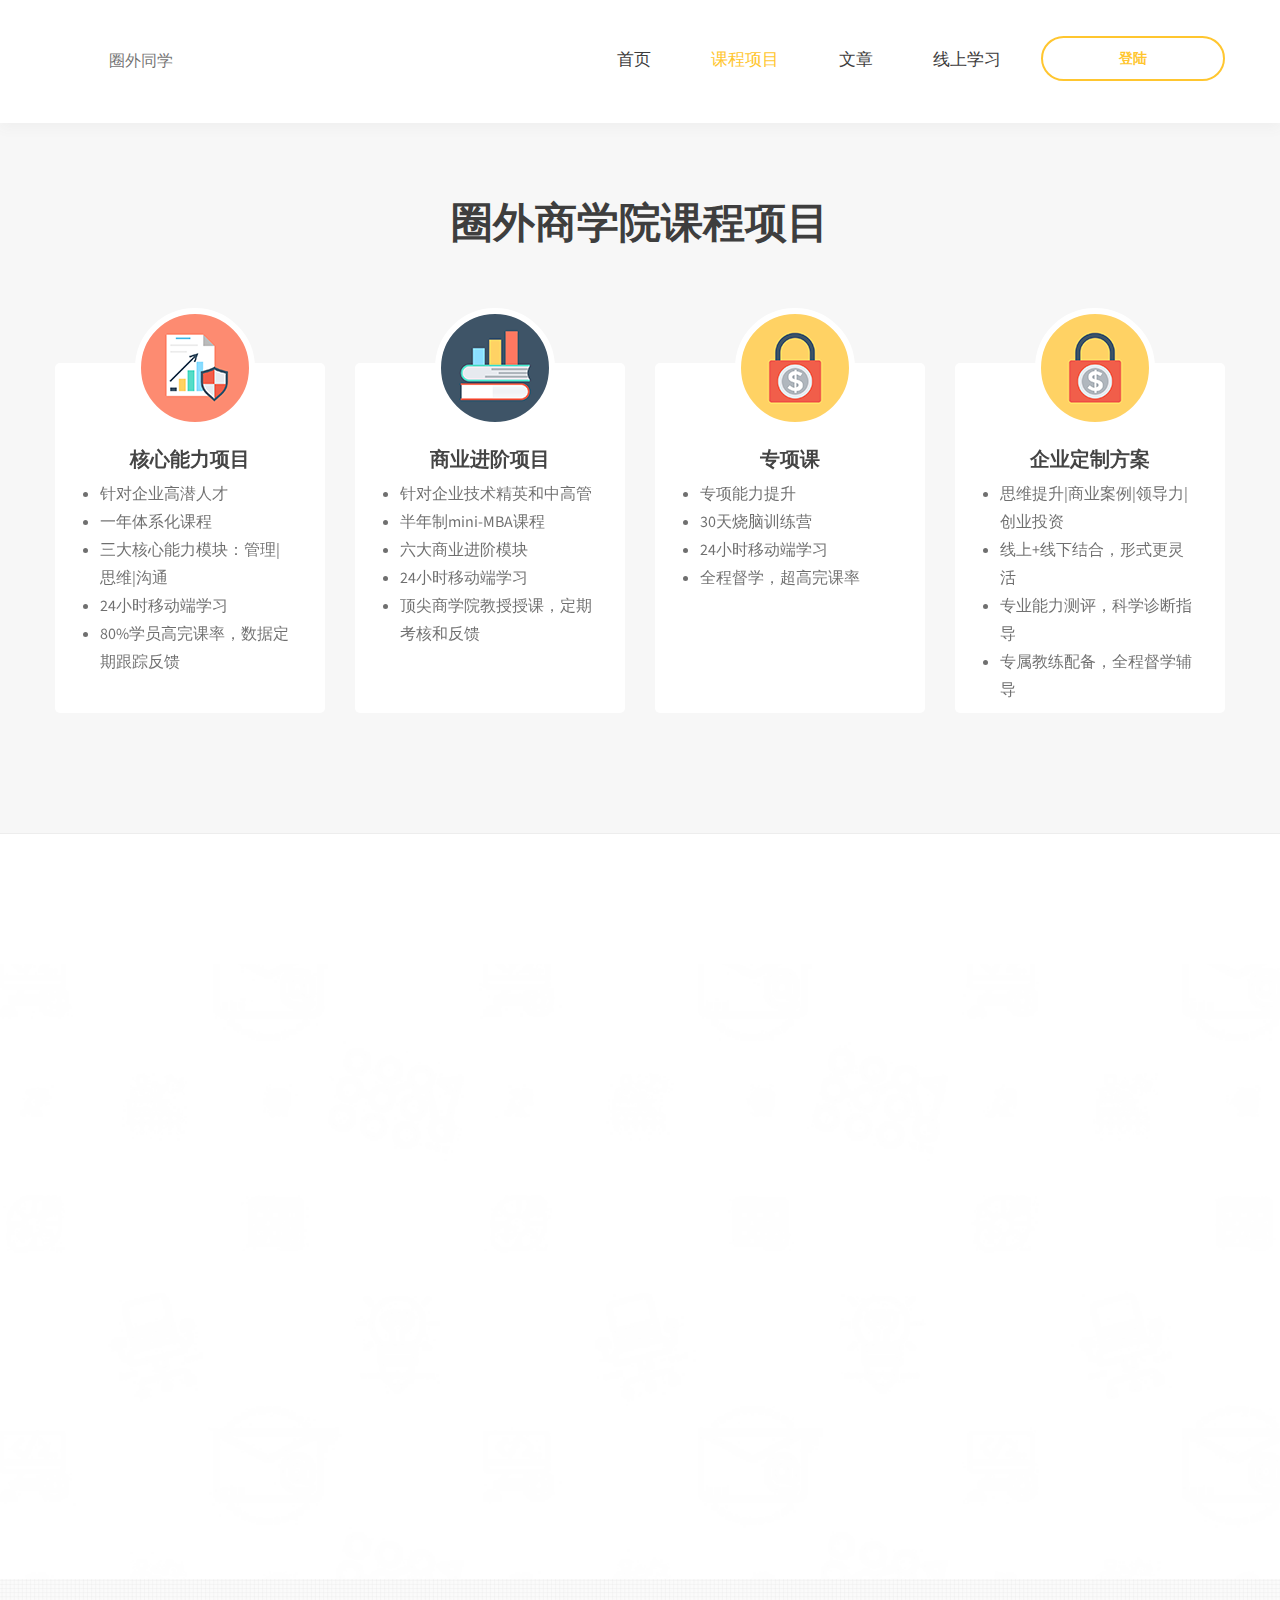
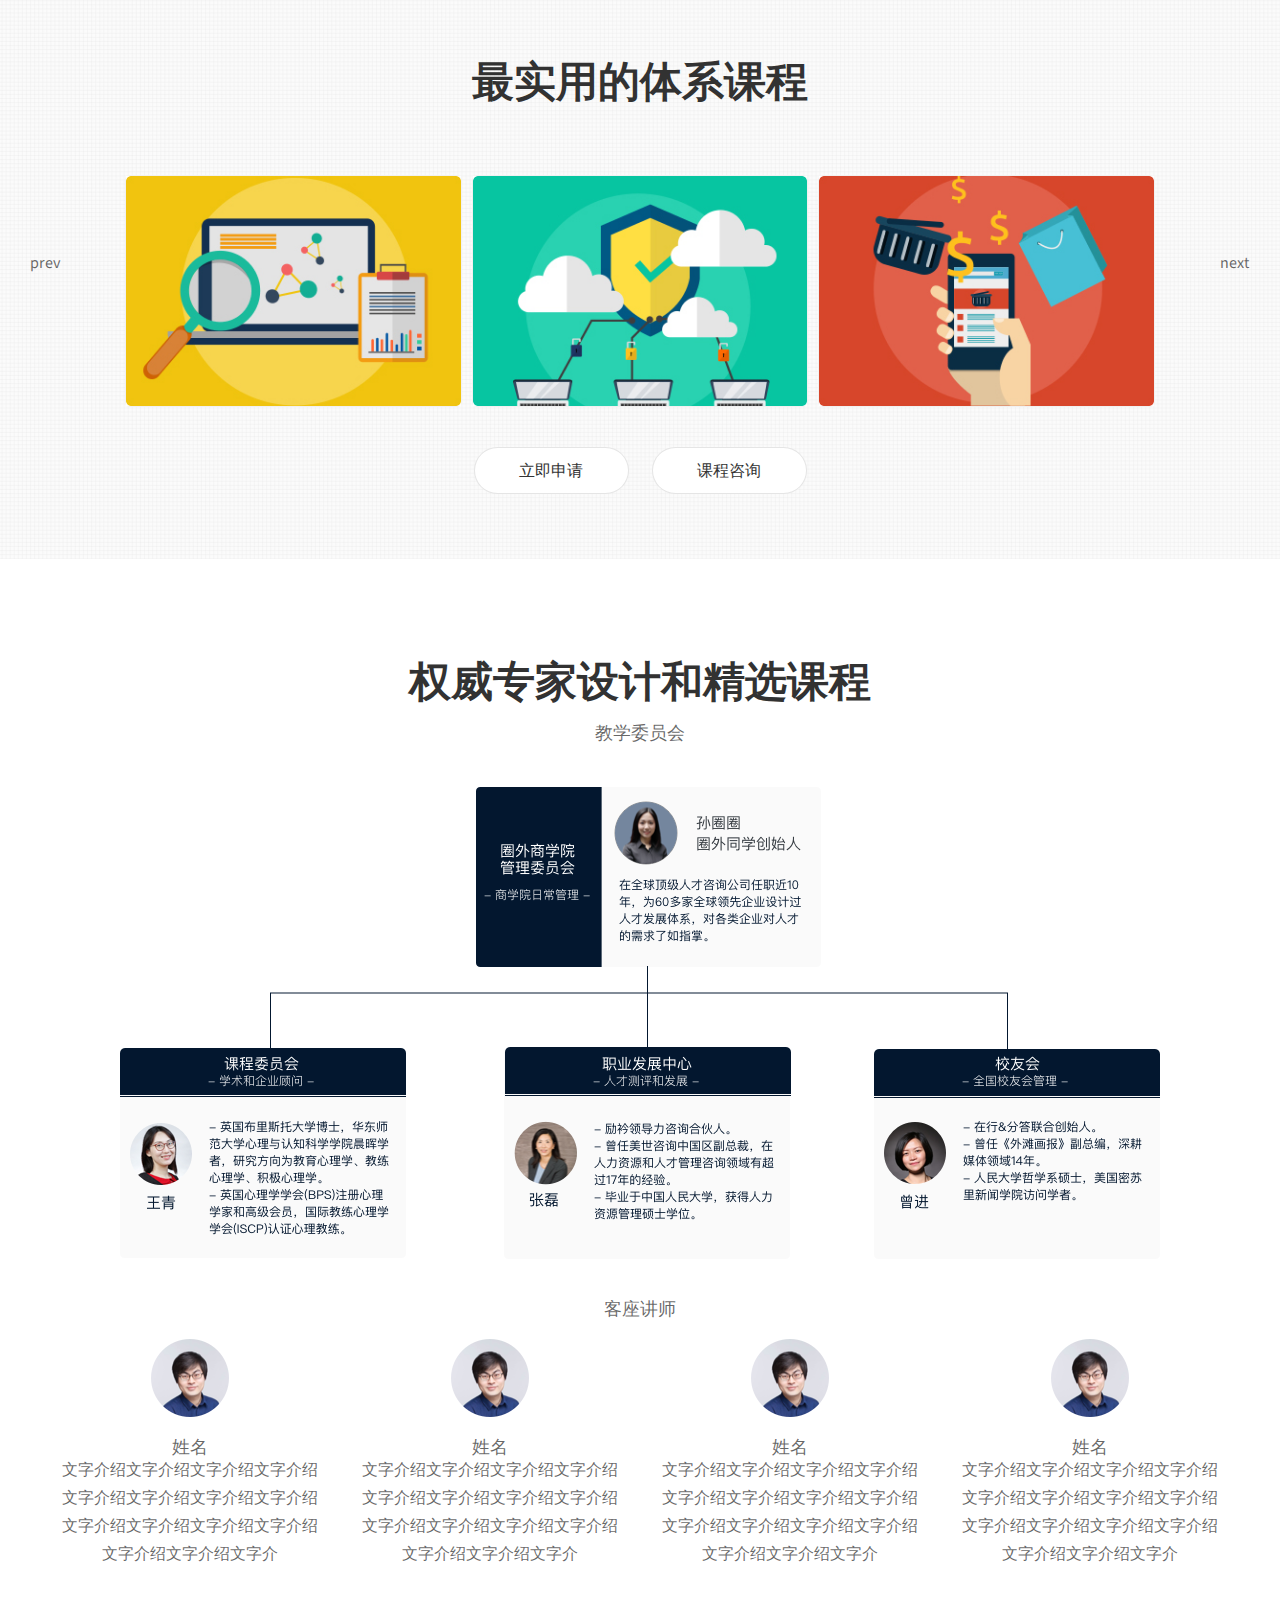
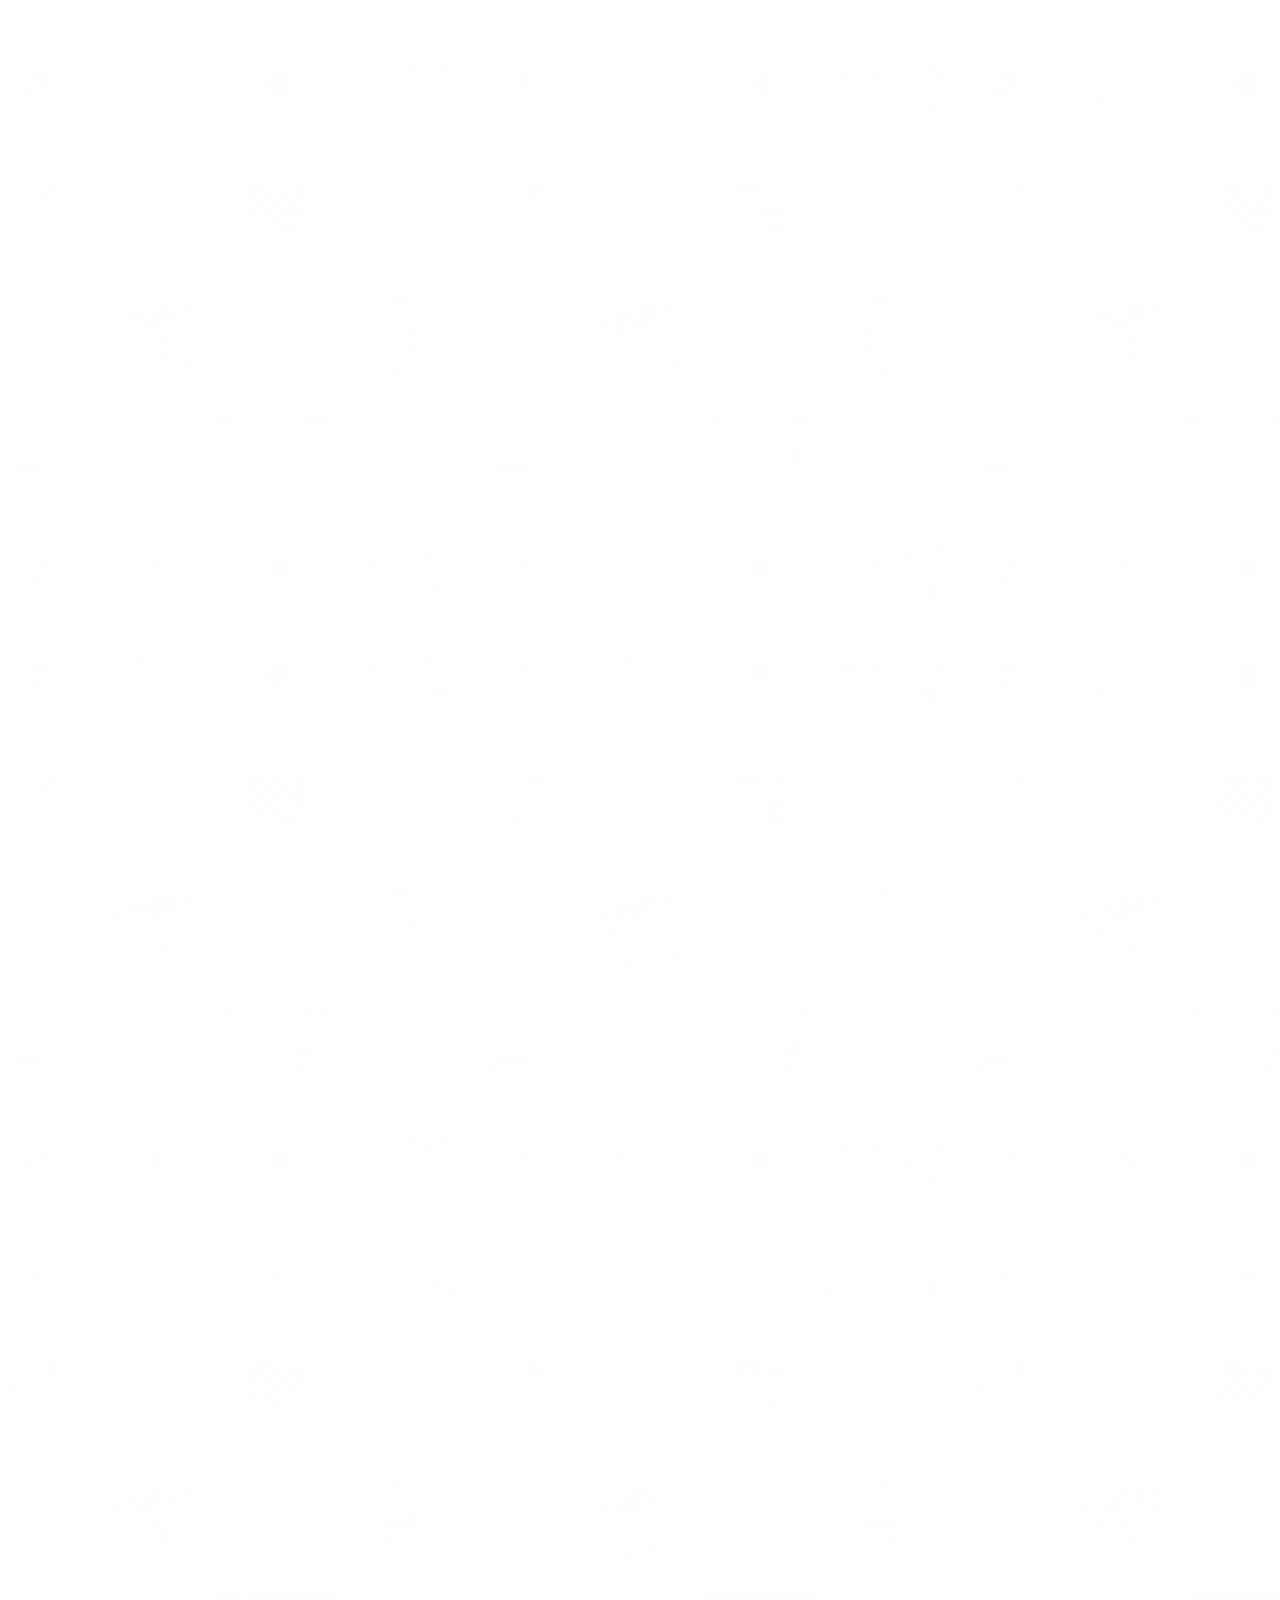
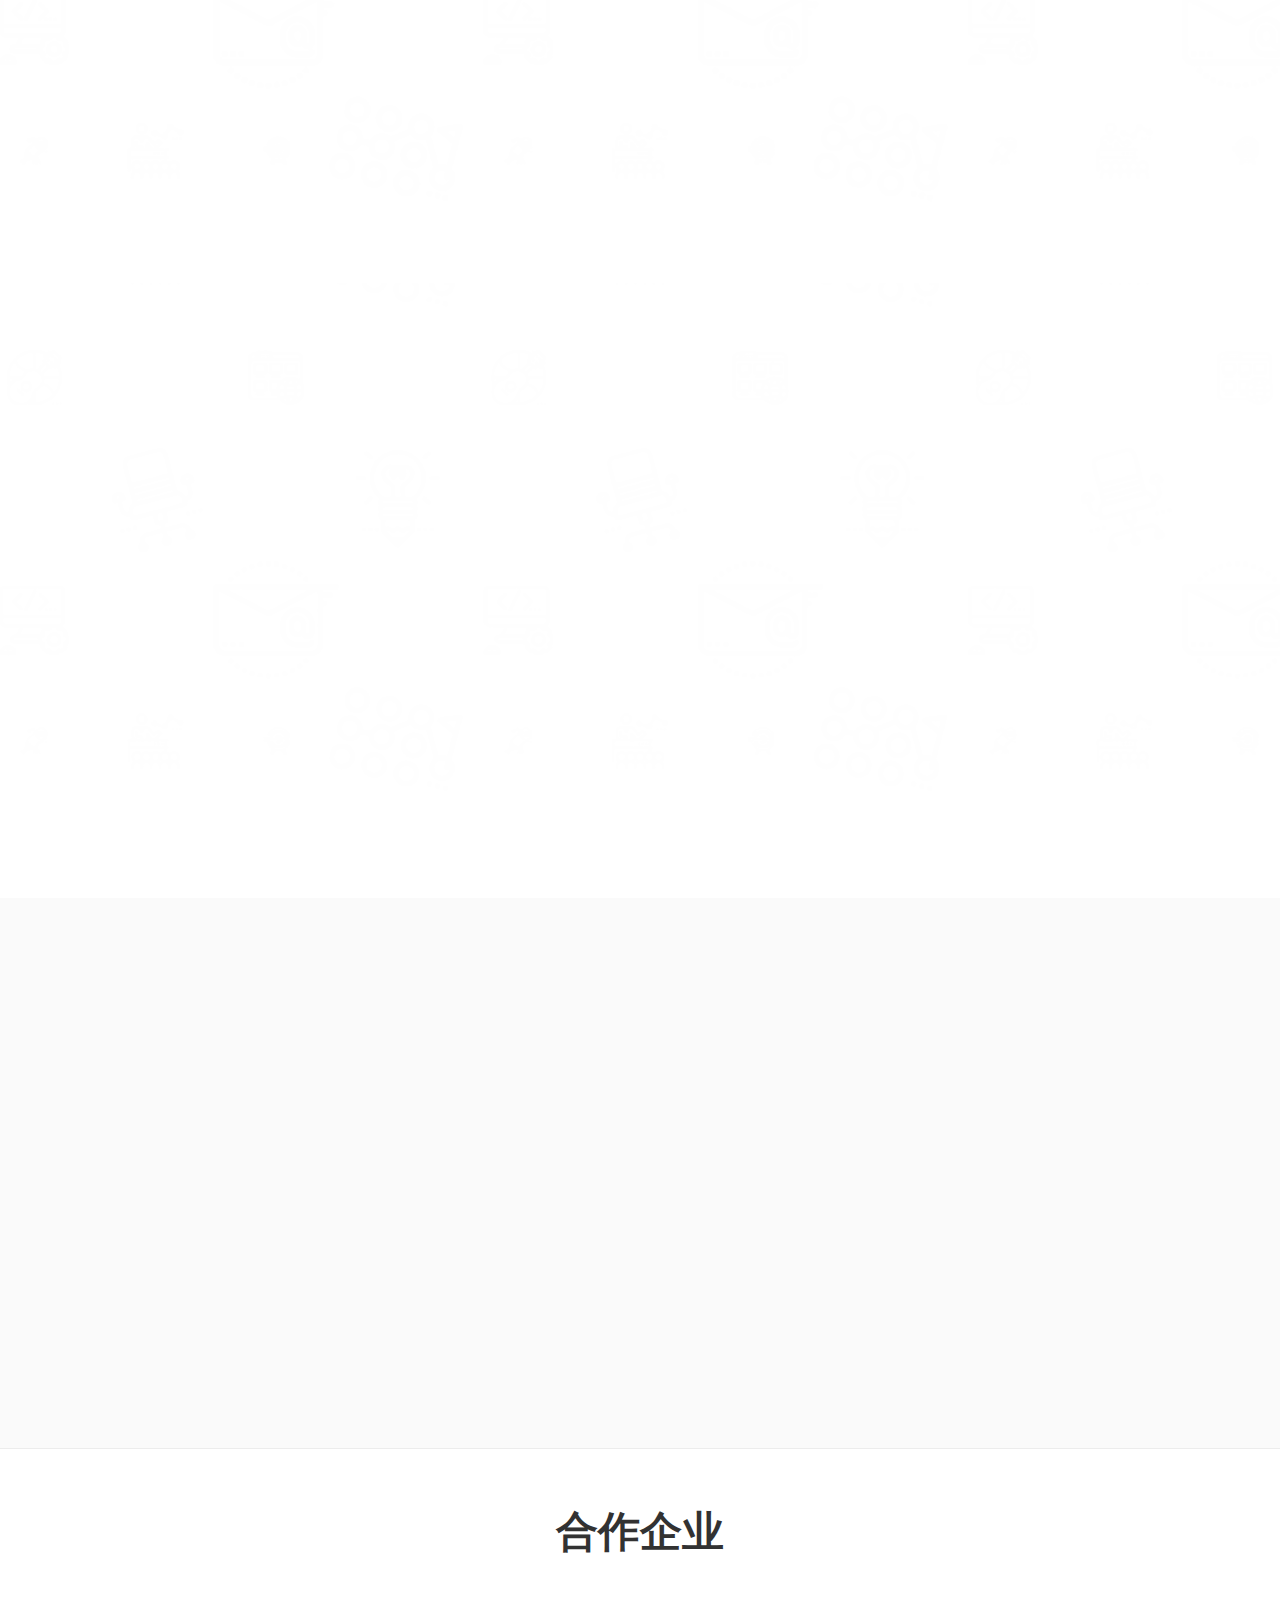
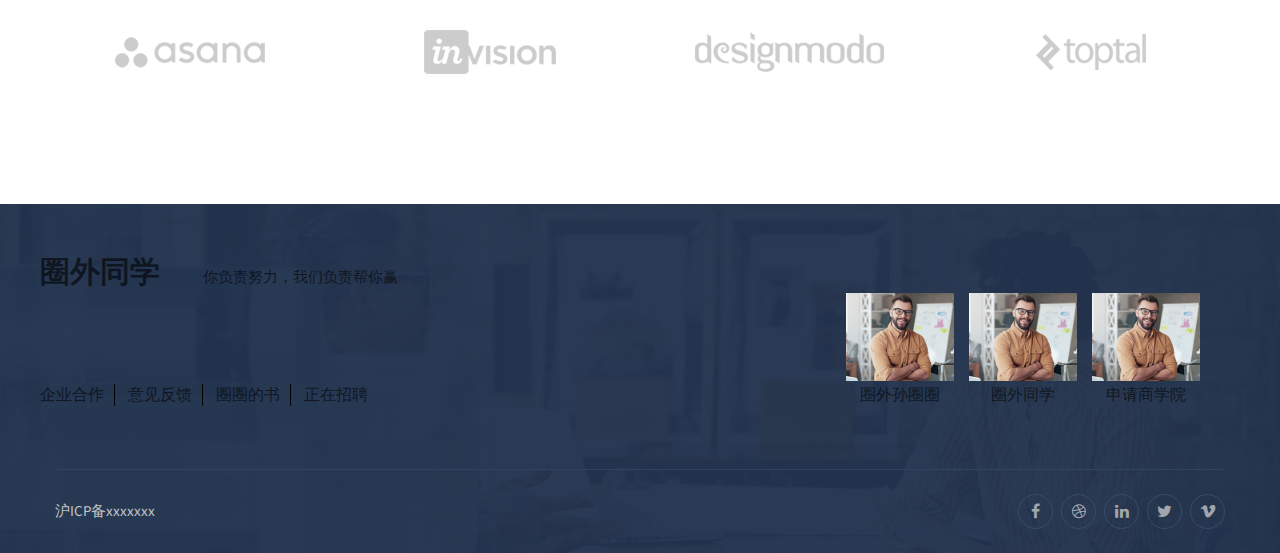
==== course-project.html @ 3245bb27 "update" ====
﻿<!DOCTYPE html>
<html lang="en">
<head>
  <meta charset="UTF-8">
  <!-- For IE -->
  <meta http-equiv="X-UA-Compatible" content="IE=edge">

  <!-- For Resposive Device -->
  <meta name="viewport" content="width=device-width, initial-scale=1.0">

  <title>圈外</title>

  <!-- Main style sheet -->
  <link rel="stylesheet" type="text/css" href="css/style.css">
  <!-- responsive style sheet -->
  <link rel="stylesheet" type="text/css" href="css/responsive.css">


  <!-- Fix Internet Explorer ______________________________________-->

  <!--[if lt IE 9]>
  <script src="http://html5shiv.googlecode.com/svn/trunk/html5.js"></script>
  <script src="vendor/html5shiv.js"></script>
  <script src="vendor/respond.js"></script>
  <![endif]-->

</head>

<body class="seo-theme">
<div class="main-page-wrapper">

  <!-- ===================================================
    Loading Transition
  ==================================================== -->
  <div id="loader-wrapper">
    <div id="loader"></div>
  </div>


  <!--
  =============================================
    Theme Header
  ==============================================
  -->
  <header class="seo-header">
    <div class="theme-main-menu">
      <div class="container">
        <div class="main-container clearfix">
          <div class="logo float-left">
            <a href="index.html">
              <div style="display:inline-block;width:50px;height:50px;vertical-align: middle;"></div>
              <span style="vertical-align: middle;">圈外同学</span>
              <!--<img src="images/logo/logo4.png" alt="Logo">-->
            </a>
          </div>

          <div class="right-content float-right">
            <!--<button class="search round-border tran3s" id="search-button"><i class="flaticon-search"></i></button>-->
            <a href="#" class="button-four">登陆</a>
            <div class="search-box tran5s" id="searchWrapper">
              <button id="close-button" class="se-p-color"><i class="flaticon-cancel"></i></button>
              <div class="container">
                <img src="images/logo/logo4.png" alt="Logo">
                <form action="#">
                  <input type="text" placeholder="Search....">
                  <button class="se-p-bg-color"><i class="flaticon-search"></i></button>
                </form>
              </div>
            </div> <!-- /.search-box -->
          </div> <!-- /.right-content -->

          <!-- ============== Menu Warpper ================ -->
          <div class="menu-wrapper float-right">
            <nav id="mega-menu-holder" class="clearfix">
              <ul class="clearfix">
                <li><a href="index.new.html">首页</a></li>
                <li class="active"><a href="service.html">课程项目</a></li>
                <li><a href="service-details.html">文章</a></li>
                <li><a href="about-us.html">线上学习</a></li>
                <!--<li><a href="contact-us.html">Contact us</a></li>-->
              </ul>
            </nav> <!-- /#mega-menu-holder -->
          </div> <!-- /.menu-wrapper -->
        </div> <!-- /.main-container -->
      </div> <!-- /.container -->
    </div> <!-- /.theme-main-menu -->
  </header> <!-- /.seo-header -->

  <!--
=============================================
  SEO company Goal
==============================================
-->
  <section class="company-goal">
    <div class="container">
      <h2 class="text-center">圈外商学院课程项目</h2>
      <div class="row">
        <div class="col-md-3 col-xs-12 text-center">
          <div class="single-goal text-center hvr-float-shadow wow fadeInUp">
            <div class="img-icon round-border"><img src="images/icon/2.png" alt="Icon" class="round-border"></div>
            <h5>核心能力项目</h5>
            <ul class="ul-style text-left">
              <li>针对企业高潜人才</li>
              <li>一年体系化课程</li>
              <li>三大核心能力模块：管理|思维|沟通</li>
              <li>24小时移动端学习</li>
              <li>80%学员高完课率，数据定期跟踪反馈</li>
            </ul>
          </div> <!-- /.single-goal -->
        </div> <!-- /.col- -->
        <div class="col-md-3 col-xs-12 text-center">
          <div class="single-goal text-center hvr-float-shadow wow fadeInUp" data-wow-delay="0.1s">
            <div class="img-icon round-border"><img src="images/icon/3.png" alt="Icon" class="round-border"></div>
            <h5>商业进阶项目</h5>
            <ul class="ul-style text-left">
              <li>针对企业技术精英和中高管</li>
              <li>半年制mini-MBA课程</li>
              <li>六大商业进阶模块</li>
              <li>24小时移动端学习</li>
              <li>顶尖商学院教授授课，定期考核和反馈</li>
            </ul>
          </div> <!-- /.single-goal -->
        </div> <!-- /.col- -->
        <div class="col-md-3 col-xs-12 text-center">
          <div class="single-goal text-center hvr-float-shadow wow fadeInUp" data-wow-delay="0.2s">
            <div class="img-icon round-border"><img src="images/icon/4.png" alt="Icon" class="round-border"></div>
            <h5>专项课</h5>
            <ul class="ul-style text-left">
              <li>专项能力提升</li>
              <li>30天烧脑训练营</li>
              <li>24小时移动端学习</li>
              <li>全程督学，超高完课率</li>
            </ul>
          </div> <!-- /.single-goal -->
        </div> <!-- /.col- -->
        <div class="col-md-3 col-xs-12  text-center">
          <div class="single-goal text-center hvr-float-shadow wow fadeInUp" data-wow-delay="0.2s">
            <div class="img-icon round-border"><img src="images/icon/4.png" alt="Icon" class="round-border"></div>
            <h5>企业定制方案</h5>
            <ul class="ul-style text-left">
              <li>思维提升|商业案例|领导力|创业投资</li>
              <li>线上+线下结合，形式更灵活</li>
              <li>专业能力测评，科学诊断指导</li>
              <li>专属教练配备，全程督学辅导</li>
            </ul>
          </div> <!-- /.single-goal -->
        </div> <!-- /.col- -->
      </div> <!-- /.row -->
    </div> <!-- /.container -->
  </section> <!-- /.company-goal -->


  <!--
=============================================
Theme Main Banner
==============================================
-->

  <div id="banner">
    <div class="rev_slider_wrapper">
      <!-- START REVOLUTION SLIDER 5.0.7 auto mode -->
      <div id="seo-main-banner" class="rev_slider" data-version="5.0.7">
        <ul>
          <!-- SLIDE1  -->
          <li data-index="rs-280" data-transition="zoomout" data-slotamount="default" data-easein="Power4.easeInOut"
              data-easeout="Power4.easeInOut" data-masterspeed="2000" data-rotate="0" data-saveperformance="off"
              data-title="01" data-description="">
            <!-- MAIN IMAGE -->
            <img src="images/home/slide-7.jpg" alt="image" class="rev-slidebg" data-bgparallax="3"
                 data-bgposition="center center" data-duration="20000" data-ease="Linear.easeNone" data-kenburns="on"
                 data-no-retina="" data-offsetend="0 0" data-offsetstart="0 0" data-rotateend="0" data-rotatestart="0"
                 data-scaleend="100" data-scalestart="140">
            <!-- LAYERS -->
            <!-- LAYER NR. 1 -->
            <div class="tp-caption"
                 data-x="['left','left','left','left']" data-hoffset="['0','0','15','5']"
                 data-y="['middle','middle','middle','middle']" data-voffset="['-120','-120','-120','-120']"
                 data-width="full"
                 data-height="none"
                 data-whitespace="normal"
                 data-transform_idle="o:1;"
                 data-transform_in="y:[100%];z:0;rX:0deg;rY:0;rZ:0;sX:1;sY:1;skX:0;skY:0;opacity:0;s:2000;e:Power4.easeInOut;"
                 data-transform_out="y:[100%];s:1000;e:Power2.easeInOut;s:1000;e:Power2.easeInOut;"
                 data-mask_in="x:0px;y:[100%];"
                 data-mask_out="x:inherit;y:inherit;"
                 data-start="500"
                 data-splitin="none"
                 data-splitout="none"
                 data-responsive_offset="on"
                 style="z-index: 6;">
              <h1>核心能力项目</h1>
            </div>
            <!-- LAYER NR. 2 -->
            <div class="tp-caption"
                 data-x="['left','left','left','left']" data-hoffset="['0','0','15','5']"
                 data-y="['middle','middle','middle','middle']" data-voffset="['10','10','10','0']"
                 data-width="full"
                 data-height="none"
                 data-whitespace="normal"
                 data-transform_idle="o:1;"
                 data-transform_in="y:[100%];z:0;rX:0deg;rY:0;rZ:0;sX:1;sY:1;skX:0;skY:0;opacity:0;s:2000;e:Power4.easeInOut;"
                 data-transform_out="y:[100%];s:1000;e:Power2.easeInOut;s:1000;e:Power2.easeInOut;"
                 data-mask_in="x:0px;y:[100%];"
                 data-mask_out="x:inherit;y:inherit;"
                 data-start="1500"
                 data-splitin="none"
                 data-splitout="none"
                 style="z-index: 6;">
              <p>
                •   针对企业高潜人才<br/>
                •   一年体系化课程<br/>
                •   三大核心能力模块：管理|思维|沟通<br/>
                •   24小时移动端学习<br/>
                •   80%学员高完课率，数据定期跟踪反馈</p>
            </div>
            <!-- LAYER NR. 3 -->
            <div class="tp-caption"
                 data-x="['left','left','left','left']" data-hoffset="['0','0','15','5']"
                 data-y="['middle','middle','middle','middle']" data-voffset="['115','115','115','130']"
                 data-transform_idle="o:1;"
                 data-transform_hover="o:1;rX:0;rY:0;rZ:0;z:0;s:300;e:Power1.easeInOut;"
                 data-transform_in="x:[-100%];z:0;rX:0deg;rY:0deg;rZ:0deg;sX:1;sY:1;skX:0;skY:0;opacity:0;s:2500;e:Power3.easeInOut;"
                 data-transform_out="auto:auto;s:1000;e:Power2.easeInOut;"
                 data-start="2000"
                 data-splitin="none"
                 data-splitout="none"
                 data-responsive_offset="on">
              <a href="service.html" class="service-button button-two">立即申请</a>
            </div>
            <!-- LAYER NR. 4 -->
            <div class="tp-caption"
                 data-x="['left','left','left','left']" data-hoffset="['170','170','185','5']"
                 data-y="['middle','middle','middle','middle']" data-voffset="['115','115','115','220']"
                 data-transform_idle="o:1;"
                 data-transform_hover="o:1;rX:0;rY:0;rZ:0;z:0;s:300;e:Power1.easeInOut;"
                 data-transform_in="x:[100%];z:0;rX:0deg;rY:0deg;rZ:0deg;sX:1;sY:1;skX:0;skY:0;opacity:0;s:2500;e:Power3.easeInOut;"
                 data-transform_out="auto:auto;s:1000;e:Power2.easeInOut;"
                 data-start="2000"
                 data-splitin="none"
                 data-splitout="none"
                 data-responsive_offset="on">
              <a href="about-us.html" class="about-button button-two">了解更多</a>
            </div>
            <!-- LAYER NR. 5 -->
            <div class="tp-caption rs-parallaxlevel-3"
                 data-x="['right','right','right','right']" data-hoffset="['0','0','-60','0']"
                 data-y="['middle','middle','bottom','middle']" data-voffset="['0','0','0','0']"
                 data-transform_idle="o:1;"
                 data-transform_hover="o:1;rX:0;rY:0;rZ:0;z:0;s:300;e:Power1.easeInOut;"
                 data-transform_in="x:[100%];z:0;rX:0deg;rY:0deg;rZ:0deg;sX:1;sY:1;skX:0;skY:0;opacity:0;s:2500;e:Power3.easeInOut;"
                 data-transform_out="auto:auto;s:1000;e:Power2.easeInOut;"
                 data-start="2200"
                 data-splitin="none"
                 data-splitout="none"
                 data-responsive_offset="on">
              <img src="images/home/object.png" alt="image">
            </div>
          </li>
        </ul>
      </div>
    </div><!-- END REVOLUTION SLIDER -->
  </div> <!--  /#banner -->


  <!--
  =============================================
    Client slider
  ==============================================
  -->
  <div class="client-slider">
    <div class="container">
      <h2 class="text-center">最实用的体系课程</h2>
      <div class="sldier-wrapper">
        <div class="slider-controller"></div>
        <div class="seo-course-slider slider-container ">
          <div class="item">
            <div class="clearfix course-img">
              <img src="images/blog/44.jpg"/>
            </div> <!-- /.clearfix -->
          </div> <!-- /.item -->
          <div class="item">
            <div class="clearfix course-img">
              <img src="images/blog/45.jpg"/>
            </div> <!-- /.clearfix -->
          </div> <!-- /.item -->
          <div class="item">
            <div class="clearfix course-img">
              <img src="images/blog/43.jpg"/>
            </div> <!-- /.clearfix -->
          </div> <!-- /.item -->
          <div class="item">
            <div class="clearfix course-img">
              <img src="images/blog/44.jpg"/>
            </div> <!-- /.clearfix -->
          </div> <!-- /.item -->
          <div class="item">
            <div class="clearfix course-img">
              <img src="images/blog/45.jpg"/>
            </div> <!-- /.clearfix -->
          </div> <!-- /.item -->
          <div class="item">
            <div class="clearfix course-img">
              <img src="images/blog/43.jpg"/>
            </div> <!-- /.clearfix -->
          </div> <!-- /.item -->
          <div class="item">
            <div class="clearfix course-img">
              <img src="images/blog/44.jpg"/>
            </div> <!-- /.clearfix -->
          </div> <!-- /.item -->
        </div> <!-- /.seo-client-slider -->
      </div> <!-- /.sldier-wrapper -->
      <div class="button-container text-center tp-caption">
        <a  class="service-button button-two" onclick="alert('hello');">
          立即申请
        </a>
        <a  class="service-button button-two">
          课程咨询
        </a>
      </div>
    </div> <!-- /.container -->
  </div> <!-- /client-slider -->

  <!--
			=============================================
				Our Project
			==============================================
			-->
  <div class="professional-course">
    <div class="container">
      <div class="seo-title-one text-center">
        <h2>权威专家设计和精选课程</h2>
        <h6>教学委员会</h6>
      </div> <!-- /.business-title-one -->
    </div> <!-- /.container -->
    <div class="container">
      <div class="row">
        <div class="col-md-12 text-center">
          <img class="d-ib" src="images/project/weiyuanhui.png" alt=""/>
        </div>
      </div>
      <div class="row">
        <div class="title text-center">
          <h6>客座讲师</h6>
        </div>
        <div class="col-xs-3 text-center">
          <div class="img text-center">
            <img src="images/team/qukai.png" alt="" class="d-ib"/>
          </div>
          <h6 class="name">姓名</h6>
          <div class="tips">
            文字介绍文字介绍文字介绍文字介绍文字介绍文字介绍文字介绍文字介绍文字介绍文字介绍文字介绍文字介绍文字介绍文字介绍文字介
          </div>
        </div>
        <div class="col-xs-3 text-center">
          <div class="img text-center">
            <img src="images/team/qukai.png" alt="" class="d-ib"/>
          </div>
          <h6 class="name">姓名</h6>
          <div class="tips">
            文字介绍文字介绍文字介绍文字介绍文字介绍文字介绍文字介绍文字介绍文字介绍文字介绍文字介绍文字介绍文字介绍文字介绍文字介
          </div>
        </div>
        <div class="col-xs-3 text-center">
          <div class="img text-center">
            <img src="images/team/qukai.png" alt="" class="d-ib"/>
          </div>
          <h6 class="name">姓名</h6>
          <div class="tips">
            文字介绍文字介绍文字介绍文字介绍文字介绍文字介绍文字介绍文字介绍文字介绍文字介绍文字介绍文字介绍文字介绍文字介绍文字介
          </div>
        </div>
        <div class="col-xs-3 text-center">
          <div class="img text-center">
            <img src="images/team/qukai.png" alt="" class="d-ib"/>
          </div>
          <h6 class="name">姓名</h6>
          <div class="tips">
            文字介绍文字介绍文字介绍文字介绍文字介绍文字介绍文字介绍文字介绍文字介绍文字介绍文字介绍文字介绍文字介绍文字介绍文字介
          </div>
        </div>
      </div>
    </div>
  </div> <!-- /.our-project -->


  <!--&lt;!&ndash;-->
    <!--=============================================-->
      <!--Welocome To SEO-->
    <!--==============================================-->
    <!--&ndash;&gt;-->
  <!--<div class="welcome-seo">-->
    <!--<div class="wrapper">-->
      <!--<div class="container">-->
        <!--<div>-->
          <!--<div class="row">-->
            <!--<div class="col-lg-6 col-md-7 col-xs-12 text wow fadeInRight float-right">-->
              <!--<h2>商业进阶项目<br/>-->
                <!--<span class="grey">（即将推出）</span></h2>-->
              <!--<p>-->
                <!--•   针对企业技术精英和中高管<br/>-->
                <!--•   半年制mini-MBA课程<br/>-->
                <!--•   六大商业进阶模块<br/>-->
                <!--•   24小时移动端学习<br/>-->
                <!--•   顶尖商学院教授授课，定期考核和反馈-->
              <!--</p>-->
              <!--<div class="button-container tp-caption">-->
                <!--<a class="button-three button ">-->
                  <!--预约报名-->
                <!--</a>-->
              <!--</div>-->
            <!--</div> &lt;!&ndash; /.col- &ndash;&gt;-->
            <!--<div class="col-lg-6 col-md-5 col-xs-12"><img src="images/home/object2.png" alt="Image"></div>-->
          <!--</div> &lt;!&ndash; /.row &ndash;&gt;-->
        <!--</div> &lt;!&ndash; /.wrapper &ndash;&gt;-->
      <!--</div> &lt;!&ndash; /.container &ndash;&gt;-->
    <!--</div>-->
  <!--</div> &lt;!&ndash; /.welcome-seo &ndash;&gt;-->

  <div id="bs-banner">
    <div class="rev_slider_wrapper">
      <!-- START REVOLUTION SLIDER 5.0.7 auto mode -->
      <div id="seo-bs-banner" class="rev_slider" data-version="5.0.7">
        <ul>
          <!-- SLIDE1  -->
          <li data-index="rs-280" data-transition="zoomout" data-slotamount="default" data-easein="Power4.easeInOut"
              data-easeout="Power4.easeInOut" data-masterspeed="2000" data-rotate="0" data-saveperformance="off"
              data-title="01" data-description="">
            <!-- MAIN IMAGE -->
            <img src="images/home/slide-7.jpg" alt="image" class="rev-slidebg" data-bgparallax="3"
                 data-bgposition="center center" data-duration="20000" data-ease="Linear.easeNone" data-kenburns="on"
                 data-no-retina="" data-offsetend="0 0" data-offsetstart="0 0" data-rotateend="0" data-rotatestart="0"
                 data-scaleend="100" data-scalestart="140">
            <!-- LAYERS -->
            <!-- LAYER NR. 1 -->
            <div class="tp-caption text-right"
                 data-x="['right','right','right','right']" data-hoffset="['40','40','40','40']"
                 data-y="['middle','middle','middle','middle']" data-voffset="['-150','-150','-150','-150']"
                 data-width="full"
                 data-height="none"
                 data-whitespace="normal"
                 data-transform_idle="o:1;"
                 data-transform_in="y:[100%];z:0;rX:0deg;rY:0;rZ:0;sX:1;sY:1;skX:0;skY:0;opacity:0;s:2000;e:Power4.easeInOut;"
                 data-transform_out="y:[100%];s:1000;e:Power2.easeInOut;s:1000;e:Power2.easeInOut;"
                 data-mask_in="x:0px;y:[100%];"
                 data-mask_out="x:inherit;y:inherit;"
                 data-start="500"
                 data-splitin="none"
                 data-splitout="none"
                 data-responsive_offset="on"
                 style="z-index: 6;">
              <h1>商业进阶项目<br/>
                 <span class="gray">（即将推出）</span>
              </h1>
            </div>
            <!-- LAYER NR. 2 -->
            <div class="tp-caption text-right"
                 data-x="['right','right','right','right']" data-hoffset="['0','0','15','5']"
                 data-y="['middle','middle','middle','middle']" data-voffset="['10','10','10','0']"
                 data-width="full"
                 data-height="none"
                 data-whitespace="normal"
                 data-transform_idle="o:1;"
                 data-transform_in="y:[100%];z:0;rX:0deg;rY:0;rZ:0;sX:1;sY:1;skX:0;skY:0;opacity:0;s:2000;e:Power4.easeInOut;"
                 data-transform_out="y:[100%];s:1000;e:Power2.easeInOut;s:1000;e:Power2.easeInOut;"
                 data-mask_in="x:0px;y:[100%];"
                 data-mask_out="x:inherit;y:inherit;"
                 data-start="1500"
                 data-splitin="none"
                 data-splitout="none"
                 style="z-index: 6;">
              <div class="d-ib tips text-left">
                <p>
                  •   针对企业技术精英和中高管<br/>
                  •   半年制mini-MBA课程<br/>
                  •   六大商业进阶模块<br/>
                  •   24小时移动端学习<br/>
                  •   顶尖商学院教授授课，定期考核和反馈
                </p>
              </div>
            </div>
            <!-- LAYER NR. 3 -->
            <div class="tp-caption"
                 data-x="['right','right','right','right']" data-hoffset="['160','160','160','160']"
                 data-y="['middle','middle','middle','middle']" data-voffset="['170','170','170','170']"
                 data-transform_idle="o:1;"
                 data-transform_hover="o:1;rX:0;rY:0;rZ:0;z:0;s:300;e:Power1.easeInOut;"
                 data-transform_in="x:[-100%];z:0;rX:0deg;rY:0deg;rZ:0deg;sX:1;sY:1;skX:0;skY:0;opacity:0;s:2500;e:Power3.easeInOut;"
                 data-transform_out="auto:auto;s:1000;e:Power2.easeInOut;"
                 data-start="2000"
                 data-splitin="none"
                 data-splitout="none"
                 data-responsive_offset="on">
              <a href="service.html" class="button button-two">预约报名</a>
            </div>
            <!-- LAYER NR. 5 -->
            <div class="tp-caption rs-parallaxlevel-3"
                 data-x="['left','left','left','left']" data-hoffset="['0','0','-60','0']"
                 data-y="['middle','middle','bottom','middle']" data-voffset="['0','0','0','0']"
                 data-transform_idle="o:1;"
                 data-transform_hover="o:1;rX:0;rY:0;rZ:0;z:0;s:300;e:Power1.easeInOut;"
                 data-transform_in="x:[100%];z:0;rX:0deg;rY:0deg;rZ:0deg;sX:1;sY:1;skX:0;skY:0;opacity:0;s:2500;e:Power3.easeInOut;"
                 data-transform_out="auto:auto;s:1000;e:Power2.easeInOut;"
                 data-start="2200"
                 data-splitin="none"
                 data-splitout="none"
                 data-responsive_offset="on">
              <img src="images/home/object.png" alt="image">
            </div>
          </li>
        </ul>
      </div>
    </div><!-- END REVOLUTION SLIDER -->
  </div> <!--  /#banner -->


  <div id="camp-banner">
    <div class="rev_slider_wrapper">
      <!-- START REVOLUTION SLIDER 5.0.7 auto mode -->
      <div id="seo-camp-banner" class="rev_slider" data-version="5.0.7">
        <ul>
          <!-- SLIDE1  -->
          <li data-index="rs-280" data-transition="zoomout" data-slotamount="default" data-easein="Power4.easeInOut"
              data-easeout="Power4.easeInOut" data-masterspeed="2000" data-rotate="0" data-saveperformance="off"
              data-title="01" data-description="">
            <!-- MAIN IMAGE -->
            <img src="images/home/slide-7.jpg" alt="image" class="rev-slidebg" data-bgparallax="3"
                 data-bgposition="center center" data-duration="20000" data-ease="Linear.easeNone" data-kenburns="on"
                 data-no-retina="" data-offsetend="0 0" data-offsetstart="0 0" data-rotateend="0" data-rotatestart="0"
                 data-scaleend="100" data-scalestart="140">
            <!-- LAYERS -->
            <!-- LAYER NR. 1 -->
            <div class="tp-caption"
                 data-x="['left','left','left','left']" data-hoffset="['-40','-40','-40','-40']"
                 data-y="['middle','middle','middle','middle']" data-voffset="['-150','-150','-150','-150']"
                 data-width="full"
                 data-height="none"
                 data-whitespace="normal"
                 data-transform_idle="o:1;"
                 data-transform_in="y:[100%];z:0;rX:0deg;rY:0;rZ:0;sX:1;sY:1;skX:0;skY:0;opacity:0;s:2000;e:Power4.easeInOut;"
                 data-transform_out="y:[100%];s:1000;e:Power2.easeInOut;s:1000;e:Power2.easeInOut;"
                 data-mask_in="x:0px;y:[100%];"
                 data-mask_out="x:inherit;y:inherit;"
                 data-start="500"
                 data-splitin="none"
                 data-splitout="none"
                 data-responsive_offset="on"
                 style="z-index: 6;">
              <h1>【专项课】结构化表达</h1>
            </div>
            <!-- LAYER NR. 2 -->
            <div class="tp-caption"
                 data-x="['left','left','left','left']" data-hoffset="['0','0','15','5']"
                 data-y="['middle','middle','middle','middle']" data-voffset="['10','10','10','0']"
                 data-width="full"
                 data-height="none"
                 data-whitespace="normal"
                 data-transform_idle="o:1;"
                 data-transform_in="y:[100%];z:0;rX:0deg;rY:0;rZ:0;sX:1;sY:1;skX:0;skY:0;opacity:0;s:2000;e:Power4.easeInOut;"
                 data-transform_out="y:[100%];s:1000;e:Power2.easeInOut;s:1000;e:Power2.easeInOut;"
                 data-mask_in="x:0px;y:[100%];"
                 data-mask_out="x:inherit;y:inherit;"
                 data-start="1500"
                 data-splitin="none"
                 data-splitout="none"
                 style="z-index: 6;">
              <p>
                职场中，为什么有些人即兴发言也能侃侃而谈，深得老板赞赏，<br/>
                而有些人一开口却大脑一片空白？<br/>
                为什么有些人写的报告思路特别清晰，令人读后印象深刻；<br/>
                而有的人的报告却让人不知所云？<br/>

                这背后看似是语言组织和表达能力的问题，但其实更深层是因为“结构化思维”能力的差距。<br/>

                通过30天2门课程《临场发言》和《结构化写作》的学习，了解大脑的理解和记忆习惯，按套路出牌，<br/>
                你也可以做到沟通更清晰有力，无论口头表达还是书面写作，<br/>
                都更容易被他人理解，让你在职场工作中更加游刃有余。
              </p>
            </div>
            <!-- LAYER NR. 3 -->
            <div class="tp-caption"
                 data-x="['left','left','left','left']" data-hoffset="['0','0','15','5']"
                 data-y="['middle','middle','middle','middle']" data-voffset="['170','170','170','170']"
                 data-transform_idle="o:1;"
                 data-transform_hover="o:1;rX:0;rY:0;rZ:0;z:0;s:300;e:Power1.easeInOut;"
                 data-transform_in="x:[-100%];z:0;rX:0deg;rY:0deg;rZ:0deg;sX:1;sY:1;skX:0;skY:0;opacity:0;s:2500;e:Power3.easeInOut;"
                 data-transform_out="auto:auto;s:1000;e:Power2.easeInOut;"
                 data-start="2000"
                 data-splitin="none"
                 data-splitout="none"
                 data-responsive_offset="on">
              <a href="service.html" class="button button-two">立即申请</a>
            </div>
            <!-- LAYER NR. 4 -->
            <div class="tp-caption"
                 data-x="['left','left','left','left']" data-hoffset="['170','170','185','5']"
                 data-y="['middle','middle','middle','middle']" data-voffset="['170','170','170','170']"
                 data-transform_idle="o:1;"
                 data-transform_hover="o:1;rX:0;rY:0;rZ:0;z:0;s:300;e:Power1.easeInOut;"
                 data-transform_in="x:[100%];z:0;rX:0deg;rY:0deg;rZ:0deg;sX:1;sY:1;skX:0;skY:0;opacity:0;s:2500;e:Power3.easeInOut;"
                 data-transform_out="auto:auto;s:1000;e:Power2.easeInOut;"
                 data-start="2000"
                 data-splitin="none"
                 data-splitout="none"
                 data-responsive_offset="on">
              <a href="about-us.html" class="button button-two">了解更多</a>
            </div>
            <!-- LAYER NR. 5 -->
            <div class="tp-caption rs-parallaxlevel-3"
                 data-x="['right','right','right','right']" data-hoffset="['0','0','-60','0']"
                 data-y="['middle','middle','bottom','middle']" data-voffset="['0','0','0','0']"
                 data-transform_idle="o:1;"
                 data-transform_hover="o:1;rX:0;rY:0;rZ:0;z:0;s:300;e:Power1.easeInOut;"
                 data-transform_in="x:[100%];z:0;rX:0deg;rY:0deg;rZ:0deg;sX:1;sY:1;skX:0;skY:0;opacity:0;s:2500;e:Power3.easeInOut;"
                 data-transform_out="auto:auto;s:1000;e:Power2.easeInOut;"
                 data-start="2200"
                 data-splitin="none"
                 data-splitout="none"
                 data-responsive_offset="on">
              <img src="images/home/object.png" alt="image">
            </div>
          </li>
        </ul>
      </div>
    </div><!-- END REVOLUTION SLIDER -->
  </div> <!--  /#banner -->

  <div id="camp-two-banner">
    <div class="wrapper">
      <div class="rev_slider_wrapper">
        <!-- START REVOLUTION SLIDER 5.0.7 auto mode -->
        <div id="seo-camp-two-banner" class="rev_slider" data-version="5.0.7">
          <ul>
            <!-- SLIDE1  -->
            <li data-index="rs-280" data-transition="zoomout" data-slotamount="default" data-easein="Power4.easeInOut"
                data-easeout="Power4.easeInOut" data-masterspeed="2000" data-rotate="0" data-saveperformance="off"
                data-title="01" data-description="">
              <!-- MAIN IMAGE -->
              <img src="images/home/slide-7.jpg" alt="image" class="rev-slidebg" data-bgparallax="3"
                   data-bgposition="center center" data-duration="20000" data-ease="Linear.easeNone" data-kenburns="on"
                   data-no-retina="" data-offsetend="0 0" data-offsetstart="0 0" data-rotateend="0" data-rotatestart="0"
                   data-scaleend="100" data-scalestart="140">
              <!-- LAYERS -->
              <!-- LAYER NR. 1 -->
              <div class="tp-caption text-right"
                   data-x="['right','right','right','right']" data-hoffset="['40','40','40','40']"
                   data-y="['middle','middle','middle','middle']" data-voffset="['-150','-150','-150','-150']"
                   data-width="full"
                   data-height="none"
                   data-whitespace="normal"
                   data-transform_idle="o:1;"
                   data-transform_in="y:[100%];z:0;rX:0deg;rY:0;rZ:0;sX:1;sY:1;skX:0;skY:0;opacity:0;s:2000;e:Power4.easeInOut;"
                   data-transform_out="y:[100%];s:1000;e:Power2.easeInOut;s:1000;e:Power2.easeInOut;"
                   data-mask_in="x:0px;y:[100%];"
                   data-mask_out="x:inherit;y:inherit;"
                   data-start="500"
                   data-splitin="none"
                   data-splitout="none"
                   data-responsive_offset="on"
                   style="z-index: 6;">
                <h1>【专项课】高效学习</h1>
              </div>
              <!-- LAYER NR. 2 -->
              <div class="tp-caption text-right"
                   data-x="['right','right','right','right']" data-hoffset="['0','0','15','5']"
                   data-y="['middle','middle','middle','middle']" data-voffset="['10','10','10','0']"
                   data-width="full"
                   data-height="none"
                   data-whitespace="normal"
                   data-transform_idle="o:1;"
                   data-transform_in="y:[100%];z:0;rX:0deg;rY:0;rZ:0;sX:1;sY:1;skX:0;skY:0;opacity:0;s:2000;e:Power4.easeInOut;"
                   data-transform_out="y:[100%];s:1000;e:Power2.easeInOut;s:1000;e:Power2.easeInOut;"
                   data-mask_in="x:0px;y:[100%];"
                   data-mask_out="x:inherit;y:inherit;"
                   data-start="1500"
                   data-splitin="none"
                   data-splitout="none"
                   style="z-index: 6;">
                <div class="d-ib tips text-left">
                  <p>
                    在学生时代，考60分和100分的人，上的课是一样的，用的参考书也是一样的。<br/><br/>

                    而在职场，这个现象得到了延续：有些人看很多书、学很多课程，却仍然无法解决问题；<br/>
                    另一些人，接收同样的信息，却能解决更多问题，职业发展得也更顺利。

                    每个人学习能力上的差异，拉开了人和人之间的差距。<br/><br/>

                    但是，学习是有方法的，学习能力也是可以培养的。而且，走出校园后的学习能力和学校里考察的能力有很大的差别，学生时期成绩不好，并不影响我们在职场上获得成功。<br/><br/>

                    通过30天2门门课程 – 《高效学习》和《如何读一本书》的学习，你也可以迅速武装大脑，成为一个高效学习者。<br/>
                  </p>
                </div>
              </div>
              <!-- LAYER NR. 3 -->
              <div class="tp-caption"
                   data-x="['right','right','right','right']" data-hoffset="['0','0','15','5']"
                   data-y="['middle','middle','middle','middle']" data-voffset="['170','170','170','170']"
                   data-transform_idle="o:1;"
                   data-transform_hover="o:1;rX:0;rY:0;rZ:0;z:0;s:300;e:Power1.easeInOut;"
                   data-transform_in="x:[-100%];z:0;rX:0deg;rY:0deg;rZ:0deg;sX:1;sY:1;skX:0;skY:0;opacity:0;s:2500;e:Power3.easeInOut;"
                   data-transform_out="auto:auto;s:1000;e:Power2.easeInOut;"
                   data-start="2000"
                   data-splitin="none"
                   data-splitout="none"
                   data-responsive_offset="on">
                <a href="service.html" class="button button-two">立即申请</a>
              </div>
              <!-- LAYER NR. 4 -->
              <div class="tp-caption"
                   data-x="['right','right','right','right']" data-hoffset="['170','170','185','5']"
                   data-y="['middle','middle','middle','middle']" data-voffset="['170','170','170','170']"
                   data-transform_idle="o:1;"
                   data-transform_hover="o:1;rX:0;rY:0;rZ:0;z:0;s:300;e:Power1.easeInOut;"
                   data-transform_in="x:[100%];z:0;rX:0deg;rY:0deg;rZ:0deg;sX:1;sY:1;skX:0;skY:0;opacity:0;s:2500;e:Power3.easeInOut;"
                   data-transform_out="auto:auto;s:1000;e:Power2.easeInOut;"
                   data-start="2000"
                   data-splitin="none"
                   data-splitout="none"
                   data-responsive_offset="on">
                <a href="about-us.html" class="button button-two">了解更多</a>
              </div>
              <!-- LAYER NR. 5 -->
              <div class="tp-caption rs-parallaxlevel-3"
                   data-x="['left','left','left','left']" data-hoffset="['0','0','-60','0']"
                   data-y="['middle','middle','bottom','middle']" data-voffset="['0','0','0','0']"
                   data-transform_idle="o:1;"
                   data-transform_hover="o:1;rX:0;rY:0;rZ:0;z:0;s:300;e:Power1.easeInOut;"
                   data-transform_in="x:[100%];z:0;rX:0deg;rY:0deg;rZ:0deg;sX:1;sY:1;skX:0;skY:0;opacity:0;s:2500;e:Power3.easeInOut;"
                   data-transform_out="auto:auto;s:1000;e:Power2.easeInOut;"
                   data-start="2200"
                   data-splitin="none"
                   data-splitout="none"
                   data-responsive_offset="on">
                <img src="images/home/object.png" alt="image">
              </div>
            </li>
          </ul>
        </div>
      </div><!-- END REVOLUTION SLIDER -->
    </div>
  </div> <!--  /#banner -->

  <!--
  =============================================
    Our Service
  ==============================================
  -->
  <div id="company-banner">
    <div class="rev_slider_wrapper">
      <!-- START REVOLUTION SLIDER 5.0.7 auto mode -->
      <div id="seo-company-banner" class="rev_slider" data-version="5.0.7">
        <ul>
          <!-- SLIDE1  -->
          <li data-index="rs-280" data-transition="zoomout" data-slotamount="default" data-easein="Power4.easeInOut"
              data-easeout="Power4.easeInOut" data-masterspeed="2000" data-rotate="0" data-saveperformance="off"
              data-title="01" data-description="">
            <!-- MAIN IMAGE -->
            <img src="images/home/slide-7.jpg" alt="image" class="rev-slidebg" data-bgparallax="3"
                 data-bgposition="center center" data-duration="20000" data-ease="Linear.easeNone" data-kenburns="on"
                 data-no-retina="" data-offsetend="0 0" data-offsetstart="0 0" data-rotateend="0" data-rotatestart="0"
                 data-scaleend="100" data-scalestart="140">
            <!-- LAYERS -->
            <!-- LAYER NR. 1 -->
            <div class="tp-caption"
                 data-x="['left','left','left','left']" data-hoffset="['0','0','15','5']"
                 data-y="['middle','middle','middle','middle']" data-voffset="['-150','-150','-150','-150']"
                 data-width="full"
                 data-height="none"
                 data-whitespace="normal"
                 data-transform_idle="o:1;"
                 data-transform_in="y:[100%];z:0;rX:0deg;rY:0;rZ:0;sX:1;sY:1;skX:0;skY:0;opacity:0;s:2000;e:Power4.easeInOut;"
                 data-transform_out="y:[100%];s:1000;e:Power2.easeInOut;s:1000;e:Power2.easeInOut;"
                 data-mask_in="x:0px;y:[100%];"
                 data-mask_out="x:inherit;y:inherit;"
                 data-start="500"
                 data-splitin="none"
                 data-splitout="none"
                 data-responsive_offset="on"
                 style="z-index: 6;">
              <h1>企业解决方案</h1>
            </div>
            <!-- LAYER NR. 2 -->
            <div class="tp-caption"
                 data-x="['left','left','left','left']" data-hoffset="['0','0','15','5']"
                 data-y="['middle','middle','middle','middle']" data-voffset="['10','10','10','0']"
                 data-width="full"
                 data-height="none"
                 data-whitespace="normal"
                 data-transform_idle="o:1;"
                 data-transform_in="y:[100%];z:0;rX:0deg;rY:0;rZ:0;sX:1;sY:1;skX:0;skY:0;opacity:0;s:2000;e:Power4.easeInOut;"
                 data-transform_out="y:[100%];s:1000;e:Power2.easeInOut;s:1000;e:Power2.easeInOut;"
                 data-mask_in="x:0px;y:[100%];"
                 data-mask_out="x:inherit;y:inherit;"
                 data-start="1500"
                 data-splitin="none"
                 data-splitout="none"
                 style="z-index: 6;">
              <p>
                大规模提升员工能力和效率<br/>
                99%成本节省<br/>
                80%的高完课率<br/>
                学习数据可监测<br/>
                线上线下结合<br/>
                灵活学习 时间<br/>
                贴近工作场景的前沿实用课程
              </p>
            </div>
            <!-- LAYER NR. 3 -->
            <div class="tp-caption"
                 data-x="['left','left','left','left']" data-hoffset="['0','0','0','0']"
                 data-y="['middle','middle','middle','middle']" data-voffset="['170','170','170','170']"
                 data-transform_idle="o:1;"
                 data-transform_hover="o:1;rX:0;rY:0;rZ:0;z:0;s:300;e:Power1.easeInOut;"
                 data-transform_in="x:[-100%];z:0;rX:0deg;rY:0deg;rZ:0deg;sX:1;sY:1;skX:0;skY:0;opacity:0;s:2500;e:Power3.easeInOut;"
                 data-transform_out="auto:auto;s:1000;e:Power2.easeInOut;"
                 data-start="2000"
                 data-splitin="none"
                 data-splitout="none"
                 data-responsive_offset="on">
              <a href="service.html" class="button button-two">企业方案咨询</a>
            </div>
            <!-- LAYER NR. 5 -->
            <div class="tp-caption rs-parallaxlevel-3"
                 data-x="['right','right','right','right']" data-hoffset="['0','0','-60','0']"
                 data-y="['middle','middle','bottom','middle']" data-voffset="['0','0','0','0']"
                 data-transform_idle="o:1;"
                 data-transform_hover="o:1;rX:0;rY:0;rZ:0;z:0;s:300;e:Power1.easeInOut;"
                 data-transform_in="x:[100%];z:0;rX:0deg;rY:0deg;rZ:0deg;sX:1;sY:1;skX:0;skY:0;opacity:0;s:2500;e:Power3.easeInOut;"
                 data-transform_out="auto:auto;s:1000;e:Power2.easeInOut;"
                 data-start="2200"
                 data-splitin="none"
                 data-splitout="none"
                 data-responsive_offset="on">
              <img src="images/home/object.png" alt="image">
            </div>
          </li>
        </ul>
      </div>
    </div><!-- END REVOLUTION SLIDER -->
  </div> <!--  /#banner -->
  <div class="our-service bg-color">
    <div class="container">
      <!--<div class="seo-title-one text-center">-->
        <!--<h2>Service We Provide</h2>-->
        <!--<h6>We have all type SEO &amp; Marketing of service for our customer</h6>-->
      <!--</div> &lt;!&ndash; /.seo-title-one &ndash;&gt;-->
      <div class="row">
        <div class="col-md-6 col-sm-6 col-xs-12 wow fadeInUp">
          <div class="single-service tran4s">
            <img src="images/icon/5.png" alt="icon">
            <h2>01</h2>
            <h5><a href="service-details.html" class="tran4s">1.商学院项目（1-2年，线上）</a></h5>
            <p>1.1 核心能力项目 - 针对有2-8年职场经验的核心员工和管理人员</p>
            <p>1.2 商业管理项目 - 针对有5-10年职场经验的中高级管理层</p>
          </div> <!-- /.single-service -->
        </div> <!-- /.col- -->
        <div class="col-md-6 col-sm-6 col-xs-12 wow fadeInUp" data-wow-delay="0.1s">
          <div class="single-service tran4s">
            <img src="images/icon/6.png" alt="icon">
            <h2>02</h2>
            <h5><a href="service-details.html" class="tran4s">2. Mini-MBA项目（6个月，线上+线下）</a></h5>
            <p>与国内外顶尖商科院校联合开发的商业管理课程， 针对企业技术精英、中高管理层</p>
          </div> <!-- /.single-service -->
        </div> <!-- /.col- -->
        <div class="col-md-6 col-sm-6 col-xs-12 wow fadeInUp" data-wow-delay="0.2s">
          <div class="single-service tran4s">
            <img src="images/icon/7.png" alt="icon">
            <h2>03</h2>
            <h5><a href="service-details.html" class="tran4s">3. 定制化企业培训</a></h5>
            <p>思维提升、商业案例、领导力等模块化精品课程，精准触达企业痛点</p>
          </div> <!-- /.single-service -->
        </div> <!-- /.col- -->
        <div class="col-md-6 col-sm-6 col-xs-12 wow fadeInUp" data-wow-delay="0.1s">
          <div class="single-service tran4s">
            <img src="images/icon/8.png" alt="icon">
            <h2>04</h2>
            <h5><a href="service-details.html" class="tran4s">4. 私董会</a></h5>
            <p>
              针对企业高管和行业专家<br/>
              会员制度，定期认知升级<br/>
              商业案例实战，解决真实问题<br/>
              高管教练和行业大咖加持
            </p>
          </div> <!-- /.single-service -->
        </div> <!-- /.col- -->
      </div>
    </div> <!-- /.container -->
  </div> <!-- /.our-service -->


  <!--
   =============================================
     Partner Logo
   ==============================================
   -->
  <div class="partners-section">
    <div class="container">
      <div class="seo-title-one text-center">
        <h2>合作企业</h2>
        <!--<a href="#" class="tran3s button-four se-s-bg-color">Go to Blog</a>-->
      </div> <!-- /.seo-title-one -->

      <div class="row">
        <div id="partner-logo">
          <div class="item"><img src="images/logo/p9.png" alt="logo"></div>
          <div class="item"><img src="images/logo/p10.png" alt="logo"></div>
          <div class="item"><img src="images/logo/p11.png" alt="logo"></div>
          <div class="item"><img src="images/logo/p12.png" alt="logo"></div>
          <div class="item"><img src="images/logo/p10.png" alt="logo"></div>
        </div> <!-- End .partner_logo -->
      </div>
    </div>
  </div>



  <!--
  =============================================
    Footer
  ==============================================
  -->
  <footer class="default-footer seo-footer">
    <div class="container">
      <div class="top-footer row">
        <div class="col-md-6 col-sm-12 footer-left">
          <!--<a href="index.html"><img src="images/logo/logo3.png" alt="Logo"></a>-->
          <p class="footer-title"><span class="company">圈外同学</span> 你负责努力，我们负责帮你赢</p>
          <div class="link-container">
            <span class="item">企业合作</span>
            <span class="item">意见反馈</span>
            <span class="item">圈圈的书</span>
            <span class="item">正在招聘</span>
          </div>
        </div> <!-- /.footer-logo -->
        <div class="col-md-6 col-sm-12 footer-right">
          <!--<a href="index.html"><img src="images/logo/logo3.png" alt="Logo"></a>-->
          <div class="qr-code-container text-left">
            <div class="item text-center">
              <img src="images/team/4.jpg" alt="圈外孙圈圈">
              <div class="name">圈外孙圈圈</div>
            </div>
            <div class="item text-center">
              <img src="images/team/4.jpg" alt="圈外同学">
              <div class="name">圈外同学</div>
            </div>
            <div class="item text-center">
              <img src="images/team/4.jpg" alt="申请商学院">
              <div class="name">申请商学院</div>
            </div>
          </div>
        </div> <!-- /.footer-logo -->
      </div> <!-- /.container -->

      <div class="bottom-footer">
        <div class="container">
          <div class="wrapper clearfix">
            <p class="float-left">沪ICP备xxxxxxx</p>
            <ul class="float-right">
              <li><a href="" class="tran3s round-border"><i class="fa fa-facebook" aria-hidden="true"></i></a></li>
              <li><a href="" class="tran3s round-border"><i class="fa fa-dribbble" aria-hidden="true"></i></a></li>
              <li><a href="" class="tran3s round-border"><i class="fa fa-linkedin" aria-hidden="true"></i></a></li>
              <li><a href="" class="tran3s round-border"><i class="fa fa-twitter" aria-hidden="true"></i></a></li>
              <li><a href="" class="tran3s round-border"><i class="fa fa-vimeo" aria-hidden="true"></i></a></li>
            </ul>
          </div> <!-- /.wrapper -->
        </div> <!-- /.container -->
      </div> <!-- /.bottom-footer -->
    </div>
  </footer>

  <!-- Scroll Top Button -->
  <button class="scroll-top tran3s hvr-shutter-out-horizontal">
    <i class="fa fa-angle-up" aria-hidden="true"></i>
  </button>


  <!-- Js File_________________________________ -->
  <!-- j Query -->
  <script type="text/javascript" src="vendor/jquery.2.2.3.min.js"></script>

  <!-- Bootstrap JS -->
  <script type="text/javascript" src="vendor/bootstrap/bootstrap.min.js"></script>

  <!-- revolution -->
  <script src="vendor/revolution/jquery.themepunch.tools.min.js"></script>
  <script src="vendor/revolution/jquery.themepunch.revolution.min.js"></script>
  <script type="text/javascript" src="vendor/revolution/revolution.extension.slideanims.min.js"></script>
  <script type="text/javascript" src="vendor/revolution/revolution.extension.layeranimation.min.js"></script>
  <script type="text/javascript" src="vendor/revolution/revolution.extension.navigation.min.js"></script>
  <script type="text/javascript" src="vendor/revolution/revolution.extension.kenburn.min.js"></script>
  <script type="text/javascript" src="vendor/revolution/revolution.extension.actions.min.js"></script>
  <script type="text/javascript" src="vendor/revolution/revolution.extension.parallax.min.js"></script>
  <script type="text/javascript" src="vendor/revolution/revolution.extension.migration.min.js"></script>
  <!-- Vendor js _________ -->
  <!-- menu  -->
  <script type="text/javascript" src="vendor/menu/src/js/jquery.slimmenu.js"></script>
  <script type="text/javascript" src="vendor/jquery.easing.1.3.js"></script>

  <!-- MixitUp -->
  <script type="text/javascript" src="vendor/jquery.mixitup.min.js"></script>

  <!-- WOW js -->
  <script type="text/javascript" src="vendor/WOW-master/dist/wow.min.js"></script>
  <!-- owl.carousel -->
  <script type="text/javascript" src="vendor/owl-carousel/owl.carousel.min.js"></script>

  <!-- Theme js -->
  <script type="text/javascript" src="js/theme.js"></script>

</div> <!-- /.main-page-wrapper -->
</body>
</html>
---- css/style.css ----
/* CSS Document */
/*
    Created on   : 22/08/2017.
    Theme        : SEO+ - SEO & Business HTML Template!.
    Category     : SEO.
    Author       : @Unifytheme.
    Designed By  : @Unifytheme.
    Developed By : @Unifytheme.

*/
/* ------------------------------------------ */
/*             TABLE OF CONTENTS
/* ------------------------------------------ */
/*   01 - Loading Transition  */
/*   02 - Global stlye  */
/*   03 - Header  */
/*   04 - Theme Menu */
/*   05 - Theme Main Banner */
/*   06 - SEO Short Banner  */
/*   07 - Theme Pricing Plan  */
/*   08 - Theme Client Slider  */
/*   09 - SEO Compay Goal  */
/*   10 - Welocome To SEO  */
/*   11 - SEO Counter  */
/*   12 - Bottom Footer Banner  */
/*   13 - Theme Footer  */
/*   14 - Theme inner banner  */
/*   15 - Theme Sidebar  */
/*   16 - Theme Team  */
/*   17 - Theme Project  */
/*   18 - Theme Project Details  */
/*   19 - SEO Service One  */
/*   20 - SEO Service Two */
/*   21 - SEO Service Details  */
/*   22 - Theme Blog  */
/*   23 - Theme Blog Details  */
/*   20 - Theme Error Page  */
/*   21 - Theme Faq Page */
/*   22 - Theme Contact Page  */
/*   23 - Shop Page  */
/**
* Importing necessary  Styles.
**/
@import url('https://fonts.googleapis.com/css?family=Roboto:300,400,500,700,900|Source+Sans+Pro:300,400,600,700');
/*----bootstrap css ----- */
@import url('../vendor/bootstrap/bootstrap.css');
/*----bootstrap Select ----- */
@import url('../vendor/bootstrap-select/dist/css/bootstrap-select.css');
/*----revolution-slider---*/
@import url('../vendor/revolution/settings.css');
@import url('../vendor/revolution/layers.css');
@import url('../vendor/revolution/navigation.css');
/*-------fancy box --------*/
@import url('../vendor/fancy-box/jquery.fancybox.css');
/*------- menu ------*/
@import url('../vendor/menu/dist/css/slimmenu.css');
/*----font awesome -------*/
@import url('../fonts/font-awesome/css/font-awesome.min.css');
/*----owl-carousel css----*/
@import url('../vendor/owl-carousel/owl.carousel.css');
@import url('../vendor/owl-carousel/owl.theme.css');
/*-------- animated css ------*/
@import url('../vendor/WOW-master/css/libs/animate.css');
/*--------- flat-icon ---------*/
@import url('../fonts/icon/font/flaticon.css');
/*-------Hover Css --------*/
@import url('../vendor/hover.css');

.ul-style {
    list-style-type: disc;
}

.ul-style > li {
    margin-left: 15px
}

/***

====================================================================
  Loading Transition
====================================================================

 ***/
#loader-wrapper {
    position: fixed;
    top: 0;
    left: 0;
    width: 100%;
    height: 100%;
    z-index: 999999;
    background: #fff;
    overflow: hidden;
}

#loader {
    background: url(../images/1.gif);
    width: 64px;
    height: 64px;
    position: relative;
    top: 50%;
    margin: -32px auto 0 auto;
}

/*==================== Click Top ====================*/
.scroll-top {
    width: 40px;
    height: 40px;
    position: fixed;
    bottom: 10px;
    right: 10px;
    z-index: 99;
    text-align: center;
    color: #fff;
    background: #ffc323;
    font-size: 28px;
    display: none;
}

.scroll-top:after {
    position: absolute;
    z-index: -1;
    content: '';
    top: 100%;
    left: 5%;
    height: 10px;
    width: 90%;
    opacity: 1;
    background: -webkit-radial-gradient(center, ellipse, rgba(0, 0, 0, 0.25) 0%, rgba(0, 0, 0, 0) 80%);
    background: -webkit-radial-gradient(center ellipse, rgba(0, 0, 0, 0.25) 0%, rgba(0, 0, 0, 0) 80%);
    background: radial-gradient(ellipse at center, rgba(0, 0, 0, 0.25) 0%, rgba(0, 0, 0, 0) 80%);
}

/* --------------------- Global stlye --------------------*/

@font-face {
    font-family: 'font-awesome';
    src: url('../fonts/font-awesome/fonts/fontawesome-webfont.ttf');
    src: url('../fonts/font-awesome/fonts/fontawesome-webfont.eot'), /* IE9 Compat Modes */ url('../fonts/font-awesome/fonts/fontawesome-webfont.woff2') format('woff2'), /* Super Modern Browsers */ url('../fonts/font-awesome/fonts/fontawesome-webfont.woff') format('woff'), /* Pretty Modern Browsers */ url('../fonts/font-awesome/fonts/fontawesome-webfont.svg') format('svg'); /* Legacy iOS */
}

body {
    font-family: 'Source Sans Pro', sans-serif;
    font-weight: normal;
    color: rgba(0, 0, 0, 0.6);
    font-size: 16px;
    line-height: 28px;
    position: relative;
}

body .main-page-wrapper {
    overflow-x: hidden;
}

.seo-theme a {
    font-family: 'Roboto', sans-serif;
}

h1, h2, h3, h4, h5, h6 {
    font-family: 'Roboto', sans-serif;
    font-weight: normal;
}

h2 {
    font-size: 42px;
    color: #323232;
}

h3 {
    font-size: 36px;
    color: #393939;
}

h4 {
    font-size: 28px;
    color: #393939;
}

h5 {
    font-size: 22px;
    color: #393939;
}

h6 {
    font-size: 18px;
    color: rgba(0, 0, 0, 0.6);
    font-weight: 500;
}

h1, h2, h3, h4, h5, h6, p, ul {
    margin: 0;
    padding: 0;
}

ul {
    list-style-type: none;
}

a {
    text-decoration: none;
    display: inline-block;
    color: rgba(0, 0, 0, 0.6)
}

a:hover, a:focus, a:visited {
    text-decoration: none;
    outline: none;
}

img {
    max-width: 100%;
    display: block;
}

button {
    border: none;
    outline: none;
    box-shadow: none;
    display: block;
    padding: 0;
}

input, textarea {
    outline: none;
    box-shadow: none;
    -webkit-transition: all 0.3s ease-in-out;
    transition: all 0.3s ease-in-out;
}

.float-left {
    float: left;
}

.float-right {
    float: right;
}

.round-border {
    border-radius: 50%;
}

.m-top0 {
    margin-top: 0 !important;
}

.m-bottom0 {
    margin-bottom: 0 !important;
}

.fancybox-skin {
    padding: 5px !important;
}

.d-ib {
    display: inline-block;
}

/* ------------------------------ Button Style -------------------*/
.button-one, .button-two, .button-three, .button-four, .button-five {
    font-family: 'Roboto', sans-serif;
    border-radius: 30px;
    border-style: solid;
    border-width: 1px;
    text-align: center;
    color: #fff;
}

.button-one, .button-three, .button-four, .button-five, .button-six {
    line-height: 50px;
}

.button-one {
    width: 165px;
}

.button-two {
    width: 150px;
    line-height: 45px;
}

.button-three {
    width: 230px;
}

.button-four {
    width: 184px;
}

.button-five {
    width: 200px;
}

.button-six {
    width: 210px;
    border-radius: 30px;
    color: #fff;
    position: relative;
    padding-left: 30px;
}

.button-six i {
    line-height: 50px;
    border-radius: 0 30px 30px 0;
    border-left: 1px solid #e8bd37;
    float: right;
    width: 50px;
    font-size: 20px;
    text-align: center;
}

.button-six:hover {
    color: #fff;
}

body .button-seven {
    width: 205px;
    line-height: 55px;
    font-size: 14px;
    text-align: center;
    text-transform: uppercase;
    color: #fff;
}

/* ------------------------- Color Css --------------------*/
.se-p-color, .seo-header .top-header .left-side ul li a:hover, .seo-header .top-header .right-side ul li a:hover, .seo-theme .our-project .single-project .hover a:hover, .seo-theme .theme-inner-banner ul li a:hover,
.shop-sidebar .shop-popular-product ul li:hover .name h6 a, .seo-theme .seo-sidebar .call-us a:hover {
    color: #3e60c2;
}

.se-p-bg-color, .seo-theme .theme-main-menu .right-content a:hover, .seo-theme .theme-main-menu .right-content #search-button:hover, .seo-theme .our-service .seo-title-one a:hover, .seo-theme .latest-blog .seo-title-one a:hover,
.seo-theme .theme-default-project-details .project-large-sidebar .bottom-text .right-side .list-box h6:before, .seo-theme .blog-inner-page .page-pagination li a:hover,
.seo-theme .theme-blog-large-sideOne .comment-area .single-comment button:hover, .shop-sidebar .search button, .shop-details .review-tab .nav-tabs > li.active > a, .shop-details .review-tab .nav-tabs > li.active > a:hover,
.shop-details .review-tab .nav-tabs > li.active > a:focus, .shop-page .bootstrap-select.btn-group .dropdown-menu li.selected a, .shop-page .bootstrap-select.btn-group .dropdown-menu li:hover a, .shop-pagination li a:hover,
.shop-pagination li.active a, .shop-details .single-product-details .product-order-details .clearfix a:hover, .shop-details .single-product-details .product-order-details .clearfix ul li button:hover {
    background: #3e60c2;
}

.seo-theme .theme-main-menu .right-content a:hover, .seo-theme .theme-main-menu .right-content #search-button:hover, .seo-theme .our-project .single-project .hover a:hover, .seo-theme .theme-blog-large-sideOne .leave-reply form textarea:focus,
.seo-theme .theme-blog-large-sideOne .leave-reply form input:focus, .seo-theme .theme-contact-page-styleOne .contact-us-form form input:focus, .seo-theme .theme-contact-page-styleOne .contact-us-form form textarea:focus {
    border-color: #3e60c2;
    border-style: solid;
}

.se-s-color, .seo-theme .theme-main-menu .right-content a, .seo-theme .our-service .single-service:hover h5 a, .seo-theme .our-project .mixitUp-menu li:hover, .seo-theme .our-project .mixitUp-menu li.active,
.seo-theme .latest-blog .single-blog .post .post-tag ul li a:hover, .seo-theme .latest-blog .single-blog .post .post-tag ul li a:hover i, .seo-theme .latest-blog .single-blog:hover .post h5 a,
.seo-theme .latest-blog .single-blog:hover .post h4 a, .seo-theme .bottom-footer-banner .button-five:hover, .default-footer.seo-footer .top-footer .footer-list ul li a:hover, .seo-theme .seo-sidebar .wrapper ul li a:hover,
.default-footer.seo-footer .top-footer .footer-latest-news .single-news:hover h5 a, .theme-team-style-one .single-team-member:hover .title h6 a, .seo-theme .our-service.style-two .single-service:hover .more,
.seo-theme .service-large-sidebar .image-content .right-side ul li:before, .seo-theme .service-large-sidebar .service-middle-text .list i, .seo-theme .seo-sidebar .brochure a:hover,
.seo-theme .theme-blog-sidebarOne .sidebar-categories ul li a:hover, .seo-theme .theme-blog-sidebarOne .sidebar-recent-news ul li:hover .post h6 a, .seo-theme .blog-details .single-blog .post .post-tag ul li a,
.seo-theme .theme-contact-page-styleOne .contact-us-form form button:hover, .seo-theme .theme-contact-page-styleOne .contactUs-address .single-address .icon, .shop-sidebar .sidebar-shop-categories ul li a:hover,
#mega-menu-holder > ul > li.active > a, #mega-menu-holder li.active .sub-toggle, .shop-details .single-product-details .product-order-details .price li:first-child {
    color: #ffc323;
}

.se-s-bg-color, .tp-caption a:hover, .seo-theme .short-banner a:hover, .seo-theme .pricing-plan .single-price-table:hover, .default-footer.seo-footer .bottom-footer ul li a:hover,
.theme-team-style-one .single-team-member .title ul li a:hover, .seo-theme .theme-blog-sidebarOne .sidebar-keywords ul li a:hover, .seo-theme .theme-blog-large-sideOne .leave-reply form button:hover,
.seo-theme .error-page a:hover, #mega-menu-holder ul.dropdown li a:hover, .seo-theme .pricing-plan .single-price-table.active {
    background: #ffc323;
}

.seo-theme .theme-main-menu .right-content a, .seo-theme .short-banner a:hover, .seo-theme .company-goal .single-goal:hover .img-icon:before, .seo-theme .our-project .mixitUp-menu li.active,
.seo-theme .our-project .mixitUp-menu li:hover, .default-footer.seo-footer .bottom-footer ul li a:hover, .theme-team-style-one .single-team-member .title ul li a:hover,
.seo-theme .theme-blog-sidebarOne .sidebar-keywords ul li a:hover {
    border-color: #ffc323;
    border-style: solid;
}

/* ------------------------ Transition ----------------------*/
.tran3s, .button-one, .button-two, .button-three, .button-four, .button-five, .button-six, .button-six i, body .button-seven,
.dropdown-menu > li > a, .hesperiden.tparrows, .owl-theme .owl-nav [class*=owl-], .panel-group .panel-heading a:before, .seo-theme .company-goal .single-goal .img-icon:before,
.owl-theme .owl-dots .owl-dot span, .owl-theme .owl-dots .owl-dot span:before, .ollo-details-page-one .ollo-sidebar-one .ollo-sidebarlist ul li a i {
    -webkit-transition: all .3s ease-in-out;
    transition: all .3s ease-in-out;
}

.tran4s, .shop-details .single-product-details .product-order-details .clearfix ul li button {
    -webkit-transition: all .4s ease-in-out;
    transition: all .4s ease-in-out;
}

.tran5s, .seo-theme .our-service .single-service img {
    -webkit-transition: all .5s ease-in-out;
    transition: all .5s ease-in-out;
}

.tran6s, .img img {
    -webkit-transition: all .6s ease-in-out;
    transition: all .6s ease-in-out;
}

/* ---------------------------- Theme Title -----------------------*/
.seo-title-one {
    position: relative;
}

.seo-title-one h2 {
    font-weight: 900;
    margin-bottom: 14px;
}

.seo-title-one h6 {
    font-weight: normal;
    line-height: 28px;
}

/* ------------------------------------ Header -------------------------------*/
#searchWrapper {
    position: fixed;
    top: 0;
    right: 0;
    bottom: 0;
    left: 0;
    background: rgba(255, 255, 255, 0.95);
    z-index: 99999;
    opacity: 0;
    visibility: hidden;
}

#searchWrapper.show-box {
    opacity: 1;
    visibility: visible;
}

#searchWrapper .container {
    height: 100%;
}

#searchWrapper img {
    margin: 0 auto;
    position: relative;
    top: 20%;
}

#searchWrapper form {
    position: relative;
    top: 40%;
    height: 70px;
    -webkit-transform: translateY(-50%);
    transform: translateY(-50%);
}

#searchWrapper form input {
    height: 100%;
    width: 100%;
    border: 1px solid rgba(0, 0, 0, 0.09);
    border-radius: 5px;
    padding: 0 95px 0 20px;
    background: transparent;
    font-size: 20px;
}

#searchWrapper form input:focus {
    -webkit-box-shadow: 0px 0px 18px -3px rgba(2, 181, 255, 0.3);
    -moz-box-shadow: 0px 0px 18px -3px rgba(2, 181, 255, 0.3);
    box-shadow: 0px 0px 18px -3px rgba(2, 181, 255, 0.3);
}

#searchWrapper form button {
    position: absolute;
    top: 0;
    right: 0;
    width: 90px;
    height: 100%;
    position: absolute;
    font-size: 20px;
    color: #fff;
    border-radius: 0 5px 5px 0;
}

#searchWrapper #close-button {
    position: absolute;
    top: 20px;
    right: 20px;
    width: 60px;
    height: 60px;
    font-size: 35px;
    background: transparent;
}

.seo-header .top-header ul li {
    display: inline-block;
    line-height: 44px;
}

.seo-header .top-header .left-side ul li a {
    color: #dbd9d9;
    margin: 0 5px;
    font-size: 18px;
}

.seo-header .top-header .left-side ul li {
    font-family: 'Roboto', sans-serif;
    font-weight: 500;
    font-size: 15px;
    color: #393939;
    margin-right: 5px;
}

.seo-header .top-header .right-side ul li {
    border-left: 1px solid #f6f6f6;
    padding: 0 25px 0 22px;
}

.seo-header .top-header .right-side ul li:last-child {
    border-right: 1px solid #f6f6f6;
}

.seo-header .top-header .right-side ul li a {
    font-size: 15px;
    color: #393939;
}

.seo-header .top-header .right-side ul li a i {
    margin-right: 8px;
    color: #dbd9d9;
    font-size: 18px;
    vertical-align: middle;
}

.seo-header .top-header {
    border-bottom: 1px solid #f6f6f6;
}

/* ------------------------------------ Theme Menu -------------------------------*/
.seo-theme .theme-main-menu {
    position: relative;
    z-index: 9;
    box-shadow: 0px 5px 12px 0px rgba(97, 97, 97, 0.05);
}

.seo-theme .theme-main-menu .right-content #search-button {
    width: 45px;
    height: 45px;
    border: 1px solid #e1e1e1;
    color: #c4c4c4;
    background: transparent;
    display: inline-block;
    margin-left: 15px;
}

.seo-theme .theme-main-menu .right-content #search-button:hover {
    color: #fff;
}

.seo-theme .theme-main-menu .right-content a {
    line-height: 41px;
    border-width: 2px;
    font-weight: 700;
    font-size: 14px;
    text-transform: uppercase;
    margin-left: 10px;
}

.seo-theme .theme-main-menu .right-content a:hover {
    color: #fff;
}

.seo-theme .theme-main-menu {
    padding-top: 36px;
}

#mega-menu-holder li > ul.dropdown {
    border-top: 1px solid #fbc22a;
}

#mega-menu-holder > ul > li {
    margin-left: 10px;
    margin-right: 10px;
}

.header-style-two .theme-main-menu {
    box-shadow: none;
}

/*================= Sticky Menu ===============*/
@-webkit-keyframes menu_sticky {
    0% {
        margin-top: -120px;
        opacity: 0;
    }
    50% {
        margin-top: -64px;
        opacity: 0;
    }
    100% {
        margin-top: 0;
        opacity: 1;
    }
}

@keyframes menu_sticky {
    0% {
        margin-top: -120px;
        opacity: 0;
    }
    50% {
        margin-top: -64px;
        opacity: 0;
    }
    100% {
        margin-top: 0;
        opacity: 1;
    }
}

.theme-main-menu.fixed {
    position: fixed;
    width: 100%;
    top: 0;
    left: 0;
    z-index: 999;
    background: #fff;
    padding-top: 10px;
    margin: 0;
    -webkit-box-shadow: 0px 13px 25px -12px rgba(0, 0, 0, 0.15);
    box-shadow: 0px 13px 25px -12px rgba(0, 0, 0, 0.15);
    -webkit-animation: menu_sticky 0.70s ease-in-out;
    animation: menu_sticky 0.70s ease-in-out;
}

.theme-main-menu.fixed #mega-menu-holder > ul > li > a {
    padding-bottom: 30px;
}

/* ---------------------------------- Theme Main Banner ----------------------------- */
.tp-caption h1 {
    color: #222222;
    font-size: 65px;
    font-weight: 900;
    line-height: 70px;
}

.tp-caption p {
    font-size: 18px;
    font-weight: 300;
    color: #8a8a8a;
    line-height: 32px;
}

.tp-caption .tips {
    width: 420px;
}

.tp-caption a {
    border: none;
    width: 155px;
    color: #222222;
    background: #fff;
    font-size: 16px;
}

.tp-caption a {
    border: 1px solid rgba(0, 0, 0, 0.1);
}

.tp-caption a:hover {
    color: #fff;
}

/* -------------------------- SEO Short Banner --------------------------- */
.seo-theme .short-banner {
    padding: 40px 0;
    margin-bottom: 85px;
}

.seo-theme .short-banner h4 {
    color: #fff;
    margin-top: 10px;
}

.seo-theme .short-banner .tips {
    position: relative;
}

.seo-theme .short-banner a:hover + img {
    display: block;
}

.seo-theme .short-banner .qr-code {
    position: absolute;
    right: 0;
    bottom: -50%;
    display: none;
    transform: translate(-50%, 100%);
}

.seo-theme .short-banner a {
    width: 170px;
    line-height: 46px;
    border: 2px solid #fff;
    text-transform: uppercase;
    font-size: 14px;
    font-weight: 500;
    color: #fff;
}

/* ------------------------------ Theme Pricing Plan --------------------------*/
.seo-theme .pricing-plan {
    border-bottom: 1px solid #f3f3f3;
    padding-bottom: 100px;
    margin-bottom: 90px;
}

.seo-theme .pricing-plan .single-price-table {
    float: left;
    width: 25%;
    text-align: center;
    border-radius: 5px;
    position: relative;
    z-index: 9;
    overflow: hidden;
    margin-top: 70px;
    padding: 60px 0 80px 0;
}

.seo-theme .pricing-plan .single-price-table:last-child {
    border: none;
}

.seo-theme .pricing-plan .single-price-table > span {
    font-size: 14px;
    font-weight: 700;
    color: rgba(33, 33, 33, 0.5);
    letter-spacing: 2.4px;
    text-transform: uppercase;
}

.seo-theme .pricing-plan .single-price-table h2 {
    font-size: 64px;
    font-weight: 700;
    margin: -4px 0 25px 0;
    padding-bottom: 10px;
    border-bottom: 1px solid #f1f1f1;
}

.seo-theme .pricing-plan .single-price-table h2 sub {
    font-size: 33px;
    font-weight: normal;
    bottom: 0;
}

.seo-theme .pricing-plan .single-price-table h2 span {
    font-size: 33px;
    font-weight: normal;
    display: inline-block;
    margin-left: -12px;
}

.seo-theme .pricing-plan .single-price-table h2 span strong {
    font-size: 12px;
    font-weight: 900;
    display: block;
    text-transform: uppercase;
}

.seo-theme .pricing-plan .single-price-table ul li {
    line-height: 27px;
}

.seo-theme .pricing-plan .single-price-table a {
    width: 140px;
    line-height: 43px;
    border: 2px solid #d8d8d8;
    font-weight: 900;
    font-size: 13px;
    text-transform: uppercase;
    color: #525252;
    margin-top: 28px;
}

.seo-theme .pricing-plan .single-price-table img {
    position: absolute;
    top: 0;
    left: 50%;
    transform: translateX(-50%) translateY(-100%);
    z-index: -1;
}

.seo-theme .pricing-plan .single-price-table:hover img,
.seo-theme .pricing-plan .single-price-table.active img {
    transform: translateX(-50%) translateY(0);
}

.seo-theme .pricing-plan .single-price-table:hover > span,
.seo-theme .pricing-plan .single-price-table:hover h2,
.seo-theme .pricing-plan .single-price-table:hover ul,
.seo-theme .pricing-plan .single-price-table:hover a,
.seo-theme .pricing-plan .single-price-table.active > span,
.seo-theme .pricing-plan .single-price-table.active h2,
.seo-theme .pricing-plan .single-price-table.active ul,
.seo-theme .pricing-plan .single-price-table.active a {
    color: #fff;
}

.seo-theme .pricing-plan .single-price-table:hover a,
.seo-theme .pricing-plan .single-price-table.active a {
    border-color: #fff;
}

.seo-theme .pricing-plan .single-price-table:hover h2,
.seo-theme .pricing-plan .single-price-table.active h2 {
    border-color: transparent;
}

/* ------------------------------ Theme Client Slider --------------------------*/
.seo-theme .client-slider {
    background: url(../images/home/bg.jpg) no-repeat center;
    background-size: cover;
    padding: 80px 0 65px 0;
    margin-bottom: 100px;
}

.seo-theme .client-slider h2 {
    font-weight: 900;
}

.seo-theme .client-slider .button-container {
    padding-top: 40px;
    position: relative;
    z-index: 10;
}

.seo-theme .client-slider .button-container .service-button + .service-button {
    margin-left: 20px;
}

.seo-theme .client-slider .button-container .service-button {
    color: #333;
    cursor: pointer;
    display: inline-block;
}

.seo-theme .client-slider .sldier-wrapper {
    position: relative;
    margin: 70px 70px 0 70px;
}

.seo-theme .client-slider .sldier-wrapper .slider-controller {
    position: absolute;
    width: 100%;
    height: 100%;
}

.seo-theme .client-slider .sldier-wrapper .slider-controller .nav-pre {
    position: absolute;
    top: 50%;
    left: -50px;
    transform: translate(-150%, -150%);
}

.seo-theme .client-slider .sldier-wrapper .slider-controller .nav-next {
    position: absolute;
    top: 50%;
    right: -50px;
    transform: translate(150%, -150%);
}

.seo-theme .client-slider .seo-client-slider .item {
    /*margin:0 22px;*/
}

.seo-theme .client-slider .item .clearfix {
    background: #fff;
    border: 1px solid #f1f1f1;
    border-radius: 5px;
    padding: 45px 90px 40px 90px;
    min-height: 300px;
}

.seo-theme .client-slider .slider-container .item .clearfix.course-img {
    padding: 0;
    min-height: 0;
}

.seo-theme .client-slider .slider-container .item .clearfix .role-info {
    padding-top: 40px;
}

.seo-theme .client-slider .slider-container .item .clearfix .role-info {

}

.seo-theme .client-slider .slider-container .item .clearfix .role-info .name {
    color: #333;
    padding-top: 10px;
    padding-bottom: 10px;
}

.seo-theme .client-slider .slider-container .item .clearfix .role-info img {
    width: 70px;
    height: 70px;
    display: inline-block;
}

.seo-theme .client-slider .slider-container .item .clearfix .text {
    width: 100%;
}

.seo-theme .client-slider .slider-container .item .clearfix .lft {
    background: url("../images/icon/bu_comment_lft.png") 0 0 no-repeat;
    background-size: 30px;
}

.seo-theme .client-slider .slider-container .item .clearfix .rgt {
    background: url("../images/icon/bu_comment_rgt.png") 100% 100% no-repeat;
    background-size: 30px;
    padding: 0 60px;
}

.seo-theme .client-slider .slider-container .item .clearfix .text h5 {
    font-weight: 700;
}

.seo-theme .client-slider .owl-theme .owl-dots .owl-dot span {
    width: 30px;
    height: 6px;
    background: #D6D6D6;
    border: none;
    position: relative;
    margin-top: 50px;
}

.seo-theme .client-slider .owl-theme .owl-dots .owl-dot span:before {
    content: '';
    position: absolute;
    border-radius: 50%;
    top: -5px;
    right: -5px;
    bottom: -5px;
    left: -5px;
    background: rgba(62, 96, 194, 0);
}

.seo-theme .client-slider .owl-theme .owl-dots .owl-dot.active span,
.seo-theme .client-slider .owl-theme .owl-dots .owl-dot:hover span {
    background: #3e60c2;
}

.seo-theme .client-slider .owl-theme .owl-dots .owl-dot.active span:before,
.seo-theme .client-slider .owl-theme .owl-dots .owl-dot:hover span:before {
    /*background: rgba(62,96,194,0.3);*/
}

/*--------------------------- SEO Compay Goal ---------------------*/
.seo-theme .company-goal {
    background: #f7f7f7;
    padding: 75px 0 35px 0;
    margin-bottom: 130px;
    border-bottom: 1px solid #ececec;
}

.seo-theme .company-goal h2 {
    font-weight: 700;
    line-height: 50px;
    margin-bottom: 115px;
}

.seo-theme .company-goal .single-goal {
    position: relative;
    background: #fff;
    padding: 85px 30px 45px 30px;
    border-radius: 5px;
    margin-bottom: 85px;
    width: 100%;
    height: 350px;
}

.seo-theme .company-goal .single-goal h5 {
    font-weight: 700;
    font-size: 20px;
    margin-bottom: 10px;
}

.seo-theme .company-goal .single-goal .img-icon {
    border: 5px solid #fff;
    position: absolute;
    top: -55px;
    left: 50%;
    margin-left: -55px;
    z-index: 1;
}

.seo-theme .company-goal .single-goal .img-icon:before {
    content: '';
    position: absolute;
    left: -4px;
    top: -4px;
    right: -4px;
    bottom: -4px;
    border-radius: 50%;
    border: 5px solid #fff;
}

/*--------------------------- Welocome To SEO ---------------------*/
.seo-theme .welcome-seo .wrapper {
    border-bottom: 1px solid #f1f1f1;
    padding-bottom: 100px;
    margin-bottom: 80px;
}

.seo-theme .welcome-seo .wrapper .button-container {
    padding-top: 50px;
}

.seo-theme .welcome-seo .wrapper .button-container .button {
    color: #333;
    cursor: pointer;
}

.seo-theme .welcome-seo .row:first-of-type {
    margin-bottom: 50px;
}

.seo-theme .welcome-seo .text h2 {
    font-weight: 700;
    line-height: 50px;
}

.seo-theme .welcome-seo .text span {
    font-size: 20px;
    font-weight: 300;
    display: block;
    margin: 8px 0 20px 0;
}

.seo-theme .welcome-seo .text ul li {
    float: left;
    width: 50%;
    padding-left: 58px;
    position: relative;
    margin-top: 45px;
}

.seo-theme .welcome-seo .text ul li h6 {
    color: #393939;
    margin-bottom: 2px;
}

.seo-theme .welcome-seo .text ul li i {
    position: absolute;
    top: 6px;
    left: 0;
    font-size: 45px;
    color: #a9a9a9;
}

/*--------------------------- SEO Counter ---------------------*/
.seo-theme .seo-counter {
    background: url(../images/home/8.jpg) no-repeat center;
    background-size: cover;
    background-attachment: fixed;
    position: relative;
    margin: 20px 0 110px 0;
}

.seo-theme .seo-counter:before {
    content: '';
    position: absolute;
    width: 100%;
    height: 100%;
    top: 0;
    left: 0;
    background: rgba(255, 195, 35, 0.9);
    z-index: 1;
}

.seo-theme .seo-counter .main-content {
    position: relative;
    z-index: 1;
    padding-bottom: 80px;
}

.seo-theme .seo-counter img {
    width: 100%;
}

.seo-theme .seo-counter .single-box .number {
    font-weight: 900;
    font-size: 60px;
    color: #fff;
}

.seo-theme .seo-counter .single-box p {
    font-size: 20px;
    color: #fff;
}

.seo-theme .seo-counter .single-box {
    text-align: center;
    position: relative;
}

.seo-theme .seo-counter .single-box:after {
    content: '';
    width: 1px;
    height: 80px;
    background: #fff;
    position: absolute;
    right: -15px;
    top: 6px;
}

.seo-theme .seo-counter .single-box.border-fix:after {
    display: none;
}

/* ---------------------------- Bottom Footer Banner  ------------------------*/
.bottom-footer-banner {
    padding: 35px 0;
}

.bottom-footer-banner h3 {
    font-size: 38px;
    font-weight: 500;
    color: #fff;
    margin-top: 8px;
}

.bottom-footer-banner .button-five {
    line-height: 46px;
    font-size: 15px;
    font-weight: 500;
    border-width: 2px;
    color: #fff;
    border-color: #fff;
    width: 175px;
    text-transform: uppercase;
}

.seo-theme .bottom-footer-banner .button-five:hover {
    background: #fff;
}

/*------------------------------- Partner Logo ------------------------*/
#partner-logo .item img {
    margin: 0 auto;
}

.seo-theme .partners-section {
    padding: 60px 0;
    border-top: 1px solid #ececec;
}

.seo-theme #partner-logo {
    padding: 60px 0;
}

/* ------------------------------ Theme Footer --------------------------*/
.default-footer {
    padding: 55px 0 0 0;
    position: relative;
    background: url(../images/home/8.jpg) no-repeat center;
    background-size: cover;
    z-index: 1;
}

footer.seo-footer:before {
    content: '';
    position: absolute;
    top: 0;
    right: 0;
    bottom: 0;
    left: 0;
    background: rgba(35, 52, 78, 0.97);
    z-index: -1;
}

footer.seo-footer p {
    font-size: 15px;
}

.default-footer .footer-logo p {
    color: rgba(255, 255, 255, 0.6);
    margin-top: 14px;
}

.default-footer .top-footer {

}

.default-footer .top-footer .footer-left {
    height: 150px;
    position: relative;
}

.default-footer .top-footer .footer-left .footer-title {
    position: absolute;
    top: 0;
    left: 0;
}

.default-footer .top-footer .footer-left .company {
    font-size: 30px;
    font-weight: bold;
    margin-right: 40px;
}

.default-footer .top-footer .footer-left .link-container {
    position: absolute;
    bottom: 0;
    left: 0;
}

.default-footer .top-footer .footer-left .link-container .item {
    border-right: 1px solid #000;
    padding-right: 10px;
    text-align: center;
}

.default-footer .top-footer .footer-left .link-container .item:last-of-type {
    border-right: none;
}

.default-footer .top-footer .footer-left .link-container .item + .item {
    padding-left: 10px;
}

.default-footer .top-footer .footer-right {
    height: 150px;
    position: relative;
}

.default-footer .top-footer .footer-right .qr-code-container {
    width: 400px;
    position: absolute;
    bottom: 0;
    right: 0;
}

.default-footer .top-footer .footer-right .qr-code-container .item {
    width: 30%;
    display: inline-block;
    padding: 0 1.5%;
}

.default-footer .top-footer .footer-list {
    padding-left: 55px;
}

.default-footer .top-footer h6 {
    color: #fff;
    text-transform: uppercase;
    margin-bottom: 22px;
}

.default-footer .top-footer .footer-list ul li a {
    font-size: 15px;
    color: rgba(255, 255, 255, 0.6);
    margin-bottom: 10px;
    font-weight: normal;
    display: block;
}

.default-footer .top-footer .footer-latest-news {
    padding-left: 85px;
}

.default-footer .top-footer .footer-latest-news .single-news h5 a {
    font-size: 17px;
    line-height: 25px;
    color: #e9e9e9;
}

.default-footer .top-footer .footer-latest-news .single-news span {
    color: rgba(125, 153, 195, 0.6);
}

.default-footer .top-footer .footer-latest-news .single-news {
    margin-bottom: 16px;
}

.default-footer .top-footer .footer-subscribe {
    padding-left: 60px;
}

.default-footer .top-footer .footer-subscribe p {
    color: rgba(255, 255, 255, 0.6);
}

.default-footer .top-footer .footer-subscribe form {
    margin: 40px 0 0 0;
    height: 60px;
    position: relative;
}

.default-footer .top-footer .footer-subscribe form input {
    width: 100%;
    height: 100%;
    border: none;
    background: #fff;
    border-radius: 30px;
    padding: 0 63px 0 30px;
    font-size: 15px;
}

.default-footer .top-footer .footer-subscribe form button {
    position: absolute;
    top: 0;
    right: 0;
    height: 100%;
    width: 60px;
    color: #fff;
    border-radius: 0 30px 30px 0;
    font-size: 30px;
}

.default-footer .bottom-footer p {
    color: #c3c3c3;
    line-height: 35px;
}

.default-footer .bottom-footer p a {
    font-weight: normal;
}

.default-footer .bottom-footer ul li {
    display: inline-block;
    margin-left: 5px;
}

.default-footer .bottom-footer ul li a {
    color: #a1a6ad;
    border-color: #394b66;
    width: 35px;
    line-height: 33px;
    border-width: 1px;
    border-style: solid;
    text-align: center;
}

.default-footer.seo-footer .bottom-footer ul li a:hover {
    color: #fff;
}

.default-footer .bottom-footer {
    margin-top: 60px;
    padding: 0;
}

.default-footer .bottom-footer .wrapper {
    padding: 24px 0;
}

.default-footer.seo-footer .bottom-footer .wrapper {
    border-top: 1px solid #304361;
}

/* ---------------------------- Theme Inner Banner ------------------------*/
.seo-theme .theme-inner-banner {
    background: url(../images/inner-page/banner-3.jpg) no-repeat center;
    background-size: cover;
    margin-bottom: 120px;
}

.seo-theme .theme-inner-banner .opacity {
    background: rgba(255, 195, 25, 0.97);
    padding: 55px 0;
    text-align: center;
}

.seo-theme .theme-inner-banner h2 {
    font-weight: 900;
    font-size: 42px;
    color: #fff;
}

.seo-theme .theme-inner-banner ul li {
    font-family: 'Roboto', sans-serif;
    display: inline-block;
    margin: 10px 0 0 5px;
    color: #fff;
    vertical-align: middle;
    text-transform: capitalize;
}

.seo-theme .theme-inner-banner ul li a {
    color: #fff;
    font-weight: normal;
}

/* ---------------------------- Theme Sidebar  ------------------------*/
.seo-theme .seo-sidebar {
    width: 21.4%;
}

.theme-blog-sidebarOne .sidebar-search form {
    height: 55px;
    position: relative;
}

.theme-blog-sidebarOne .sidebar-search form input {
    height: 100%;
    width: 100%;
    border-radius: 30px;
    border: 1px solid #f0f0f0;
    padding: 0 58px 0 25px;
}

.theme-blog-sidebarOne .sidebar-search form button {
    position: absolute;
    top: 0;
    right: 0;
    height: 100%;
    width: 56px;
    color: #fff;
    border-radius: 0 30px 30px 0;
    font-size: 18px;
}

.theme-blog-sidebarOne h4 {
    font-weight: 500;
    border-bottom: 1px solid #f1f1f1;
    padding-bottom: 15px;
    margin-bottom: 25px;
    margin-top: 65px;
}

.theme-blog-sidebarOne .sidebar-categories ul li a {
    font-weight: 600;
    color: rgba(0, 0, 0, 0.4);
    margin-bottom: 18px;
    display: block;
}

.theme-blog-sidebarOne .sidebar-recent-news ul li img {
    width: 90px;
    border-radius: 5px;
}

.theme-blog-sidebarOne .sidebar-recent-news ul li {
    margin-bottom: 30px;
}

.theme-blog-sidebarOne .sidebar-recent-news ul li .post {
    width: calc(100% - 90px);
    padding-left: 28px;
}

.theme-blog-sidebarOne .sidebar-recent-news ul li .post h6 a {
    line-height: 26px;
    color: #25292f;
}

.theme-blog-sidebarOne .sidebar-keywords ul li {
    display: inline-block;
    margin: 0 4px 10px 0;
}

.theme-blog-sidebarOne .sidebar-keywords ul li a {
    line-height: 35px;
    border-radius: 5px;
    border: 1px solid #e2e2e2;
    font-weight: normal;
    color: rgba(0, 0, 0, 0.6);
    padding: 0 13px;
}

.seo-theme .seo-sidebar .wrapper {
    background: #f8f8f8;
    border-radius: 5px;
    margin-bottom: 35px;
}

.seo-theme .seo-sidebar .wrapper ul li a {
    font-family: 'Source Sans Pro', sans-serif;
    font-weight: 700;
    color: rgba(0, 0, 0, 0.7);
    line-height: 62px;
    border-bottom: 1px solid #e9e9e9;
    padding-left: 46px;
    position: relative;
    display: block;
}

.seo-theme .seo-sidebar .wrapper ul li a:before {
    content: '';
    width: 7px;
    height: 7px;
    position: absolute;
    top: 50%;
    left: 30px;
    margin-top: -3px;
    background: #dcd9d9;
    border-radius: 50%;
}

.seo-theme .seo-sidebar .wrapper ul li:last-child a {
    border: none;
    border-radius: 0 0 5px 5px;
}

.seo-theme .seo-sidebar .wrapper ul li:first-child a {
    border-radius: 5px 5px 0 0;
}

.seo-theme .seo-sidebar .brochure {
    padding: 22px 10px 30px 25px;
}

.seo-theme .seo-sidebar .brochure h5 {
    font-weight: 500;
}

.seo-theme .seo-sidebar .brochure p {
    margin: 10px 0 12px 0;
}

.seo-theme .seo-sidebar .brochure a {
    font-size: 14px;
    font-weight: 700;
    color: #2c2c2c;
    text-transform: uppercase;
    line-height: 30px;
}

.seo-theme .seo-sidebar .brochure a img {
    margin-right: 14px;
    display: inline-block;
}

.seo-theme .seo-sidebar .call-us {
    padding: 22px 0 30px 0;
    text-align: center;
}

.seo-theme .seo-sidebar .call-us span {
    line-height: 30px;
}

.seo-theme .seo-sidebar .call-us h6 {
    font-weight: 700;
    margin: 10px 0 12px 0;
}

.seo-theme .seo-sidebar .call-us a {
    font-family: 'Source Sans Pro', sans-serif;
    font-weight: 600;
    color: rgba(0, 0, 0, 0.8);
}

.seo-theme .theme-large-sidebar {
    width: 78.6%;
    padding-left: 60px;
}

.seo-theme .theme-blog-sidebarOne a {
    font-family: 'Source Sans Pro', sans-serif;
}

.seo-theme .theme-blog-sidebarOne .sidebar-recent-news ul li .post h6 a {
    font-family: 'Roboto', sans-serif;
}

.seo-theme .theme-blog-sidebarOne .sidebar-keywords ul li a:hover {
    color: #fff;
}

/* ---------------------------- Theme Team  ------------------------*/
.theme-team-style-one {
    margin-bottom: 50px;
}

.seo-theme .theme-team-style-one .seo-title-one {
    margin-bottom: 60px;
}

.theme-team-style-one .single-team-member {
    margin: 0 0 70px 0;
}

.theme-team-style-one .single-team-member .img,
.theme-team-style-one .single-team-member .img img {
    border-radius: 8px;
    background: transparent;
    width: 100%;
}

.theme-team-style-one .single-team-member .title h6 a {
    color: #393939;
    display: block;
    margin: 32px 0 5px 0;
}

.theme-team-style-one .single-team-member .title p {
    margin: 8px 0 15px 0;
}

.theme-team-style-one .single-team-member .title ul li {
    display: inline-block;
}

.theme-team-style-one .single-team-member .title ul li a {
    width: 35px;
    line-height: 33px;
    border: 1px solid #e7e7e7;
    text-align: center;
    color: #cfd1d9;
    margin-right: 4px;
}

.theme-team-style-one .single-team-member .title ul li a:hover {
    color: #fff;
}

/* --------------------- Theme Professional-Course --------------*/
.seo-theme .professional-course {
    margin: 50px 0 70px 0;

}

.seo-theme .professional-course .row {
    padding-top: 40px;
}

.seo-theme .professional-course .row .title {
    padding-bottom: 20px;
}

.seo-theme .professional-course .row .name {
    padding-top: 20px;
}

/* ------------------------------ Theme Project --------------------------*/
.seo-theme .our-project .mixitUp-menu {
    margin: 50px 0 70px 0;
}

.seo-theme .our-project .mixitUp-menu li {
    display: inline-block;
    line-height: 36px;
    border: 2px solid #eaeaea;
    border-radius: 30px;
    padding: 0 26px;
    font-weight: 700;
    text-transform: uppercase;
    cursor: pointer;
    font-size: 14px;
    margin: 10px 10px;
}

.seo-theme .our-project .row {
    margin: 0 -10px;
}

.seo-theme .our-project .row .mix {
    padding: 0 10px;
    width: 20%;
    float: left;
}

.mix {
    display: none;
}

.seo-theme .our-project .single-project {
    padding: 22px 22px 0 22px;
    position: relative;
}

.seo-theme .our-project .single-project .hover {
    position: absolute;
    top: 0;
    right: 0;
    bottom: 0;
    left: 0;
    text-align: center;
    opacity: 0;
    transform: scale(0.4);
}

.seo-theme .our-project .single-project .hover div {
    position: relative;
    top: 50%;
    transform: translateY(-50%);
}

.seo-theme .our-project .single-project:hover .hover {
    opacity: 1;
    transform: scale(1);
}

.seo-theme .our-project .single-project .hover p {
    font-size: 18px;
}

.seo-theme .our-project .single-project .hover h5 {
    font-size: 20px;
    margin-bottom: 20px;
    font-weight: 700;
}

.seo-theme .our-project .single-project .hover a {
    width: 35px;
    line-height: 31px;
    border: 2px solid #fff;
    font-weight: 700;
    font-size: 22px;
    color: #fff;
}

.seo-theme .our-project .single-project img {
    width: 100%;
    -webkit-box-shadow: 0px -1px 20px -3px rgba(54, 54, 54, 0.52);
    -moz-box-shadow: 0px -1px 20px -3px rgba(54, 54, 54, 0.52);
    box-shadow: 0px -1px 20px -3px rgba(54, 54, 54, 0.52);
}

.seo-theme .our-project .single-project:hover img {
    opacity: 0.05;
}

.seo-theme .our-project .single-project.color1 {
    background: #f6cdcd;
}

.seo-theme .our-project .single-project.color2 {
    background: #d0fbff;
}

.seo-theme .our-project .single-project.color3 {
    background: #f1d5ff;
}

.seo-theme .our-project .single-project.color4 {
    background: #aaf0ae;
}

.seo-theme .our-project .single-project.color5 {
    background: #fbe8b6;
}

.seo-theme .our-project .single-project.color6 {
    background: #1fd2bc;
}

.seo-theme .our-project .single-project.color7 {
    background: #e74b3b;
}

.seo-theme .our-project .single-project.color8 {
    background: #f6861c;
}

.seo-theme .our-project .single-project.color9 {
    background: #00be90;
}

.seo-theme .our-project .single-project.color10 {
    background: #e19e6e;
}

.seo-theme .our-project .single-project.color11 {
    background: #256490;
}

.seo-theme .our-project .single-project.color12 {
    background: #18b6db;
}

.seo-theme .our-project .single-project.color13 {
    background: #ec7666;
}

.seo-theme .our-project.project-v1 #mixitUp-item .single-project img,
.seo-theme .our-project.project-v2 #mixitUp-item .single-project img {
    box-shadow: none;
}

.seo-theme .our-project.project-v1 #mixitUp-item .single-project:hover img {
    opacity: 0.1;
}

.seo-theme .our-project.project-v1 #mixitUp-item .mix {
    width: 25%;
    float: left;
}

.seo-theme .our-project.project-v1 #mixitUp-item .single-project {
    padding: 0;
}

.seo-theme .our-project.project-v1 #mixitUp-item .single-project .hover p,
.seo-theme .our-project.project-v1 #mixitUp-item .single-project .hover h5 {
    color: #fff;
}

.seo-theme .our-project.project-v1 .mixitUp-menu,
.seo-theme .our-project.project-v2 .mixitUp-menu {
    margin-top: 0;
}

.seo-theme .our-project.project-v2 .row {
    margin: 0 -15px;
}

.seo-theme .our-project.project-v2 #mixitUp-item .single-project {
    margin-bottom: 30px;
}

.seo-theme .our-project.project-v2 .row .mix {
    width: 33.33333333%;
    padding: 0 15px;
}

.seo-theme .our-project.project-v2 {
    margin-bottom: 80px;
}

/* ---------------------------- Theme Project Details  ------------------------*/
.theme-default-project-details .project-large-sidebar .image-gallery {
    margin: 0 -10px;
}

.theme-default-project-details .project-large-sidebar .image-gallery [class*="col-"] {
    padding: 0 10px;
    float: left;
}

.theme-default-project-details .project-large-sidebar .image-gallery .col-8 {
    width: 69.4%;
}

.theme-default-project-details .project-large-sidebar .image-gallery .col-4 {
    width: 30.6%;
}

.theme-default-project-details .project-large-sidebar .image-gallery [class*="col-"] img {
    margin-bottom: 15px;
}

.theme-default-project-details .project-large-sidebar .top-text h4 {
    font-weight: 700;
    margin: 35px 0 16px 0;
}

.theme-default-project-details .project-large-sidebar .top-text h6 {
    color: #393939;
    line-height: 30px;
    margin-bottom: 20px;
}

.theme-default-project-details .project-large-sidebar .top-text {
    border-bottom: 1px solid #efefef;
    padding-bottom: 40px;
    margin-bottom: 85px;
}

.theme-default-project-details .project-large-sidebar .bottom-text .left-side {
    width: 43%;
}

.theme-default-project-details .project-large-sidebar .bottom-text .left-side img {
    margin-bottom: 30px;
}

.theme-default-project-details .project-large-sidebar .bottom-text .right-side {
    width: 57%;
    padding-left: 55px;
}

.theme-default-project-details .project-large-sidebar .bottom-text .right-side h4 {
    font-weight: 700;
    margin-bottom: 16px;
}

.theme-default-project-details .project-large-sidebar .bottom-text .right-side .list-box {
    position: relative;
    padding-left: 30px;
}

.theme-default-project-details .project-large-sidebar .bottom-text .right-side .list-box:before {
    content: '';
    width: 1px;
    height: 73%;
    position: absolute;
    top: 10px;
    left: 5px;
    background: #eaeaea;
}

.theme-default-project-details .project-large-sidebar .bottom-text .right-side .list-box h6 {
    color: #393939;
    position: relative;
    line-height: 28px;
    margin: 25px 0 10px 0;
}

.theme-default-project-details .project-large-sidebar .bottom-text .right-side .list-box h6:before {
    content: '';
    width: 11px;
    height: 11px;
    border-radius: 50%;
    position: absolute;
    left: -30px;
    top: 8px;
}

.theme-default-project-details .project-large-sidebar .bottom-text .single-content {
    margin-bottom: 60px;
}

.theme-default-project-details .project-large-sidebar .bottom-text .right-side > h6 {
    margin: 20px 0 15px 0;
}

.theme-default-project-details .project-large-sidebar .bottom-text .right-side ul li {
    font-weight: 600;
    font-size: 16px;
    margin-bottom: 12px;
}

.theme-default-project-details .project-large-sidebar .bottom-text .right-side ul li i {
    margin-right: 12px;
    font-size: 18px;
}

.theme-default-project-details .project-large-sidebar {
    padding-bottom: 50px;
}

/* ------------ SEO Service One --------------*/
.seo-theme .our-service.bg-color {
    background: #fafafa;
    margin: 0;
    padding: 0 0 90px 0;
}

.seo-theme .our-service .wrapper {
    border-bottom: 1px solid #f1f1f1;
    padding-bottom: 100px;
    margin-bottom: 80px;
}

.seo-theme .our-service .seo-title-one a {
    color: #fff;
    border: none;
    line-height: 45px;
    position: absolute;
    top: 18px;
    right: 0;
}

.seo-theme .our-service .seo-title-one {
    margin-bottom: 55px;
}

.seo-theme .our-service .single-service {
    border: 1px solid #f5f5f5;
    border-radius: 5px;
    padding: 40px 30px 35px 105px;
    position: relative;
    margin-bottom: 30px;
    height: 200px;
}

.seo-theme .our-service .single-service h5 a {
    font-size: 22px;
    color: #222222;
    font-weight: 500;
    display: block;
    margin-bottom: 13px;
}

.seo-theme .our-service .single-service img {
    position: absolute;
    top: 43px;
    left: 35px;
}

/*.seo-theme .our-service .single-service:hover img {*/
/*transform: scale(1.1);*/
/*}*/

.seo-theme .our-service .single-service h2 {
    font-size: 45px;
    font-weight: 900;
    color: #f6f6f6;
    position: absolute;
    left: 35px;
    bottom: 40px;
}

/*.seo-theme .our-service .single-service:hover {*/
/*box-shadow: 0px 0px 30px 0px rgba(88, 88, 88, 0.10);*/
/*border-color: #fff;*/
/*}*/

.seo-theme .our-service.m-fix {
    margin: 100px 0 0 0;
}

.seo-theme .our-service.m-fix .single-service img {
    left: 25px;
    width: 65px;
    height: 65px;
    border-radius: 50%;
}

/* ------------ SEO Service Two --------------*/
.seo-theme .our-service.style-two .single-service img {
    border-radius: 50%;
    width: 110px;
    height: 110px;
    top: -55px;
    left: 50%;
    margin-left: -55px;
}

.seo-theme .our-service.style-two .single-service:hover img {
    transform: scale(0.95);
}

.seo-theme .our-service.style-two .single-service {
    padding: 78px 30px 32px 30px;
    margin-bottom: 125px;
}

.seo-theme .our-service.style-two .single-service .more {
    font-weight: normal;
    font-size: 15px;
    color: #393939;
    margin-top: 14px;
}

.seo-theme .our-service.style-two .single-service .more i {
    margin-left: 5px;
}

.seo-theme .our-service.style-two .seo-title-one {
    margin-bottom: 135px;
}

/* ------------- SEO Service Details --------------*/
.seo-theme .our-service-details {
    margin-bottom: 160px;
}

.seo-theme .service-large-sidebar h4 {
    font-weight: 700;
}

.seo-theme .service-large-sidebar .image-content img {
    width: 51%;
}

.seo-theme .service-large-sidebar .image-content .right-side {
    width: 49%;
    padding-left: 50px;
}

.seo-theme .service-large-sidebar .image-content .right-side span {
    display: block;
    font-weight: 300;
    font-size: 20px;
    margin: 5px 0 15px 0;
}

.seo-theme .service-large-sidebar .image-content .right-side ul {
    margin-top: 40px;
}

.seo-theme .service-large-sidebar .image-content .right-side ul li {
    padding-left: 62px;
    position: relative;
    margin-bottom: 30px;
}

.seo-theme .service-large-sidebar .image-content .right-side ul li:before {
    content: "\f104";
    font-family: "Flaticon";
    width: 40px;
    height: 40px;
    line-height: 38px;
    border: 2px solid #f1f1f1;
    border-radius: 50%;
    text-align: center;
    position: absolute;
    left: 0;
    top: 3px;
}

.seo-theme .service-large-sidebar .image-content .right-side ul li h6 {
    color: #222222;
}

.seo-theme .service-large-sidebar .image-content .right-side ul li p {
    font-size: 15px;
}

.seo-theme .service-large-sidebar .service-middle-text {
    margin: 65px 0;
    padding-bottom: 10px;
    border-bottom: 1px solid #e9e9e9;
}

.seo-theme .service-large-sidebar .service-middle-text h4 {
    margin-bottom: 20px;
}

.seo-theme .service-large-sidebar .service-middle-text .list {
    padding-left: 100px;
    position: relative;
    margin-bottom: 50px;
}

.seo-theme .service-large-sidebar .service-middle-text .list h6 {
    color: #222222;
    margin-bottom: 7px;
}

.seo-theme .service-large-sidebar .service-middle-text .list i {
    width: 75px;
    line-height: 75px;
    border: 1px solid #ececec;
    border-radius: 5px;
    text-align: center;
    position: absolute;
    font-size: 35px;
    left: 0;
    top: 0;
}

.seo-theme .service-large-sidebar .service-middle-text .row {
    margin-top: 50px;
}

.seo-theme .service-large-sidebar .project-analaysis h4 {
    margin-bottom: 50px;
}

.seo-theme .service-large-sidebar .project-analaysis h4 span {
    font-weight: 300;
    color: #bebebe;
}

.seo-theme .service-large-sidebar .project-analaysis .chart-box {
    width: 180px;
}

.seo-theme .service-large-sidebar .project-analaysis .info {
    width: calc(100% - 180px);
    padding-left: 35px;
}

.seo-theme .service-large-sidebar .project-analaysis .info h2 {
    font-size: 50px;
    font-weight: 900;
}

.seo-theme .service-large-sidebar .project-analaysis .info h2 sub {
    font-weight: normal;
    font-size: 18px;
    bottom: 3px;
}

.seo-theme .service-large-sidebar .project-analaysis .info p {
    font-size: 18px;
    margin: 0 0 22px 0;
}

.seo-theme .service-large-sidebar .project-analaysis .info ul li {
    margin-bottom: 15px;
    padding-left: 25px;
    position: relative;
}

.seo-theme .service-large-sidebar .project-analaysis .info ul li span {
    font-weight: 700;
    color: #5c5b5b;
}

.seo-theme .service-large-sidebar .project-analaysis .info ul li:before {
    content: '';
    width: 12px;
    height: 12px;
    position: absolute;
    top: 10px;
    left: 0;
}

.seo-theme .service-large-sidebar .project-analaysis .info.infoOne ul li:first-child:before {
    background: #4e71d5;
}

.seo-theme .service-large-sidebar .project-analaysis .info.infoOne ul li:last-child:before {
    background: #ffc75a;
}

.seo-theme .service-large-sidebar .project-analaysis .info.infoTwo ul li:first-child:before {
    background: #25caad;
}

.seo-theme .service-large-sidebar .project-analaysis .info.infoTwo ul li:last-child:before {
    background: #8e3ef0;
}

.seo-theme .service-large-sidebar .project-analaysis .score-list {
    margin: 80px -20px 0 -20px
}

.seo-theme .service-large-sidebar .project-analaysis .score-list li {
    float: left;
    padding: 0 20px;
    padding-left: 60px;
    position: relative;
}

.seo-theme .service-large-sidebar .project-analaysis .score-list li h6 {
    color: #393939;
}

.seo-theme .service-large-sidebar .project-analaysis .score-list li i {
    position: absolute;
    top: 5px;
    left: 0;
    font-size: 40px;
    color: rgba(0, 0, 0, 0.3);
}

/* ------------------------------ Theme Blog --------------------------*/
.theme-blog-sidebarOne {
    width: 24%;
}

.theme-blog-large-sideOne {
    width: 76%;
    padding-right: 88px;
}

.blog-inner-page .page-pagination li {
    display: inline-block;
    margin-right: 4px;
}

.blog-inner-page .page-pagination.text-center li {
    margin: 0 2px;
}

.blog-inner-page .page-pagination li a {
    font-family: 'Source Sans Pro', sans-serif;
    font-size: 18px;
    font-weight: 600;
    background: #f3f3f3;
    border-radius: 5px;
    line-height: 36px;
    padding: 0 14px;
    color: #8c8c8c;
    text-transform: uppercase;
}

.blog-inner-page .page-pagination li a:hover {
    color: #fff;
}

.seo-theme .latest-blog .seo-title-one a {
    color: #fff;
    border: none;
    line-height: 45px;
    position: absolute;
    top: 0;
    right: 0;
}

.seo-theme .latest-blog .seo-title-one {
    margin-bottom: 55px;
}

.seo-theme .latest-blog .grid-blog-wrapper {
    margin: 0 -30px 70px -30px;
}

.seo-theme .latest-blog .grid-blog-wrapper .single-blog {
    float: left;
    width: 33.33333333%;
    padding: 0 30px;
}

.seo-theme .latest-blog .single-blog {
    margin-bottom: 70px;
}

.seo-theme .latest-blog .single-blog .img-holder {
    position: relative;
    border-radius: 5px;
    overflow: hidden;
}

.seo-theme .latest-blog .single-blog .img-holder img {
    width: 100%;
}

.seo-theme .latest-blog .single-blog .img-holder .tag {
    display: block;
    line-height: 20px;
    width: 68px;
    border-radius: 3px;
    position: absolute;
    top: 25px;
    left: 38px;
    color: #fff;
    text-transform: uppercase;
    font-weight: 700;
    font-size: 12px;
    text-align: center;
    letter-spacing: 1.5px;
}

.seo-theme .latest-blog .single-blog .img-holder .tag.color1 {
    background: #08c5a1;
}

.seo-theme .latest-blog .single-blog .img-holder .tag.color2 {
    background: #52b2f6;
}

.seo-theme .latest-blog .single-blog .img-holder .tag.color3 {
    background: #f67878;
}

.seo-theme .latest-blog .single-blog .img-holder .tag.color4 {
    background: #ffba34;
}

.seo-theme .latest-blog .single-blog .post {
    border: 1px solid #eaeaea;
    padding: 23px 0 0 0;
    border-radius: 0 0 7px 7px;
    background: #fff;
}

.seo-theme .latest-blog .grid-blog-wrapper .single-blog .post {
    margin: -55px 35px 0 35px;
    position: relative;
    z-index: 9;
}

.seo-theme .latest-blog .single-blog .post h5 a,
.seo-theme .latest-blog .single-blog .post h4 a {
    line-height: 28px;
    color: #393939;
    font-weight: 700;
    margin-bottom: 10px;
}

.seo-theme .latest-blog .single-blog .post h5 a,
.seo-theme .latest-blog .single-blog .post h4 a,
.seo-theme .latest-blog .single-blog .post p {
    padding: 0 20px 0 34px;
}

.seo-theme .latest-blog .single-blog .post .post-tag {
    border-top: 1px solid #eaeaea;
    padding-left: 34px;
    margin-top: 25px;
}

.seo-theme .latest-blog .single-blog .post .post-tag ul li {
    display: inline-block;
    line-height: 55px;
}

.seo-theme .latest-blog .single-blog .post .post-tag ul li a {
    font-family: 'Source Sans Pro', sans-serif;
    font-weight: 700;
    color: rgba(0, 0, 0, 0.5);
    margin-right: 15px;
}

.seo-theme .latest-blog .single-blog .post .post-tag ul li a i {
    color: #cdd7d8;
    margin-right: 3px;
}

.seo-theme .latest-blog .theme-blog-large-sideOne .single-blog .img-holder {
    border-radius: 5px 5px 0 0;
}

.seo-theme .latest-blog .theme-blog-large-sideOne .single-blog .post {
    border-top: none;
}

.seo-theme .latest-blog .theme-blog-large-sideOne .single-blog .post .post-tag ul li.float-right a {
    width: 125px;
    padding: 0;
    margin: 0;
    text-align: center;
    text-transform: uppercase;
    font-size: 14px;
    border-left: 1px solid #eaeaea;
}

.seo-theme .blog-inner-page {
    margin-bottom: 190px;
}

/* ------------------------------ Theme Blog Details --------------------------*/
.theme-blog-large-sideOne .comment-area h4 {
    margin-bottom: 35px;
}

.theme-blog-large-sideOne .comment-area .main-comment {
    border: 1px solid #e9e9e9;
    padding: 25px 55px 50px 35px;
    margin-bottom: 20px;
}

.theme-blog-large-sideOne .comment-area .single-comment img {
    width: 75px;
    border-radius: 5px;
}

.theme-blog-large-sideOne .comment-area .single-comment .comment {
    width: calc(100% - 75px);
    padding-left: 20px;
    position: relative;
}

.theme-blog-large-sideOne .comment-area .single-comment .comment p {
    margin-top: 13px;
}

.theme-blog-large-sideOne .comment-area .single-comment .comment h6 {
    color: #393939;
}

.theme-blog-large-sideOne .comment-area .single-comment.reply-comment {
    margin-left: 95px;
    margin-top: 25px;
    padding-top: 25px;
    border-top: 1px solid #e9e9e9;
}

.theme-blog-large-sideOne .comment-area .single-comment button {
    width: 60px;
    line-height: 30px;
    background: #f4f4f4;
    color: #393939;
    text-transform: uppercase;
    position: absolute;
    top: 0;
    right: 0;
    border-radius: 5px;
    font-weight: 700;
    font-size: 14px;
}

.theme-blog-large-sideOne .comment-area .single-comment button:hover {
    color: #fff;
}

.theme-blog-large-sideOne .leave-reply h4 {
    margin: 70px 0 8px 0;
}

.theme-blog-large-sideOne .leave-reply form {
    margin-top: 25px;
}

.theme-blog-large-sideOne .leave-reply form textarea,
.theme-blog-large-sideOne .leave-reply form input {
    width: 100%;
    max-width: 100%;
    border: 1px solid #e9e9e9;
    border-radius: 5px;
    margin-bottom: 23px;
    padding: 0 15px;
}

.theme-blog-large-sideOne .leave-reply form textarea {
    height: 210px;
    max-height: 210px;
    padding: 20px 15px;
}

.theme-blog-large-sideOne .leave-reply form input {
    height: 55px;
}

.theme-blog-large-sideOne .leave-reply form button {
    text-transform: uppercase;
    border: none;
    border-radius: 5px;
    font-weight: 700;
    font-size: 14px;
}

.seo-theme .blog-details .single-blog .row {
    margin: 40px -15px 35px -15px;
    padding: 0 35px;
}

.seo-theme .blog-details .single-blog .row img {
    border-radius: 5px;
    width: 100%;
}

.seo-theme .latest-blog.blog-details .theme-blog-large-sideOne .single-blog .post .post-tag ul li.float-right a {
    color: #a3a3a3;
}

.seo-theme .theme-blog-large-sideOne h4 {
    font-weight: 700;
}

/* ---------------------------- Theme Error Page  ------------------------*/
.seo-theme .error-page {
    text-align: center;
    margin-bottom: 150px;
}

@keyframes error-load {
    0% {
        -webkit-transform: translateX(20px);
        transform: translateX(20px);
    }
    20% {
        -webkit-transform: translateX(-20px);
        transform: translateX(-20px);
    }
    60% {
        -webkit-transform: translateX(20px);
        transform: translateX(20px);
    }
    80% {
        -webkit-transform: translateX(-20px);
        transform: translateX(-20px);
    }
    100% {
        -webkit-transform: translateX(20px);
        transform: translateX(20px);
    }
}

.seo-theme .error-page img {
    margin: 0 auto;
    -webkit-animation: error-load 7s linear infinite;
    animation: error-load 7s linear infinite;
}

.seo-theme .error-page h2 {
    font-size: 150px;
    margin-top: 40px;
    font-weight: 900;
    letter-spacing: 14px;
}

.seo-theme .error-page h3 {
    font-weight: normal;
    font-size: 60px;
    margin-bottom: 25px;
}

.seo-theme .error-page p {
    font-size: 18px;
    margin-bottom: 41px;
}

.seo-theme .error-page a {
    line-height: 55px;
    width: 128px;
    color: #fff;
    font-size: 14px;
    text-transform: uppercase;
    border-radius: 4px;
    text-align: center;
}

.seo-theme .error-page span.or {
    font-size: 18px;
    color: #2f2f2f;
    margin: 0 16px;
}

.seo-theme .error-page form {
    height: 55px;
    width: 380px;
    position: relative;
    display: inline-block;
}

.seo-theme .error-page form input {
    padding: 0 58px 0 20px;
    border: 1px solid #f0f0f0;
    height: 100%;
    width: 100%;
}

.seo-theme .error-page form button {
    position: absolute;
    top: 0;
    right: 0;
    bottom: 0;
    width: 55px;
    border-left: 1px solid #f0f0f0;
    background: transparent;
    font-size: 20px;
    color: #a3a3a3;
}

/* ---------------------------- Theme Faq Page  ------------------------*/
.seo-theme .seo-faq-section {
    background: #f9f9f9;
    padding: 95px 0 100px 0;
}

.seo-theme .seo-faq-section h3 {
    font-size: 38px;
    font-weight: 900;
    text-align: center;
    margin-bottom: 65px;
}

.seo-theme .seo-faq-section .faq-content {
    background: #fff;
    padding: 30px 35px 30px 40px;
    margin-bottom: 30px;
}

.seo-theme .seo-faq-section .faq-content h6 {
    font-weight: 700;
    color: #393939;
    margin-bottom: 20px;
}

/* ------------- Google Map  --------------*/
.seo-theme #google-map-area {
    height: 570px;
    padding: 20px;
    border: 1px solid #ececec;
    margin: 85px 0 130px 0;
}

.seo-theme #contact-google-map {
    width: 100%;
    height: 100%;
}

/***

====================================================================
  Conatct Form Activation
====================================================================

 ***/
.alert-wrapper {
    display: none;
    position: fixed;
    width: 100%;
    height: 100%;
    background: rgba(0, 0, 0, 0.6);
    top: 0;
    left: 0;
    z-index: 9999999;
}

#success,
#error {
    position: relative;
    width: 500px;
    height: 100px;
    top: calc(50% - 50px);
    left: calc(50% - 250px);
    background: rgba(0, 0, 0, 0.8);
    text-align: center;
}

#success .wrapper,
#error .wrapper {
    display: table;
    width: 100%;
    height: 100%;
}

#success .wrapper p,
#error .wrapper p {
    display: table-cell;
    vertical-align: middle;
    letter-spacing: 1px;
}

#success {
    color: #ffce6e;
}

#error {
    color: #C9182B;
}

#error button,
#success button {
    color: #fff;
    width: 40px;
    height: 40px;
    line-height: 20px;
    background: transparent;
    border-radius: 50%;
    position: absolute;
    top: -20px;
    right: -20px;
    font-size: 20px;
}

.form-validation label.error {
    display: none !important;
}

.form-validation input.error,
.form-validation textarea.error {
    border: 1px solid #f03838 !important;
}

/* ------------- Theme Contact Page --------------*/
.theme-contact-page-styleOne h4 {
    font-weight: 500;
    font-size: 38px;
    margin-bottom: 55px;
    color: #2f373a;
}

.theme-contact-page-styleOne .contact-us-form .row {
    margin: 0 -10px;
}

.theme-contact-page-styleOne .contact-us-form .row [class*="col-"] {
    padding: 0 10px;
}

.theme-contact-page-styleOne .contact-us-form form .single-input {
    margin-bottom: 22px;
}

.theme-contact-page-styleOne .contact-us-form form input,
.theme-contact-page-styleOne .contact-us-form form textarea {
    width: 100%;
    max-width: 100%;
    font-size: 15px;
    border: 1px solid #ececec;
    padding: 0 15px 0 15px;
    border-radius: 5px;
}

.theme-contact-page-styleOne .contact-us-form form input {
    height: 50px;
}

.theme-contact-page-styleOne .contact-us-form form textarea {
    height: 165px;
    max-height: 165px;
    padding: 15px;
}

.theme-contact-page-styleOne .contact-us-form form button {
    border-radius: 5px;
    line-height: 45px;
    font-size: 14px;
    font-weight: 700;
    text-transform: uppercase;
    border: none;
}

.theme-contact-page-styleOne .contactUs-address {
    padding-left: 38px;
}

.theme-contact-page-styleOne .contactUs-address > p {
    margin: -7px 0 30px 0;
}

.theme-contact-page-styleOne .contactUs-address .single-address .icon {
    width: 65px;
    height: 65px;
    line-height: 63px;
    border: 1px solid #e5e5e5;
    text-align: center;
    margin-top: 7px;
    color: #fff;
    font-size: 30px;
}

.theme-contact-page-styleOne .contactUs-address .single-address h6 {
    font-weight: 700;
    font-size: 22px;
    margin-bottom: 5px;
    color: #393939;
}

.theme-contact-page-styleOne .contactUs-address .single-address span {
    font-size: 16px;
}

.theme-contact-page-styleOne .contactUs-address .single-address {
    margin-bottom: 30px;
}

.theme-contact-page-styleOne .contactUs-address .single-address .text {
    padding-left: 26px;
    margin-top: 10px;
}

/*----------------------- Shop Page ---------------------*/
.shop-sidebar .search {
    height: 45px;
    position: relative;
}

.shop-sidebar .search input {
    width: 100%;
    height: 100%;
    background: #eeeeee;
    border: none;
    padding: 0 102px 0 10px;
    font-style: italic;
    font-size: 15px;
}

.shop-sidebar .search button {
    position: absolute;
    width: 100px;
    height: 100%;
    top: 0;
    right: 0;
    color: #fff;
}

.shop-sidebar h4 {
    position: relative;
    font-size: 22px;
    padding-bottom: 20px;
    margin-bottom: 30px;
}

.shop-sidebar h4:before {
    content: '';
    position: absolute;
    bottom: 0;
    left: 0;
    width: 85px;
    height: 2px;
    background: #3e60c2;
}

.shop-sidebar .sidebar-shop-categories {
    margin: 60px 0;
}

.shop-sidebar .sidebar-shop-categories ul li a {
    font-size: 17px;
    color: rgba(36, 34, 34, 0.6);
    display: block;
    margin-bottom: 18px;
}

.shop-sidebar .shop-popular-product ul li img {
    width: 100px;
}

.shop-sidebar .shop-popular-product ul li .name {
    width: calc(100% - 100px);
    padding-left: 20px;
}

.shop-sidebar .shop-popular-product ul li .name h6 a {
    font-weight: 500;
    color: #242222;
    display: block;
    margin: 10px 0;
}

.shop-sidebar .shop-popular-product ul li .name strong {
    font-family: 'Roboto', sans-serif;
    display: block;
    font-weight: 900;
    font-size: 18px;
}

.shop-sidebar .shop-popular-product ul li {
    margin-bottom: 30px;
}

.shop-product .single-product .image {
    overflow: hidden;
}

.shop-product .single-product .image img {
    -webkit-transition: all 0.5s ease-in-out;
    transition: all 0.5s ease-in-out;
    width: 100%;
}

.shop-product .single-product:hover .image img {
    -webkit-transform: scale3D(1.1, 1.1, 1);
    transform: scale3D(1.1, 1.1, 1);
}

.shop-product .single-product .info {
    border: 1px solid #f0f0f3;
    border-top: none;
    text-align: center;
    padding: 32px 0 35px 0;
    margin-bottom: 30px;
}

.shop-product .single-product .info h6 a {
    font-weight: 600;
    color: #242222;
    display: block;
}

.shop-product .single-product .info strong {
    font-family: 'Roboto', sans-serif;
    display: block;
    color: #242222;
    font-size: 18px;
    margin: 12px 0 15px 0;
}

.shop-product .single-product .info > a {
    width: 130px;
    line-height: 40px;
    color: #fff;
    font-weight: 600;
    text-transform: uppercase;
}

.shop-pagination {
    text-align: center;
    margin: 30px 0 0 0;
}

.shop-pagination li {
    display: inline-block;
    vertical-align: middle;
}

.shop-pagination li a {
    width: 45px;
    height: 45px;
    line-height: 45px;
    border-radius: 50%;
    font-size: 20px;
    color: #fff;
    margin: 0 4px;
}

.shop-pagination li:last-child a {
    font-size: 12px;
    margin-left: 12px;
}

.shop-details .single-product-details img {
    width: 54%;
}

.shop-details .single-product-details .product-order-details {
    width: 46%;
    padding-left: 30px;
}

.shop-details .single-product-details .product-order-details h3 {
    font-weight: 600;
    font-size: 32px;
}

.shop-details .single-product-details .product-order-details .price li {
    display: inline-block;
    vertical-align: middle;
    color: rgba(36, 34, 34, 0.9);
    padding: 10px 0;
    font-family: 'Roboto', sans-serif;
}

.shop-details .single-product-details .product-order-details .price li:first-child {
    font-weight: 500;
    font-size: 32px;
}

.shop-details .single-product-details .product-order-details .price li:nth-child(2) {
    font-weight: 500;
    font-size: 24px;
    margin: 0 12px 0 30px;
}

.shop-details .single-product-details .product-order-details .price li:nth-child(3) {
    font-size: 14px;
}

.shop-details .single-product-details .product-order-details .price {
    margin: 16px 0 3px 0;
}

.shop-details .single-product-details .product-order-details .rating li {
    display: inline-block;
    margin-right: 3px;
    color: #ffc520;
}

.shop-details .single-product-details .product-order-details .rating {
    margin: 20px 0 30px 0;
}

.shop-details .single-product-details .product-order-details .clearfix ul li {
    display: inline-block;
    vertical-align: middle;
}

.shop-details .single-product-details .product-order-details .clearfix ul li button {
    width: 65px;
    height: 40px;
    color: #fff;
    font-size: 18px;
}

.shop-details .single-product-details .product-order-details .clearfix ul li:nth-child(2) {
    width: 70px;
    height: 40px;
    line-height: 40px;
    background: #eaede8;
    text-align: center;
    font-size: 18px;
    font-weight: 600;
}

.shop-details .single-product-details .product-order-details .clearfix a {
    width: 130px;
    line-height: 40px;
    text-align: center;
    text-transform: uppercase;
    color: #fff;
}

.shop-details .single-product-details .product-order-details .clearfix {
    margin-top: 74px;
}

.shop-details .review-tab {
    margin: 80px 0 100px 0;
}

.shop-details .review-tab .nav-tabs > li {
    margin: 0;
}

.shop-details .review-tab .nav-tabs > li > a {
    line-height: 60px;
    font-size: 20px;
    color: #242222;
    border: none;
    padding: 0 55px;
    background: #eaede8;
    border-radius: 0;
}

.shop-details .review-tab .nav-tabs {
    border: none;
    margin: 0 0 40px 0;
}

.shop-details .review-tab .nav-tabs > li.active > a,
.shop-details .review-tab .nav-tabs > li.active > a:hover,
.shop-details .review-tab .nav-tabs > li.active > a:focus {
    color: #fff;
}

.shop-details .review-tab .tab-pane p {
    font-size: 18px;
    line-height: 35px;
}

.shop-details .review-tab .tab-pane h4 {
    margin-bottom: 40px;
}

.shop-details .review-tab .tab-pane ul li {
    line-height: 45px;
    font-size: 18px;
}

.shop-details .related-product h4 {
    position: relative;
    font-size: 22px;
    padding-bottom: 20px;
    margin-bottom: 50px;
}

.shop-details .related-product h4:before {
    content: '';
    position: absolute;
    bottom: 0;
    left: 0;
    width: 85px;
    height: 2px;
    background: #3e60c2;
}

.shop-details .related-product .item {
    margin: 0 15px;
}

.shop-page .top-select-section {
    margin-bottom: 63px;
}

.shop-page .top-select-section > li:last-child {
    line-height: 45px;
    font-size: 18px;
}

.shop-page .bootstrap-select > .dropdown-toggle {
    width: 200px;
    height: 45px;
    padding: 0 0 0 15px;
    background: transparent;
    border: 1px solid #ececec !important;
    position: relative;
    outline: none !important;
}

.shop-page .bootstrap-select.btn-group .dropdown-toggle .filter-option {
    font-size: 16px;
}

.shop-page .bootstrap-select.btn-group .dropdown-toggle .caret {
    top: 23px;
    border-top-color: #969696;
}

.shop-page .bootstrap-select > .dropdown-toggle:hover,
.shop-page .bootstrap-select > .dropdown-toggle:focus {
    background: transparent;
    outline: none !important;
}

.shop-page .bootstrap-select.btn-group .dropdown-menu li a span.text {
    font-size: 16px;
}

.shop-page .bootstrap-select.btn-group .dropdown-menu li.selected a span.text,
.shop-page .bootstrap-select.btn-group .dropdown-menu li:hover a span.text {
    color: #fff;
}

.shop-page .dropdown-menu {
    border: 1px solid rgba(0, 0, 0, 0.06;
)
}

.shop-page {
    margin-bottom: 100px;
}

/******* 覆盖样式  *******/
#seo-main-banner > ul > li > div:nth-child(7) > div > div > div > a {
    width: 100px;
    height: 100px;
    -webkit-border-radius: 100px;
    -moz-border-radius: 100px;
    border-radius: 100px;
    line-height: 100px;
}

.fixed-bottom-right {
    position: fixed;
    bottom: 0;
    right: 0;
    z-index: 1000;
    display: none;
}

#business-apply {
    width: 300px;
    height: 300px;
    background-color: #efefef;
}

#business-apply .qr-code {
    padding: 20px 15px;

}

#business-apply .qr-code .qr-img {
    width: 200px;
    height: 200px;
    display: inline-block;
}

#business-apply .close {
    position: absolute;
    top: 0;
    right: 0;
}

.our-service .wrapper .single-service:hover {
    box-shadow: none;
}

.seo-theme .our-service .single-service:hover h5 a {
    color: #222222;
}

body > div.main-page-wrapper > div.client-slider > div > div > div.slider-controller > a {
    cursor: pointer;
}

body > div.main-page-wrapper > div.client-slider > div > div > div.slider-controller > a.nav-next.btn_next.flex-next > i {
    display: inline-block;
    width: 36px;
    height: 36px;
    border: 4px solid #eee;
    border-radius: 2px;
    border-width: 0 0 4px 4px;
    -webkit-transform: rotate(225deg);
    transform: rotate(225deg);
}

body > div.main-page-wrapper > div.client-slider > div > div > div.slider-controller > a.nav-pre.btn_prev.flex-prev > i {
    display: inline-block;
    width: 36px;
    height: 36px;
    border: 4px solid #eee;
    border-radius: 2px;
    border-width: 0 0 4px 4px;
    -webkit-transform: rotate(45deg);
    transform: rotate(45deg);
}

/************* 文章 ************/
.article-nav {
    font-size: 20px;
    padding-top: 50px;
    padding-bottom: 30px;
}

.article-nav .nav-item {
    display: inline-block;
    cursor: pointer;
}

.article-nav .nav-item a.active {
    border-bottom: 2px solid #880000;
}

.article-nav .nav-item + .nav-item {
    margin-left: 20px;
}

.container .content-item {

}
---- css/responsive.css ----
/* Responsive CSS Document */

/* 
    Created on   : 22/08/2017. 
    Theme        : SEO+ - SEO & Business HTML Template!.
    Category     : SEO.
    Author       : @Unifytheme.
    Designed By  : @Unifytheme.
    Developed By : @Unifytheme.
   
*/



@media (min-width: 992px) {
  .container {
    padding-left: 0 !important;
    padding-right: 0 !important;
  }
}
@media (max-width: 1199px) {
  .shop-details .single-product-details .product-order-details {width: 100%;padding: 40px 0 0 0;}
  .default-footer .top-footer .footer-list,.default-footer .top-footer .footer-latest-news,
  .default-footer .top-footer .footer-subscribe {padding-left: 15px;}
  .seo-theme .latest-blog .grid-blog-wrapper .single-blog .post {margin-left: 15px;margin-right: 15px;}
}
/*(max-width: 1199px)*/

@media (min-width: 992px) and (max-width: 1199px) {
    .shop-details .review-tab .nav-tabs > li > a {padding: 0 25px;}
    .theme-main-menu .logo {width: 18%;}
    #mega-menu-holder>ul> li> a {padding-left: 15px;padding-right: 15px;}
    #mega-menu-holder li .sub-toggle {right: 0;}
    .seo-theme .company-goal .single-goal {padding-left: 20px;padding-right: 20px;}
    .seo-theme .service-large-sidebar .image-content img {width: 48%;}
    .seo-theme .service-large-sidebar .image-content .right-side {padding-left: 30px;width: 52%;}
    .seo-theme .seo-sidebar .wrapper ul li a {padding-left: 35px;}
    .seo-theme .seo-sidebar .wrapper ul li a:before {left: 18px;}
    .seo-theme .service-large-sidebar .project-analaysis .score-list li {width: 33.33333%;}
    .theme-blog-sidebarOne {width: 26%;}
    .theme-blog-large-sideOne {width: 74%;padding-right: 40px;}
    #banner .tp-caption img {-webkit-transform:scale(0.7);transform:scale(0.7);}
    #banner .tp-caption h1 {font-size: 56px;}
}
/*(min-width: 992px) and (max-width: 1199px)*/


@media (max-width: 991px) {
  .shop-product {margin-bottom: 80px;}
  .theme-main-menu .menu-wrapper {float: none;width: 100%;clear: both;}
  .theme-main-menu .menu-wrapper:after {
    content: '';
    clear: both;
    display: table;
  }
  .seo-theme .theme-main-menu {padding-top: 20px;}
  .seo-theme .company-goal {margin-bottom: 100px;}
  .seo-theme .welcome-seo img {margin: 70px auto 0 auto;}
  .seo-theme .seo-counter .single-box p {font-size: 18px;}
  .seo-theme .our-project .mixitUp-menu li {padding: 0 10px;margin: 5px 4px;}
  .seo-theme .client-slider .sldier-wrapper {padding-left: 0;padding-right: 0;}
  .default-footer .top-footer [class*="col-"] {margin-bottom: 45px;}
  .default-footer .bottom-footer {margin-top: 15px;}
  .seo-theme .theme-large-sidebar {width: 100%;padding: 0 0 60px 0;}
  .seo-theme .service-large-sidebar .image-content .right-side {width: 100%;padding: 40px 0 0 0;}
  .seo-theme .service-large-sidebar .project-analaysis .col-xs-12 {margin-bottom: 40px;}
  .seo-theme .our-service-details {margin-bottom: 100px;}
  .seo-theme .our-project.project-v1 #mixitUp-item .mix,
  .seo-theme .our-project.project-v2 .row .mix {width: 50%;}
  .theme-blog-large-sideOne {width: 100%;padding: 0 0 70px 0;}
  .theme-contact-page-styleOne .contactUs-address {padding: 50px 0 0 0;}
  .theme-main-menu.fixed .logo,.theme-main-menu.fixed .right-content {display: none;}
  .theme-main-menu.fixed #mega-menu-holder>ul> li> a {padding-bottom: 0;}
  .seo-theme .theme-main-menu.fixed {padding-top: 0;}
}
/*(max-width: 991px)*/


@media (min-width: 768px) and (max-width: 991px) {
  .shop-details .review-tab .nav-tabs > li > a {padding: 0 40px;}
  .seo-theme .short-banner h4 {font-size: 20px;}
  .seo-theme .short-banner a {line-height: 42px;}
  .seo-theme .our-service .single-service h5 a {font-size: 19px;}
  .seo-theme .pricing-plan .single-price-table {width: 50%;}
  .seo-theme .our-project .row .mix {width: 33.33333%;}
  .seo-theme .client-slider .seo-client-slider .item .clearfix {padding-left: 20px;padding-right: 20px;}
  .seo-theme .latest-blog .grid-blog-wrapper .single-blog {width: 50%;}
  .bottom-footer-banner h3 {font-size: 34px;}
  .seo-theme .seo-sidebar,.theme-blog-sidebarOne {width: 50%;}
  .seo-theme .service-large-sidebar .project-analaysis .score-list li {width: 33.33333%;}
  #banner .tp-caption h1 {font-size: 50px;}
  #banner .tp-caption img {-webkit-transform:scale(0.5);transform:scale(0.5);}
}
/*(min-width: 768px) and (max-width: 991px)*/

@media (max-width: 767px) {
  .shop-details .review-tab .nav-tabs > li > a {padding: 0;margin: 0;font-size: 18px;}
  .shop-details .review-tab .nav-tabs > li {width: 33.333333%;text-align: center;padding: 0 1px;}
  #searchWrapper #close-button {font-size: 20px;top:0;right: 0;}
  .seo-header .top-header div {float: none;text-align: center;}
  .seo-header .top-header .left-side ul li {margin: 0 4px;}
  .seo-header .top-header .right-side ul li,
  .seo-header .top-header .right-side ul li:last-child {border: none;margin-top: 10px;}
  .seo-theme .short-banner h4,.bottom-footer-banner h3 {float: none;text-align: center;margin: 0 0 20px 0;font-size: 25px;line-height: 35px;}
  .seo-theme .short-banner a,.bottom-footer-banner .button-five {display: block;float: none;margin: 0 auto;}
  .seo-theme .company-goal h2 br,.seo-title-one h6 br,
  .seo-theme .welcome-seo .text h2 br {display: none;}
  .seo-theme .company-goal h2 {font-size: 40px;}
  .seo-theme .our-service .seo-title-one a {position: static;margin-top: 30px;}
  .seo-theme .our-service .single-service h2 {bottom: 20px;}
  .seo-theme .seo-counter .single-box {margin-top: 20px;}
  .seo-theme .pricing-plan .single-price-table,
  .seo-theme .latest-blog .grid-blog-wrapper .single-blog,.seo-theme .seo-sidebar {width: 100%;}
  .seo-theme .our-project .row .mix {width: 50%;}
  .default-footer .bottom-footer p,.default-footer .bottom-footer ul {float: none;text-align: center;}
  .default-footer .bottom-footer ul li {margin: 15px 3px 0 3px;}
  .theme-default-project-details .project-large-sidebar .bottom-text .left-side,
  .theme-default-project-details .project-large-sidebar .bottom-text .right-side,
  .theme-blog-sidebarOne {width: 100%;}
  .theme-default-project-details .project-large-sidebar .bottom-text .right-side {padding: 40px 0 0 0;}
  #banner .tp-caption img,#banner .tp-caption p br {display: none;}
  #banner .tp-caption h1 {font-size: 35px;line-height: 40px;}
  #banner .tp-caption p {font-size: 16px;line-height: 28px;}
}
/*(max-width: 767px)*/

@media (max-width: 650px) {
  #success,#error {
    width: 84%;
    height: auto;
    top: calc(50% - 50px);
    left: 8%;
    padding: 30px 10px;
  }
  .shop-product .single-product .info h6 a {font-size: 16px;}
  .shop-details .review-tab .nav-tabs > li {width: 100%;padding: 2px 0;}
  .seo-theme .error-page a {display: block;margin: 0 auto;}
  .seo-theme .error-page span.or {display: block;margin: 20px 0;}
  .theme-blog-large-sideOne .comment-area .main-comment {padding-left: 15px;padding-right: 15px;}
  .theme-blog-large-sideOne .comment-area .single-comment.reply-comment {margin-left: 40px;}
}

@media (max-width: 600px) {
  .seo-theme .welcome-seo .text ul li {width: 100%;}
  .seo-theme .error-page h3 {font-size: 45px;}
}


@media (max-width: 550px) {
  .shop-page .shop-product .col-xs-6 {width: 100%;}
  #searchWrapper form {height: 50px;}
  #searchWrapper form button {width: 60px;font-size: 18px;}
  #searchWrapper form input {font-size: 18px;padding-right: 62px;}
  .theme-main-menu .right-content {position: absolute;top:88px;right: 15px;z-index: 9;}
  .theme-main-menu .logo {margin-bottom: 20px;}
  .seo-title-one h6 br {display: none;}
  .seo-theme .latest-blog .seo-title-one a {position: static;margin-top: 30px;}
  .seo-theme .service-large-sidebar .image-content img {width: 100%;}
}


@media (max-width: 500px) {
  .seo-theme .theme-inner-banner h2,.seo-theme .theme-inner-banner ul {float: none;text-align: center;}
  .seo-theme .latest-blog .single-blog .post .post-tag ul li {float: none;display: block;}
  .seo-theme .latest-blog .theme-blog-large-sideOne .single-blog .post .post-tag ul li.float-right a {width: auto;text-align: left;border: none;}
}


@media (max-width: 480px) {
  .shop-page .top-select-section {margin-bottom: 40px;}
  .shop-page .top-select-section>li {float: none;margin-bottom: 30px;}
}


@media (max-width: 450px) {
   .shop-details .single-product-details img,.seo-theme .error-page form {width: 100%;}
   .seo-theme .our-project .row .mix,.seo-theme .our-project.project-v1 #mixitUp-item .mix,
   .seo-theme .our-project.project-v2 .row .mix,.theme-team-style-one .col-xs-6  {width: 100%;} 
   .seo-theme .service-large-sidebar .project-analaysis .info {width: 100%;padding: 40px 0 0 0;}
   .seo-theme .service-large-sidebar .project-analaysis .score-list {margin-top:30px;}
   .seo-theme .service-large-sidebar .project-analaysis .score-list li i {left: 15px;}
   .seo-theme .service-large-sidebar .project-analaysis .score-list li {padding-left: 80px;margin-bottom: 20px;}
   .theme-blog-large-sideOne .comment-area .single-comment button {position: static;margin-top: 10px;}
}


@media (max-width: 400px) {
  .shop-details .single-product-details .product-order-details .clearfix ul {width: 100%;}
  .shop-details .single-product-details .product-order-details .clearfix a {float: left;margin-top: 20px;}
  .seo-theme .theme-main-menu .right-content a {width: 150px;border-width: 1px;font-size: 13px;}
  .seo-theme .theme-main-menu .right-content #search-button {width: 40px;height: 40px;margin: 0;}
  .seo-theme .theme-main-menu .right-content a {margin-left: 8px;}
  .seo-theme .our-service .single-service img,
  .seo-theme .our-service .single-service h2 {left:10px;}
  .seo-theme .our-service .single-service {padding-left: 75px;padding-right: 10px;}
  .seo-theme .seo-counter .single-box .number {font-size: 45px;}
  .seo-theme .seo-counter .single-box p {font-size: 15px;}
  .seo-theme .client-slider .seo-client-slider .item .clearfix {padding-left: 10px;padding-right: 10px;}
  .seo-theme .our-service.m-fix .single-service img {left: 10px;width: 50px;height: 50px;}
}


@media (max-width: 360px) {
  .seo-theme .error-page h2 {font-size: 135px;}
}
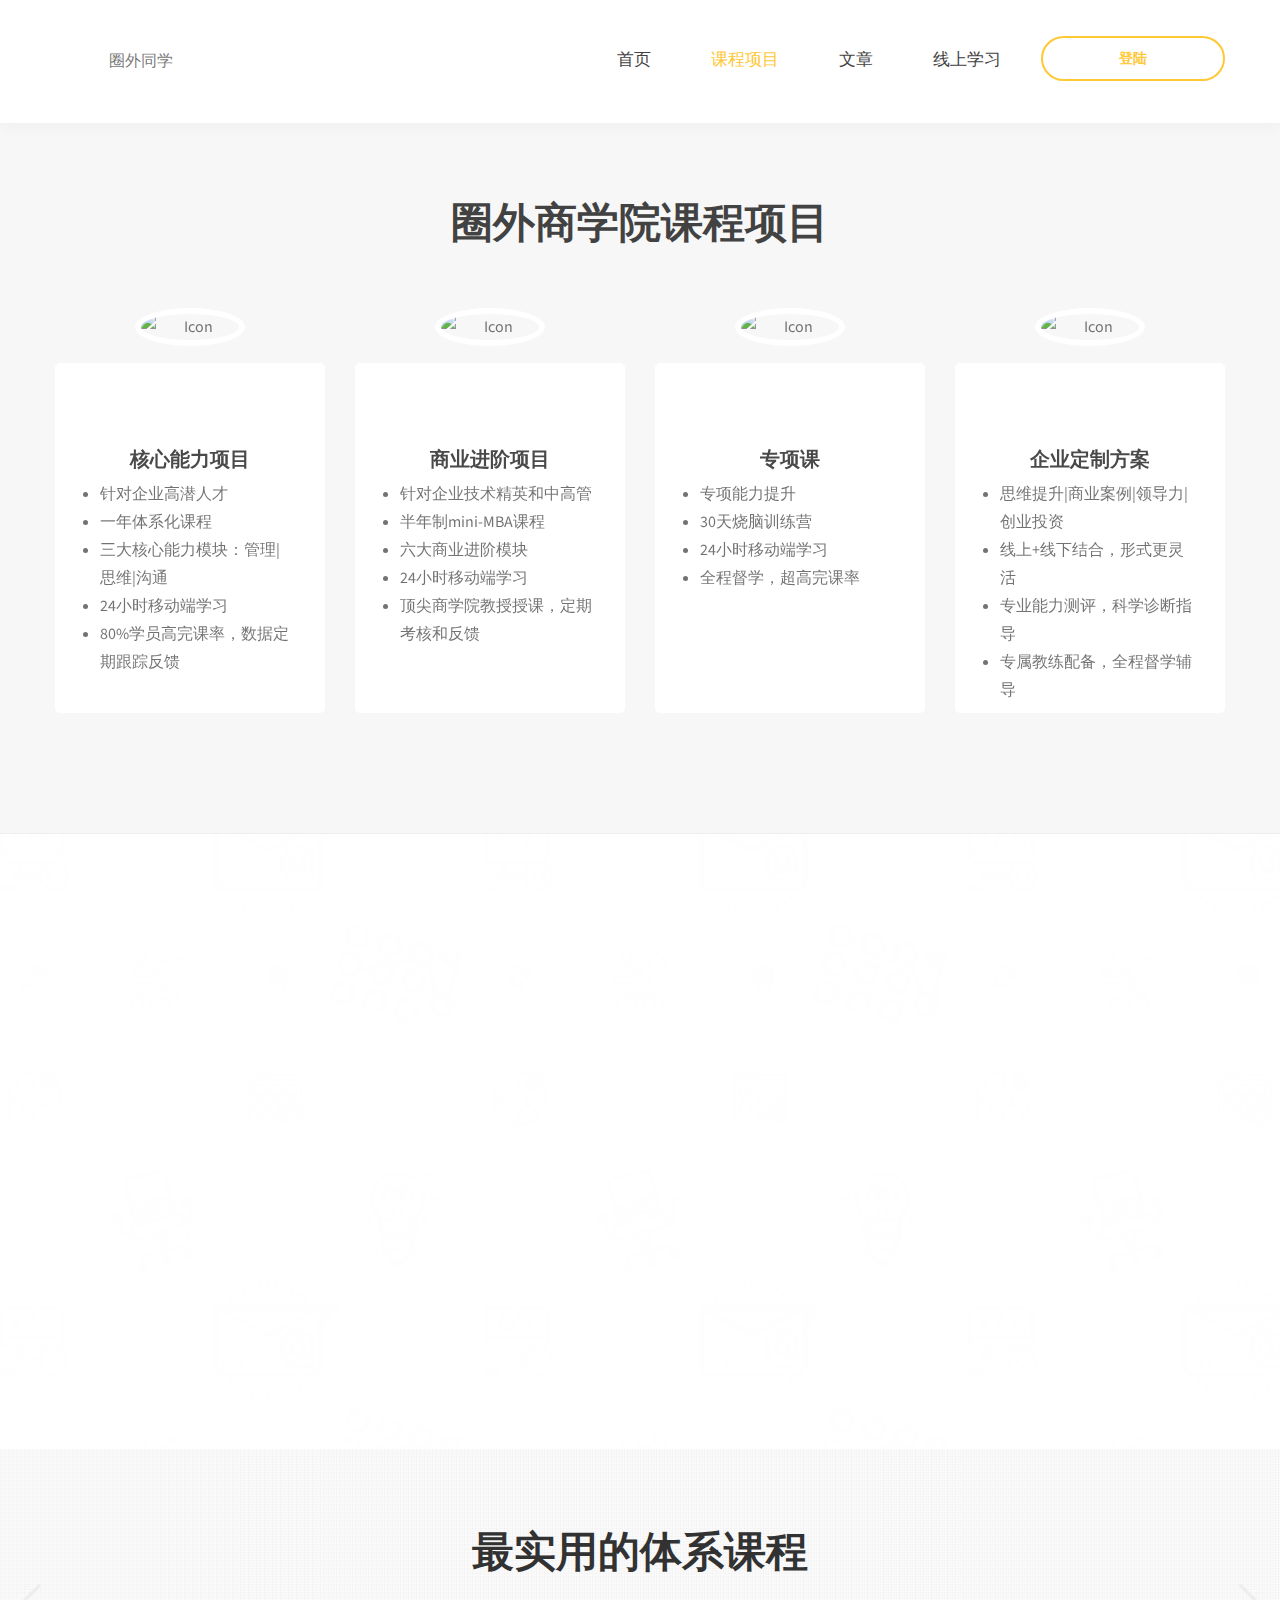
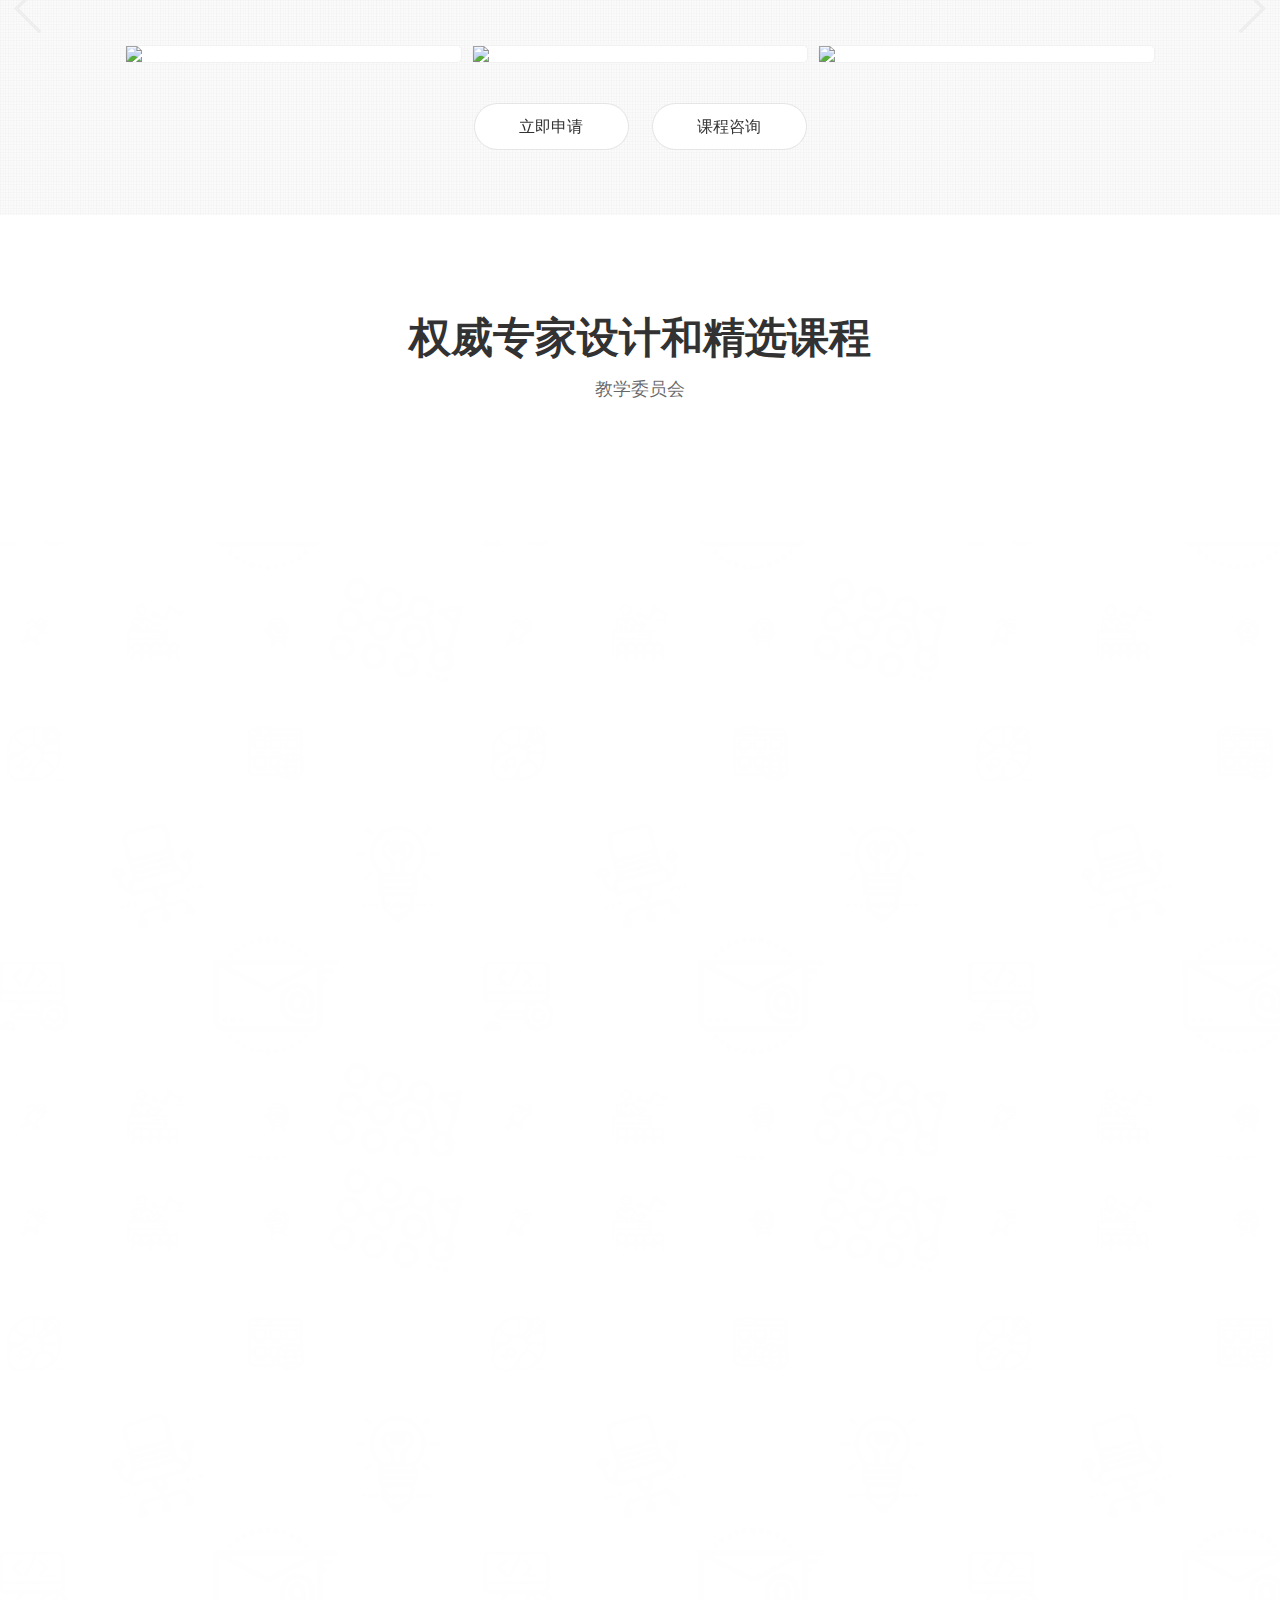
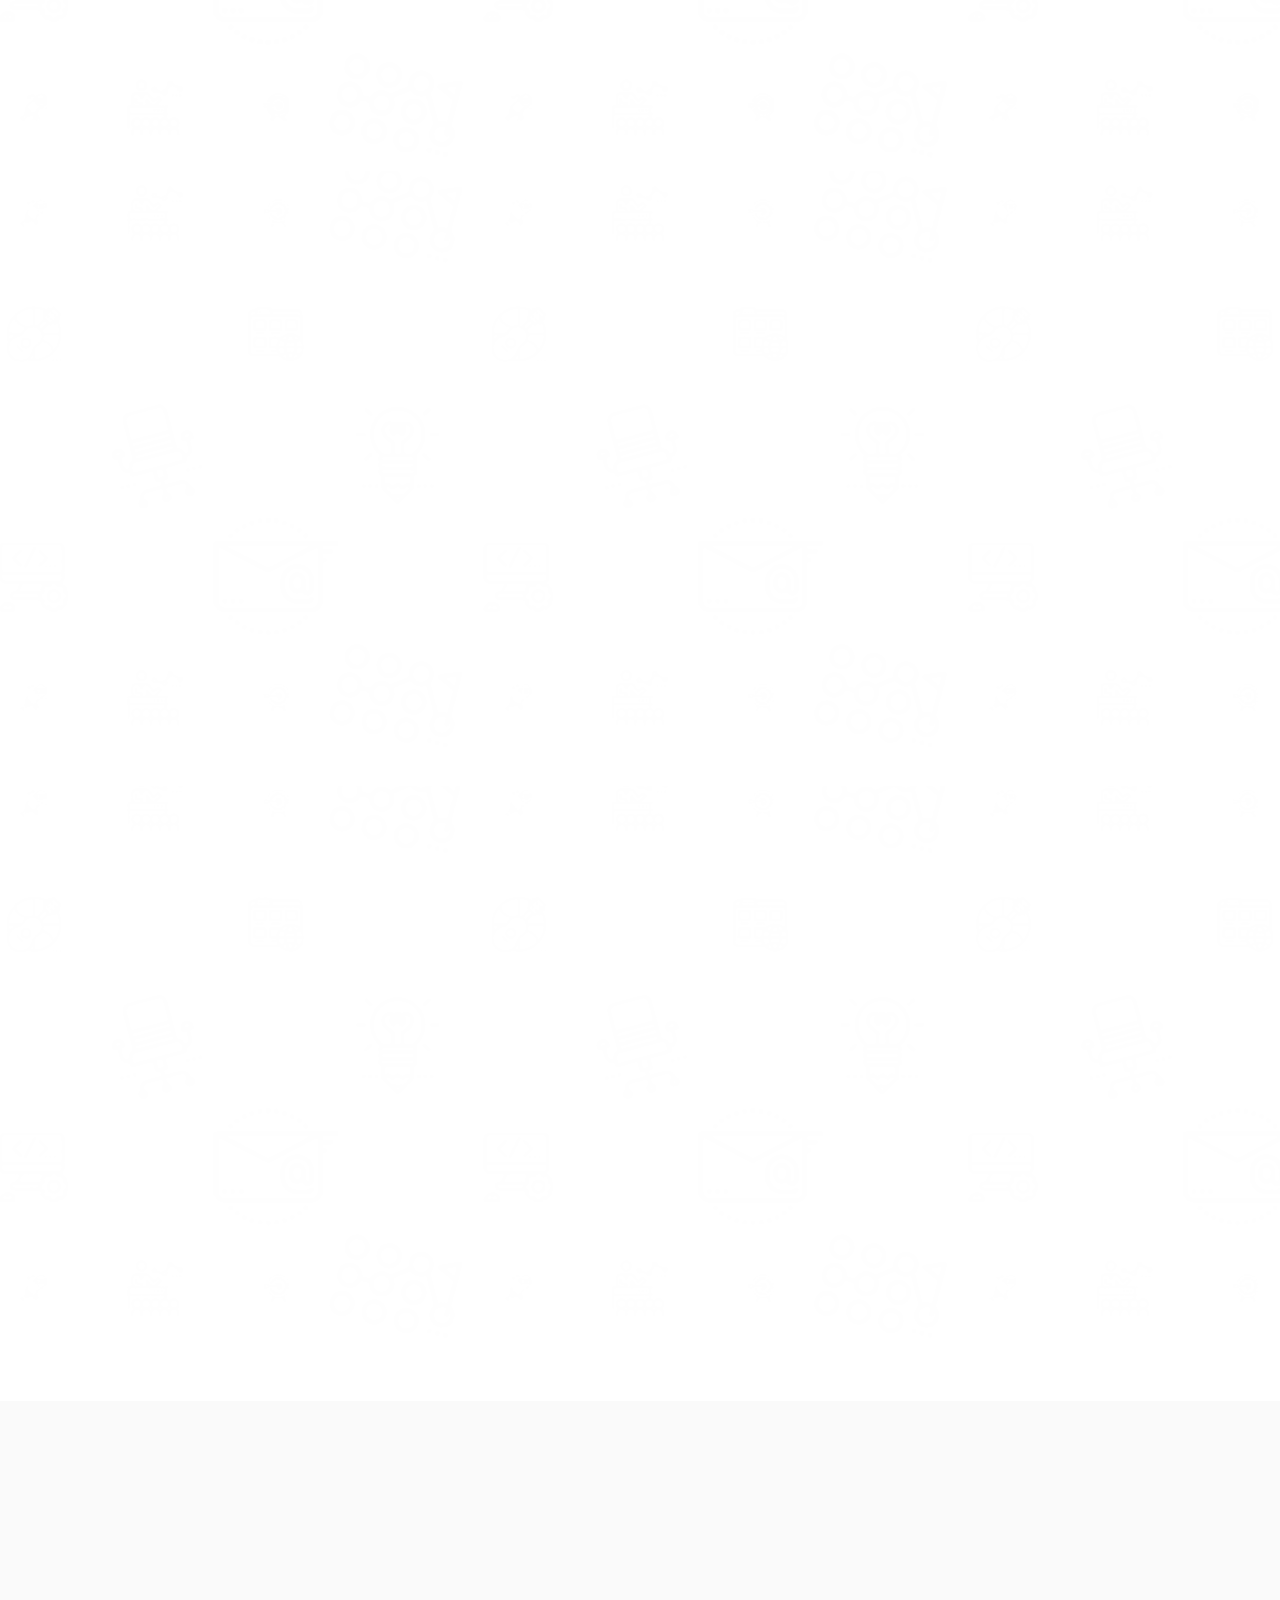
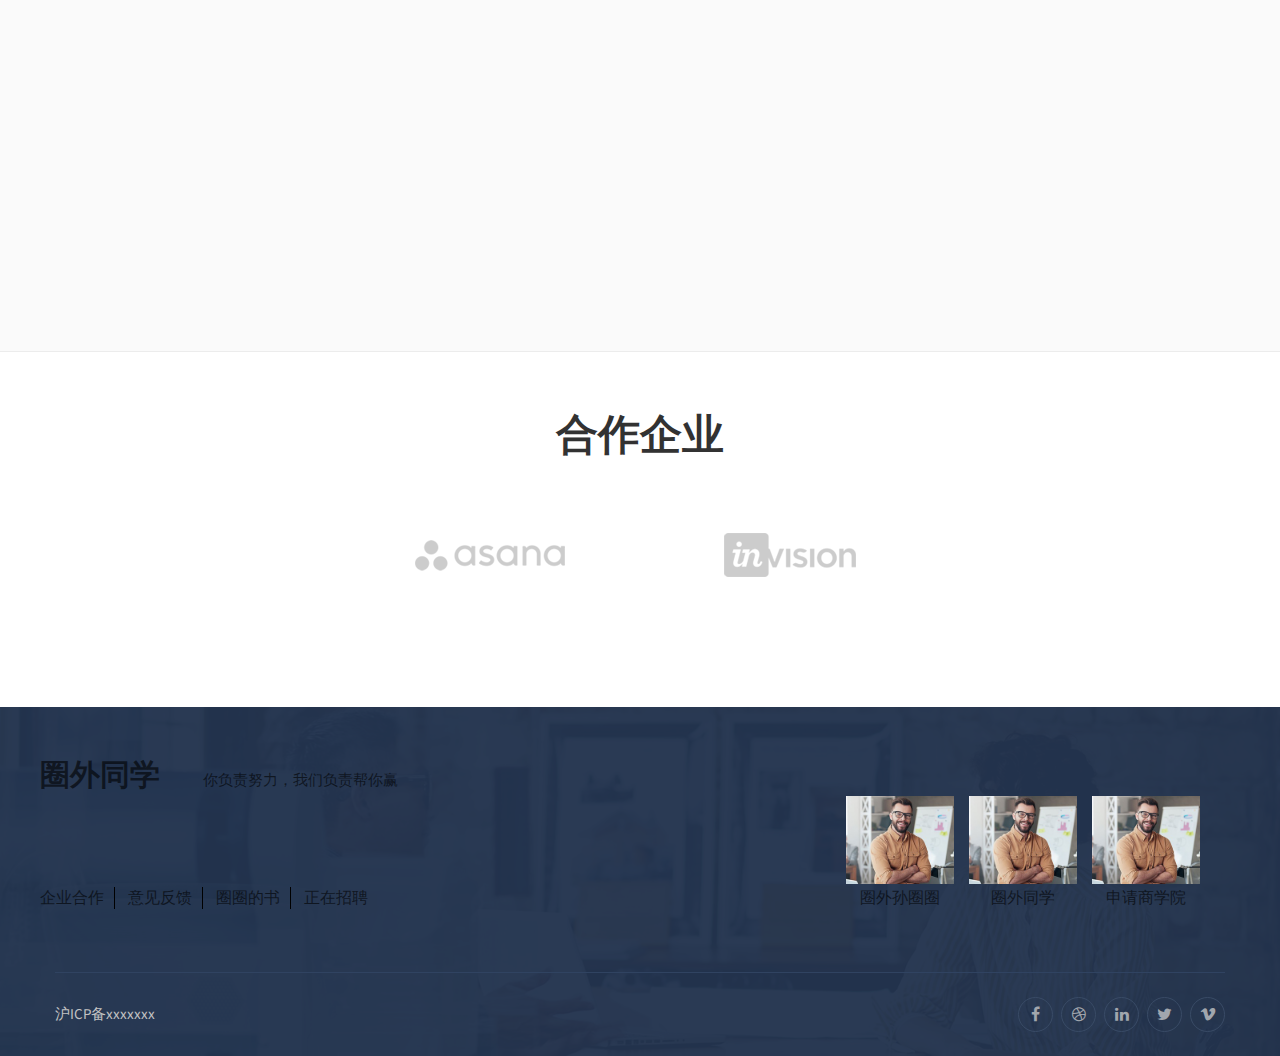
==== commit 7963f8e0: "update" ====
--- a/course-project.html
+++ b/course-project.html
@@ -97,7 +97,7 @@
       <div class="row">
         <div class="col-md-3 col-xs-12 text-center">
           <div class="single-goal text-center hvr-float-shadow wow fadeInUp">
-            <div class="img-icon round-border"><img src="images/icon/2.png" alt="Icon" class="round-border"></div>
+            <div class="img-icon round-border"><img src="https://static.iqycamp.com/images/fragment/pc_icon_course_project_core_0213.png?imageslim" alt="Icon" class="round-border"></div>
             <h5>核心能力项目</h5>
             <ul class="ul-style text-left">
               <li>针对企业高潜人才</li>
@@ -110,7 +110,7 @@
         </div> <!-- /.col- -->
         <div class="col-md-3 col-xs-12 text-center">
           <div class="single-goal text-center hvr-float-shadow wow fadeInUp" data-wow-delay="0.1s">
-            <div class="img-icon round-border"><img src="images/icon/3.png" alt="Icon" class="round-border"></div>
+            <div class="img-icon round-border"><img src="https://static.iqycamp.com/images/fragment/pc_icon_course_project_biz_0213.png?imageslim" alt="Icon" class="round-border"></div>
             <h5>商业进阶项目</h5>
             <ul class="ul-style text-left">
               <li>针对企业技术精英和中高管</li>
@@ -123,7 +123,7 @@
         </div> <!-- /.col- -->
         <div class="col-md-3 col-xs-12 text-center">
           <div class="single-goal text-center hvr-float-shadow wow fadeInUp" data-wow-delay="0.2s">
-            <div class="img-icon round-border"><img src="images/icon/4.png" alt="Icon" class="round-border"></div>
+            <div class="img-icon round-border"><img src="https://static.iqycamp.com/images/fragment/pc_icon_course_project_camp_0213.png?imageslim" alt="Icon" class="round-border"></div>
             <h5>专项课</h5>
             <ul class="ul-style text-left">
               <li>专项能力提升</li>
@@ -135,7 +135,7 @@
         </div> <!-- /.col- -->
         <div class="col-md-3 col-xs-12  text-center">
           <div class="single-goal text-center hvr-float-shadow wow fadeInUp" data-wow-delay="0.2s">
-            <div class="img-icon round-border"><img src="images/icon/4.png" alt="Icon" class="round-border"></div>
+            <div class="img-icon round-border"><img src="https://static.iqycamp.com/images/fragment/pc_icon_course_project_enterprise_0213.png?imageslim" alt="Icon" class="round-border"></div>
             <h5>企业定制方案</h5>
             <ul class="ul-style text-left">
               <li>思维提升|商业案例|领导力|创业投资</li>
@@ -188,7 +188,7 @@
                  data-splitout="none"
                  data-responsive_offset="on"
                  style="z-index: 6;">
-              <h1>核心能力项目</h1>
+              <h2>核心能力项目</h2>
             </div>
             <!-- LAYER NR. 2 -->
             <div class="tp-caption"
@@ -253,7 +253,9 @@
                  data-splitin="none"
                  data-splitout="none"
                  data-responsive_offset="on">
-              <img src="images/home/object.png" alt="image">
+              <img class="tp-banner"
+                   src="https://static.iqycamp.com/images/fragment/pc_icon_course_big_core_0213_1.png?imageslim"
+                   alt="image">
             </div>
           </li>
         </ul>
@@ -271,50 +273,76 @@
     <div class="container">
       <h2 class="text-center">最实用的体系课程</h2>
       <div class="sldier-wrapper">
-        <div class="slider-controller"></div>
+        <div class="slider-controller">
+        </div>
         <div class="seo-course-slider slider-container ">
           <div class="item">
             <div class="clearfix course-img">
-              <img src="images/blog/44.jpg"/>
-            </div> <!-- /.clearfix -->
-          </div> <!-- /.item -->
-          <div class="item">
-            <div class="clearfix course-img">
-              <img src="images/blog/45.jpg"/>
-            </div> <!-- /.clearfix -->
-          </div> <!-- /.item -->
-          <div class="item">
-            <div class="clearfix course-img">
-              <img src="images/blog/43.jpg"/>
-            </div> <!-- /.clearfix -->
-          </div> <!-- /.item -->
-          <div class="item">
-            <div class="clearfix course-img">
-              <img src="images/blog/44.jpg"/>
-            </div> <!-- /.clearfix -->
-          </div> <!-- /.item -->
-          <div class="item">
-            <div class="clearfix course-img">
-              <img src="images/blog/45.jpg"/>
-            </div> <!-- /.clearfix -->
-          </div> <!-- /.item -->
-          <div class="item">
-            <div class="clearfix course-img">
-              <img src="images/blog/43.jpg"/>
-            </div> <!-- /.clearfix -->
-          </div> <!-- /.item -->
-          <div class="item">
-            <div class="clearfix course-img">
-              <img src="images/blog/44.jpg"/>
+              <img src="https://static.iqycamp.com/images/fragment/01月课程.png?imageslim"/>
+            </div> <!-- /.clearfix -->
+          </div> <!-- /.item -->
+          <div class="item">
+            <div class="clearfix course-img">
+              <img src="https://static.iqycamp.com/images/fragment/02月课程.png?imageslim"/>
+            </div> <!-- /.clearfix -->
+          </div> <!-- /.item -->
+          <div class="item">
+            <div class="clearfix course-img">
+              <img src="https://static.iqycamp.com/images/fragment/03月课程.png?imageslim"/>
+            </div> <!-- /.clearfix -->
+          </div> <!-- /.item -->
+          <div class="item">
+            <div class="clearfix course-img">
+              <img src="https://static.iqycamp.com/images/fragment/04月课程.png?imageslim"/>
+            </div> <!-- /.clearfix -->
+          </div> <!-- /.item -->
+          <div class="item">
+            <div class="clearfix course-img">
+              <img src="https://static.iqycamp.com/images/fragment/05月课程.png?imageslim"/>
+            </div> <!-- /.clearfix -->
+          </div> <!-- /.item -->
+          <div class="item">
+            <div class="clearfix course-img">
+              <img src="https://static.iqycamp.com/images/fragment/06月课程.png?imageslim"/>
+            </div> <!-- /.clearfix -->
+          </div> <!-- /.item -->
+          <div class="item">
+            <div class="clearfix course-img">
+              <img src="https://static.iqycamp.com/images/fragment/07月课程.png?imageslim"/>
+            </div> <!-- /.clearfix -->
+          </div> <!-- /.item -->
+          <div class="item">
+            <div class="clearfix course-img">
+              <img src="https://static.iqycamp.com/images/fragment/08月课程.png?imageslim"/>
+            </div> <!-- /.clearfix -->
+          </div> <!-- /.item -->
+          <div class="item">
+            <div class="clearfix course-img">
+              <img src="https://static.iqycamp.com/images/fragment/09月课程.png?imageslim"/>
+            </div> <!-- /.clearfix -->
+          </div> <!-- /.item -->
+          <div class="item">
+            <div class="clearfix course-img">
+              <img src="https://static.iqycamp.com/images/fragment/10月课程.png?imageslim"/>
+            </div> <!-- /.clearfix -->
+          </div> <!-- /.item -->
+          <div class="item">
+            <div class="clearfix course-img">
+              <img src="https://static.iqycamp.com/images/fragment/11月课程.png?imageslim"/>
+            </div> <!-- /.clearfix -->
+          </div> <!-- /.item -->
+          <div class="item">
+            <div class="clearfix course-img">
+              <img src="https://static.iqycamp.com/images/fragment/12月课程.png?imageslim"/>
             </div> <!-- /.clearfix -->
           </div> <!-- /.item -->
         </div> <!-- /.seo-client-slider -->
       </div> <!-- /.sldier-wrapper -->
       <div class="button-container text-center tp-caption">
-        <a  class="service-button button-two" onclick="alert('hello');">
+        <a class="service-button button-two" onclick="alert('hello');">
           立即申请
         </a>
-        <a  class="service-button button-two">
+        <a class="service-button button-two">
           课程咨询
         </a>
       </div>
@@ -336,85 +364,45 @@
     <div class="container">
       <div class="row">
         <div class="col-md-12 text-center">
-          <img class="d-ib" src="images/project/weiyuanhui.png" alt=""/>
+          <img class="d-ib" src="https://static.iqycamp.com/images/fragment/pc_icon_course_0222.png?imageslim" alt=""/>
         </div>
       </div>
-      <div class="row">
-        <div class="title text-center">
-          <h6>客座讲师</h6>
-        </div>
-        <div class="col-xs-3 text-center">
-          <div class="img text-center">
-            <img src="images/team/qukai.png" alt="" class="d-ib"/>
-          </div>
-          <h6 class="name">姓名</h6>
-          <div class="tips">
-            文字介绍文字介绍文字介绍文字介绍文字介绍文字介绍文字介绍文字介绍文字介绍文字介绍文字介绍文字介绍文字介绍文字介绍文字介
-          </div>
-        </div>
-        <div class="col-xs-3 text-center">
-          <div class="img text-center">
-            <img src="images/team/qukai.png" alt="" class="d-ib"/>
-          </div>
-          <h6 class="name">姓名</h6>
-          <div class="tips">
-            文字介绍文字介绍文字介绍文字介绍文字介绍文字介绍文字介绍文字介绍文字介绍文字介绍文字介绍文字介绍文字介绍文字介绍文字介
-          </div>
-        </div>
-        <div class="col-xs-3 text-center">
-          <div class="img text-center">
-            <img src="images/team/qukai.png" alt="" class="d-ib"/>
-          </div>
-          <h6 class="name">姓名</h6>
-          <div class="tips">
-            文字介绍文字介绍文字介绍文字介绍文字介绍文字介绍文字介绍文字介绍文字介绍文字介绍文字介绍文字介绍文字介绍文字介绍文字介
-          </div>
-        </div>
-        <div class="col-xs-3 text-center">
-          <div class="img text-center">
-            <img src="images/team/qukai.png" alt="" class="d-ib"/>
-          </div>
-          <h6 class="name">姓名</h6>
-          <div class="tips">
-            文字介绍文字介绍文字介绍文字介绍文字介绍文字介绍文字介绍文字介绍文字介绍文字介绍文字介绍文字介绍文字介绍文字介绍文字介
-          </div>
-        </div>
-      </div>
+
     </div>
   </div> <!-- /.our-project -->
 
 
   <!--&lt;!&ndash;-->
-    <!--=============================================-->
-      <!--Welocome To SEO-->
-    <!--==============================================-->
-    <!--&ndash;&gt;-->
+  <!--=============================================-->
+  <!--Welocome To SEO-->
+  <!--==============================================-->
+  <!--&ndash;&gt;-->
   <!--<div class="welcome-seo">-->
-    <!--<div class="wrapper">-->
-      <!--<div class="container">-->
-        <!--<div>-->
-          <!--<div class="row">-->
-            <!--<div class="col-lg-6 col-md-7 col-xs-12 text wow fadeInRight float-right">-->
-              <!--<h2>商业进阶项目<br/>-->
-                <!--<span class="grey">（即将推出）</span></h2>-->
-              <!--<p>-->
-                <!--•   针对企业技术精英和中高管<br/>-->
-                <!--•   半年制mini-MBA课程<br/>-->
-                <!--•   六大商业进阶模块<br/>-->
-                <!--•   24小时移动端学习<br/>-->
-                <!--•   顶尖商学院教授授课，定期考核和反馈-->
-              <!--</p>-->
-              <!--<div class="button-container tp-caption">-->
-                <!--<a class="button-three button ">-->
-                  <!--预约报名-->
-                <!--</a>-->
-              <!--</div>-->
-            <!--</div> &lt;!&ndash; /.col- &ndash;&gt;-->
-            <!--<div class="col-lg-6 col-md-5 col-xs-12"><img src="images/home/object2.png" alt="Image"></div>-->
-          <!--</div> &lt;!&ndash; /.row &ndash;&gt;-->
-        <!--</div> &lt;!&ndash; /.wrapper &ndash;&gt;-->
-      <!--</div> &lt;!&ndash; /.container &ndash;&gt;-->
-    <!--</div>-->
+  <!--<div class="wrapper">-->
+  <!--<div class="container">-->
+  <!--<div>-->
+  <!--<div class="row">-->
+  <!--<div class="col-lg-6 col-md-7 col-xs-12 text wow fadeInRight float-right">-->
+  <!--<h2>商业进阶项目<br/>-->
+  <!--<span class="grey">（即将推出）</span></h2>-->
+  <!--<p>-->
+  <!--•   针对企业技术精英和中高管<br/>-->
+  <!--•   半年制mini-MBA课程<br/>-->
+  <!--•   六大商业进阶模块<br/>-->
+  <!--•   24小时移动端学习<br/>-->
+  <!--•   顶尖商学院教授授课，定期考核和反馈-->
+  <!--</p>-->
+  <!--<div class="button-container tp-caption">-->
+  <!--<a class="button-three button ">-->
+  <!--预约报名-->
+  <!--</a>-->
+  <!--</div>-->
+  <!--</div> &lt;!&ndash; /.col- &ndash;&gt;-->
+  <!--<div class="col-lg-6 col-md-5 col-xs-12"><img src="images/home/object2.png" alt="Image"></div>-->
+  <!--</div> &lt;!&ndash; /.row &ndash;&gt;-->
+  <!--</div> &lt;!&ndash; /.wrapper &ndash;&gt;-->
+  <!--</div> &lt;!&ndash; /.container &ndash;&gt;-->
+  <!--</div>-->
   <!--</div> &lt;!&ndash; /.welcome-seo &ndash;&gt;-->
 
   <div id="bs-banner">
@@ -449,9 +437,9 @@
                  data-splitout="none"
                  data-responsive_offset="on"
                  style="z-index: 6;">
-              <h1>商业进阶项目<br/>
-                 <span class="gray">（即将推出）</span>
-              </h1>
+              <h3>商业进阶项目<br/>
+                <span class="gray">（即将推出）</span>
+              </h3>
             </div>
             <!-- LAYER NR. 2 -->
             <div class="tp-caption text-right"
@@ -505,7 +493,8 @@
                  data-splitin="none"
                  data-splitout="none"
                  data-responsive_offset="on">
-              <img src="images/home/object.png" alt="image">
+              <img  class="tp-banner"
+                    src="https://static.iqycamp.com/images/fragment/pc_icon_course_0222_2.png?imageslim" alt="image">
             </div>
           </li>
         </ul>
@@ -531,7 +520,7 @@
             <!-- LAYERS -->
             <!-- LAYER NR. 1 -->
             <div class="tp-caption"
-                 data-x="['left','left','left','left']" data-hoffset="['-40','-40','-40','-40']"
+                 data-x="['left','left','left','left']" data-hoffset="['40','40','40','40']"
                  data-y="['middle','middle','middle','middle']" data-voffset="['-150','-150','-150','-150']"
                  data-width="full"
                  data-height="none"
@@ -546,7 +535,7 @@
                  data-splitout="none"
                  data-responsive_offset="on"
                  style="z-index: 6;">
-              <h1>【专项课】结构化表达</h1>
+              <h3 class="right">[专项课]结构化表达</h3>
             </div>
             <!-- LAYER NR. 2 -->
             <div class="tp-caption"
@@ -565,16 +554,10 @@
                  data-splitout="none"
                  style="z-index: 6;">
               <p>
-                职场中，为什么有些人即兴发言也能侃侃而谈，深得老板赞赏，<br/>
-                而有些人一开口却大脑一片空白？<br/>
-                为什么有些人写的报告思路特别清晰，令人读后印象深刻；<br/>
-                而有的人的报告却让人不知所云？<br/>
-
-                这背后看似是语言组织和表达能力的问题，但其实更深层是因为“结构化思维”能力的差距。<br/>
-
-                通过30天2门课程《临场发言》和《结构化写作》的学习，了解大脑的理解和记忆习惯，按套路出牌，<br/>
-                你也可以做到沟通更清晰有力，无论口头表达还是书面写作，<br/>
-                都更容易被他人理解，让你在职场工作中更加游刃有余。
+                •  专项能力提升<br/>
+                •  30天烧脑训练营<br/>
+                •  24小时移动端学习<br/>
+                •  全程督学，超高完课率
               </p>
             </div>
             <!-- LAYER NR. 3 -->
@@ -617,7 +600,8 @@
                  data-splitin="none"
                  data-splitout="none"
                  data-responsive_offset="on">
-              <img src="images/home/object.png" alt="image">
+              <img  class="tp-banner"
+                    src="https://static.iqycamp.com/images/fragment/pc_icon_course_0222_3.png?imageslim" alt="image">
             </div>
           </li>
         </ul>
@@ -658,7 +642,9 @@
                    data-splitout="none"
                    data-responsive_offset="on"
                    style="z-index: 6;">
-                <h1>【专项课】高效学习</h1>
+                <h3>
+                  <span class="grey">[专项课]高效学习</span>
+                </h3>
               </div>
               <!-- LAYER NR. 2 -->
               <div class="tp-caption text-right"
@@ -678,16 +664,10 @@
                    style="z-index: 6;">
                 <div class="d-ib tips text-left">
                   <p>
-                    在学生时代，考60分和100分的人，上的课是一样的，用的参考书也是一样的。<br/><br/>
-
-                    而在职场，这个现象得到了延续：有些人看很多书、学很多课程，却仍然无法解决问题；<br/>
-                    另一些人，接收同样的信息，却能解决更多问题，职业发展得也更顺利。
-
-                    每个人学习能力上的差异，拉开了人和人之间的差距。<br/><br/>
-
-                    但是，学习是有方法的，学习能力也是可以培养的。而且，走出校园后的学习能力和学校里考察的能力有很大的差别，学生时期成绩不好，并不影响我们在职场上获得成功。<br/><br/>
-
-                    通过30天2门门课程 – 《高效学习》和《如何读一本书》的学习，你也可以迅速武装大脑，成为一个高效学习者。<br/>
+                    •  专项能力提升<br/>
+                    •  30天烧脑训练营<br/>
+                    •  24小时移动端学习<br/>
+                    •  全程督学，超高完课率
                   </p>
                 </div>
               </div>
@@ -731,7 +711,8 @@
                    data-splitin="none"
                    data-splitout="none"
                    data-responsive_offset="on">
-                <img src="images/home/object.png" alt="image">
+                <img class="tp-banner"
+                     src="https://static.iqycamp.com/images/fragment/pc_icon_course_0222_4.png?imageslim" alt="image">
               </div>
             </li>
           </ul>
@@ -777,7 +758,9 @@
                  data-splitout="none"
                  data-responsive_offset="on"
                  style="z-index: 6;">
-              <h1>企业解决方案</h1>
+              <h3>
+                <span class="grey">企业解决方案</span>
+              </h3>
             </div>
             <!-- LAYER NR. 2 -->
             <div class="tp-caption"
@@ -796,13 +779,13 @@
                  data-splitout="none"
                  style="z-index: 6;">
               <p>
-                大规模提升员工能力和效率<br/>
-                99%成本节省<br/>
-                80%的高完课率<br/>
-                学习数据可监测<br/>
-                线上线下结合<br/>
-                灵活学习 时间<br/>
-                贴近工作场景的前沿实用课程
+                •  大规模提升员工能力和效率<br/>
+                •  99%成本节省<br/>
+                •  80%的高完课率<br/>
+                •  学习数据可监测<br/>
+                •  线上线下结合<br/>
+                •  灵活学习 时间<br/>
+                •  贴近工作场景的前沿实用课程
               </p>
             </div>
             <!-- LAYER NR. 3 -->
@@ -831,7 +814,8 @@
                  data-splitin="none"
                  data-splitout="none"
                  data-responsive_offset="on">
-              <img src="images/home/object.png" alt="image">
+              <img class="tp-banner"
+                   src="https://static.iqycamp.com/images/fragment/pc_icon_course_0222_5.png?imageslim" alt="image">
             </div>
           </li>
         </ul>
@@ -841,13 +825,13 @@
   <div class="our-service bg-color">
     <div class="container">
       <!--<div class="seo-title-one text-center">-->
-        <!--<h2>Service We Provide</h2>-->
-        <!--<h6>We have all type SEO &amp; Marketing of service for our customer</h6>-->
+      <!--<h2>Service We Provide</h2>-->
+      <!--<h6>We have all type SEO &amp; Marketing of service for our customer</h6>-->
       <!--</div> &lt;!&ndash; /.seo-title-one &ndash;&gt;-->
       <div class="row">
         <div class="col-md-6 col-sm-6 col-xs-12 wow fadeInUp">
           <div class="single-service tran4s">
-            <img src="images/icon/5.png" alt="icon">
+            <img src="https://static.iqycamp.com/images/fragment/pc_icon_course_0222_6.png?imageslim" alt="icon">
             <h2>01</h2>
             <h5><a href="service-details.html" class="tran4s">1.商学院项目（1-2年，线上）</a></h5>
             <p>1.1 核心能力项目 - 针对有2-8年职场经验的核心员工和管理人员</p>
@@ -856,7 +840,7 @@
         </div> <!-- /.col- -->
         <div class="col-md-6 col-sm-6 col-xs-12 wow fadeInUp" data-wow-delay="0.1s">
           <div class="single-service tran4s">
-            <img src="images/icon/6.png" alt="icon">
+            <img src="https://static.iqycamp.com/images/fragment/pc_icon_course_0222_7.png?imageslim" alt="icon">
             <h2>02</h2>
             <h5><a href="service-details.html" class="tran4s">2. Mini-MBA项目（6个月，线上+线下）</a></h5>
             <p>与国内外顶尖商科院校联合开发的商业管理课程， 针对企业技术精英、中高管理层</p>
@@ -864,7 +848,7 @@
         </div> <!-- /.col- -->
         <div class="col-md-6 col-sm-6 col-xs-12 wow fadeInUp" data-wow-delay="0.2s">
           <div class="single-service tran4s">
-            <img src="images/icon/7.png" alt="icon">
+            <img src="https://static.iqycamp.com/images/fragment/pc_icon_course_0222_8.png?imageslim" alt="icon">
             <h2>03</h2>
             <h5><a href="service-details.html" class="tran4s">3. 定制化企业培训</a></h5>
             <p>思维提升、商业案例、领导力等模块化精品课程，精准触达企业痛点</p>
@@ -872,7 +856,7 @@
         </div> <!-- /.col- -->
         <div class="col-md-6 col-sm-6 col-xs-12 wow fadeInUp" data-wow-delay="0.1s">
           <div class="single-service tran4s">
-            <img src="images/icon/8.png" alt="icon">
+            <img src="https://static.iqycamp.com/images/fragment/pc_icon_course_0222_9.png?imageslim" alt="icon">
             <h2>04</h2>
             <h5><a href="service-details.html" class="tran4s">4. 私董会</a></h5>
             <p>
@@ -911,7 +895,6 @@
       </div>
     </div>
   </div>
-
 
 
   <!--
--- a/css/style.css
+++ b/css/style.css
@@ -629,15 +629,20 @@
     line-height: 70px;
 }
 
+.tp-caption h3.right {
+    padding-right: 100px;
+}
+
 .tp-caption p {
     font-size: 18px;
     font-weight: 300;
-    color: #8a8a8a;
+    /*color: #8a8a8a;*/
+    color: #333333;
     line-height: 32px;
 }
 
 .tp-caption .tips {
-    width: 420px;
+    width: 350px;
 }
 
 .tp-caption a {
@@ -944,7 +949,7 @@
 .seo-theme .company-goal {
     background: #f7f7f7;
     padding: 75px 0 35px 0;
-    margin-bottom: 130px;
+    /*margin-bottom: 130px;*/
     border-bottom: 1px solid #ececec;
 }
 
@@ -977,6 +982,7 @@
     left: 50%;
     margin-left: -55px;
     z-index: 1;
+    width: 110px;
 }
 
 .seo-theme .company-goal .single-goal .img-icon:before {
@@ -1141,7 +1147,7 @@
 }
 
 .seo-theme #partner-logo {
-    padding: 60px 0;
+    padding: 60px 300px;
 }
 
 /* ------------------------------ Theme Footer --------------------------*/
@@ -1962,8 +1968,9 @@
 
 .seo-theme .our-service .single-service img {
     position: absolute;
-    top: 43px;
-    left: 35px;
+    top: 30px;
+    left: 30px;
+    max-width: 60px;
 }
 
 /*.seo-theme .our-service .single-service:hover img {*/
@@ -3139,8 +3146,7 @@
 }
 
 .shop-page .dropdown-menu {
-    border: 1px solid rgba(0, 0, 0, 0.06;
-)
+    border: 1px solid rgba(0, 0, 0, 0.06);
 }
 
 .shop-page {
@@ -3222,6 +3228,36 @@
     transform: rotate(45deg);
 }
 
+body > div.main-page-wrapper > div.client-slider > div > div.sldier-wrapper > div.slider-controller > div.nav-next.btn_next.flex-next {
+    top: 70%;
+}
+
+body > div.main-page-wrapper > div.client-slider > div > div.sldier-wrapper > div.slider-controller > div.nav-next.btn_next.flex-next > i {
+    display: inline-block;
+    width: 36px;
+    height: 36px;
+    border: 4px solid #eee;
+    border-radius: 2px;
+    border-width: 0 0 4px 4px;
+    -webkit-transform: rotate(225deg);
+    transform: rotate(225deg);
+}
+
+body > div.main-page-wrapper > div.client-slider > div > div.sldier-wrapper > div.slider-controller > div.nav-pre.btn_prev.flex-prev {
+    top: 70%;
+}
+
+body > div.main-page-wrapper > div.client-slider > div > div.sldier-wrapper > div.slider-controller > div.nav-pre.btn_prev.flex-prev > i {
+    display: inline-block;
+    width: 36px;
+    height: 36px;
+    border: 4px solid #eee;
+    border-radius: 2px;
+    border-width: 0 0 4px 4px;
+    -webkit-transform: rotate(45deg);
+    transform: rotate(45deg);
+}
+
 /************* 文章 ************/
 .article-nav {
     font-size: 20px;
@@ -3232,10 +3268,13 @@
 .article-nav .nav-item {
     display: inline-block;
     cursor: pointer;
+    font-weight:bolder;
+    color:#333;
 }
 
 .article-nav .nav-item a.active {
-    border-bottom: 2px solid #880000;
+    border-bottom: 4px solid #666;
+    font-weight:bolder;
 }
 
 .article-nav .nav-item + .nav-item {
@@ -3244,4 +3283,134 @@
 
 .container .content-item {
 
-}+}
+.container .content-item .article + .article {
+    margin-top:40px;
+}
+.container .content-item .article {
+    height:200px;
+    overflow: hidden;
+    position: relative;
+}
+.container .content-item .article .float-left {
+    width: 350px;
+    padding: 0 30px;
+}
+
+.container .content-item .article .content {
+    margin-left: 350px;
+}
+
+.container .content-item .article .content .title {
+    font-size:26px;
+    color:#333;
+}
+.container .content-item .article .article-info {
+    position: absolute;
+    bottom: 0;
+    left:350px;
+}
+.container .content-item .article .content .prew-words {
+    font-size:18px;
+    color:#999;
+}
+
+.container .content-item .article .content .prew-words .time {
+    font-size:18px;
+}
+
+.container .content-item .article .content .prew-words .article-label {
+    font-size: 20px;
+    font-weight:bolder;
+    color:#333;
+}
+
+
+/******************* 你负责努力，我们负责帮你赢 ******************/
+.you-work-win {
+    padding: 114px 0 0 0;
+    position: relative;
+    background: url(../images/home/8.jpg) no-repeat center;
+    background-size: cover;
+    z-index: 1;
+}
+
+.you-work-win:before {
+    content: '';
+    position: absolute;
+    top: 0;
+    right: 0;
+    bottom: 0;
+    left: 0;
+    background: rgba(35, 52, 78, 0.97);
+    z-index: -1;
+}
+
+.you-work-win h2 {
+    text-align: center;
+    font-weight: 700;
+    line-height: 50px;
+    margin-bottom: 104px;
+    color: #FFF;
+}
+
+.you-work-win .container .row > div {
+    text-align: center;
+}
+
+.you-work-win .icon-word-wrapper {
+    display: inline-block;
+    text-align: left;
+    padding-bottom: 95px;
+}
+
+.you-work-win .icon-word-wrapper .icon {
+    float: left;
+    width: 90px;
+    height: 90px;
+}
+
+.you-work-win .icon-word-wrapper .word {
+    margin-left: 120px;
+    width: 178px;
+    color: #FFF;
+}
+
+.you-work-win .icon-word-wrapper .word .number {
+    font-size: 56px;
+    line-height: 56px;
+    display: inline-block;
+    font-weight: 700;
+}
+
+.you-work-win .icon-word-wrapper .word .number .unit {
+    font-size: 30px;
+    font-weight: normal;
+}
+
+.you-work-win .icon-word-wrapper .word .desc {
+    font-size: 20px;
+    line-height: 20px;
+}
+
+/** 优质校友 **/
+.class-mate .class-mate-title {
+}
+
+.class-mate .class-mate-title h2 {
+    text-align: center;
+    font-weight: 700;
+    line-height: 50px;
+    margin-bottom: 104px;
+}
+
+#seo-main-banner > ul > li > div:nth-child(7) > div > div > div > a {
+    background: #ffc323;
+    color: #FFF;
+}
+
+#seo-main-banner > ul > li > div:nth-child(7) > div > div > div > a:hover {
+    background: #3e60c2;
+}
+
+
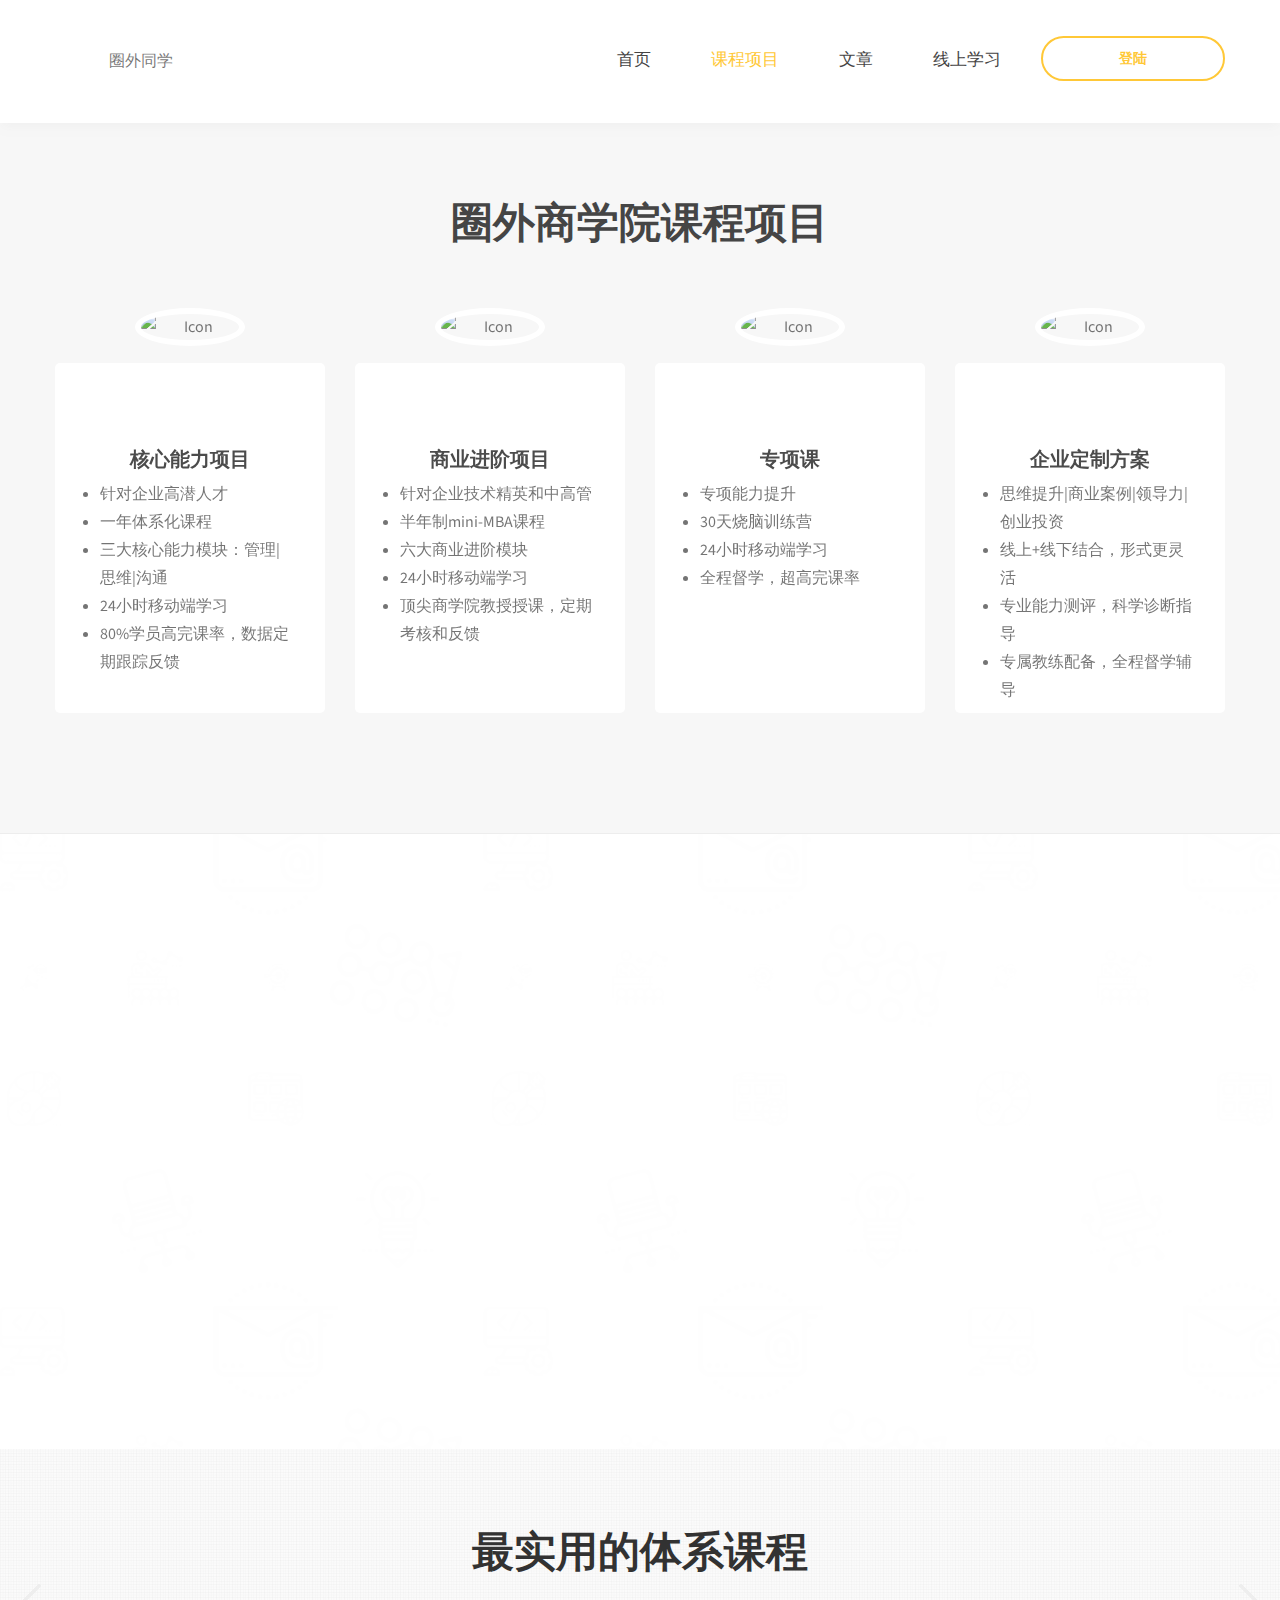
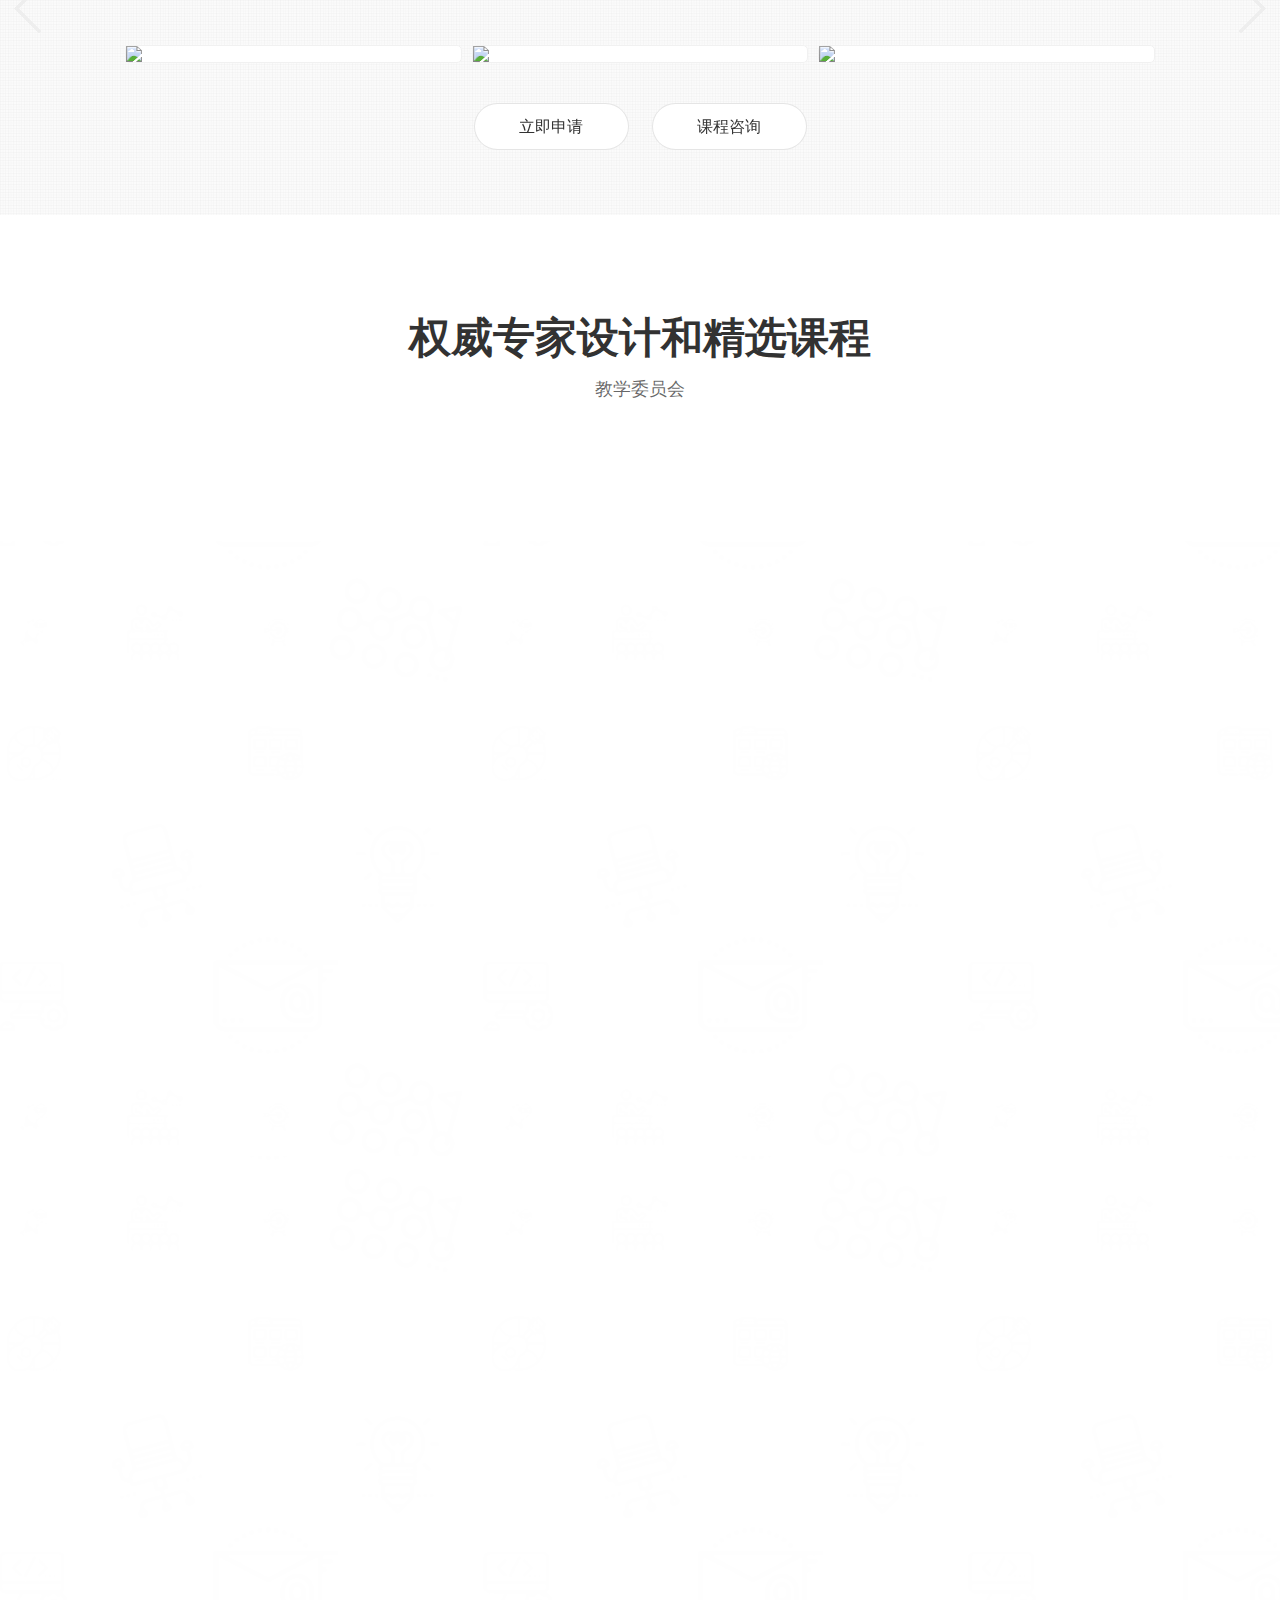
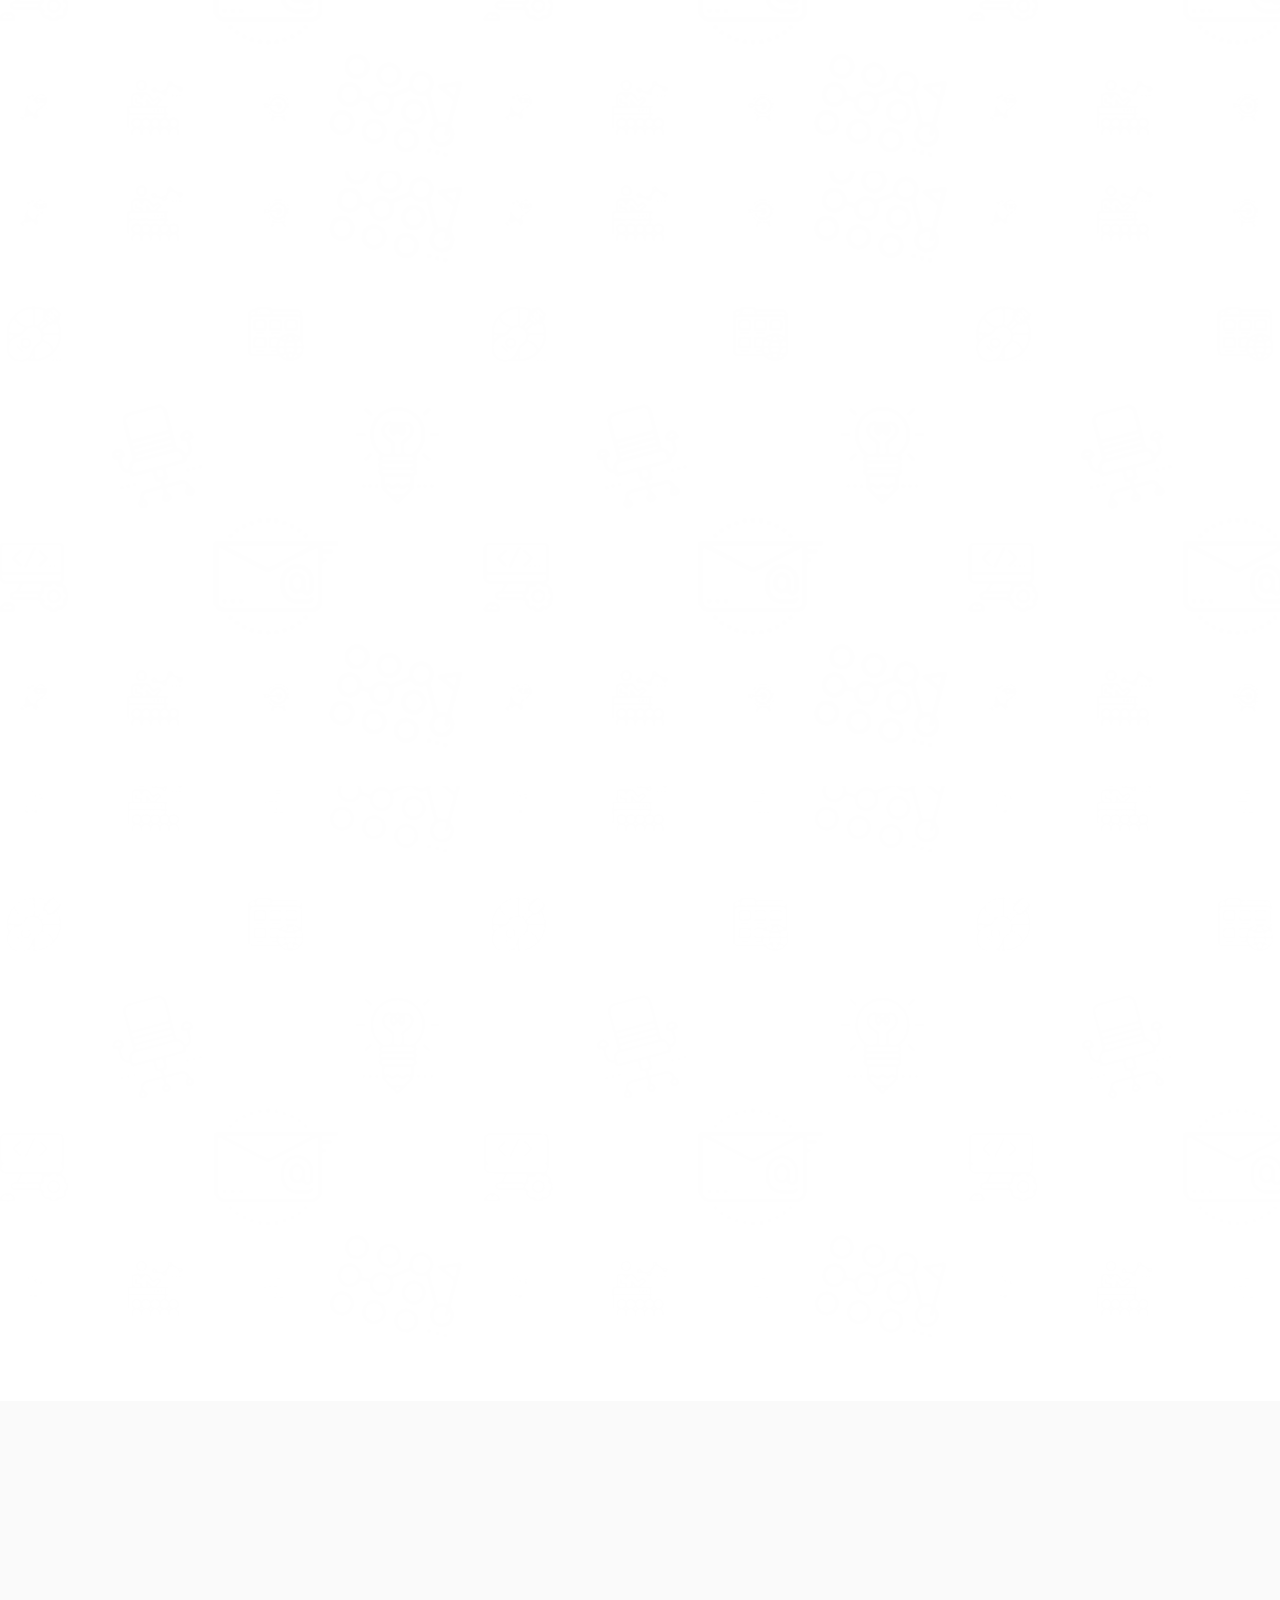
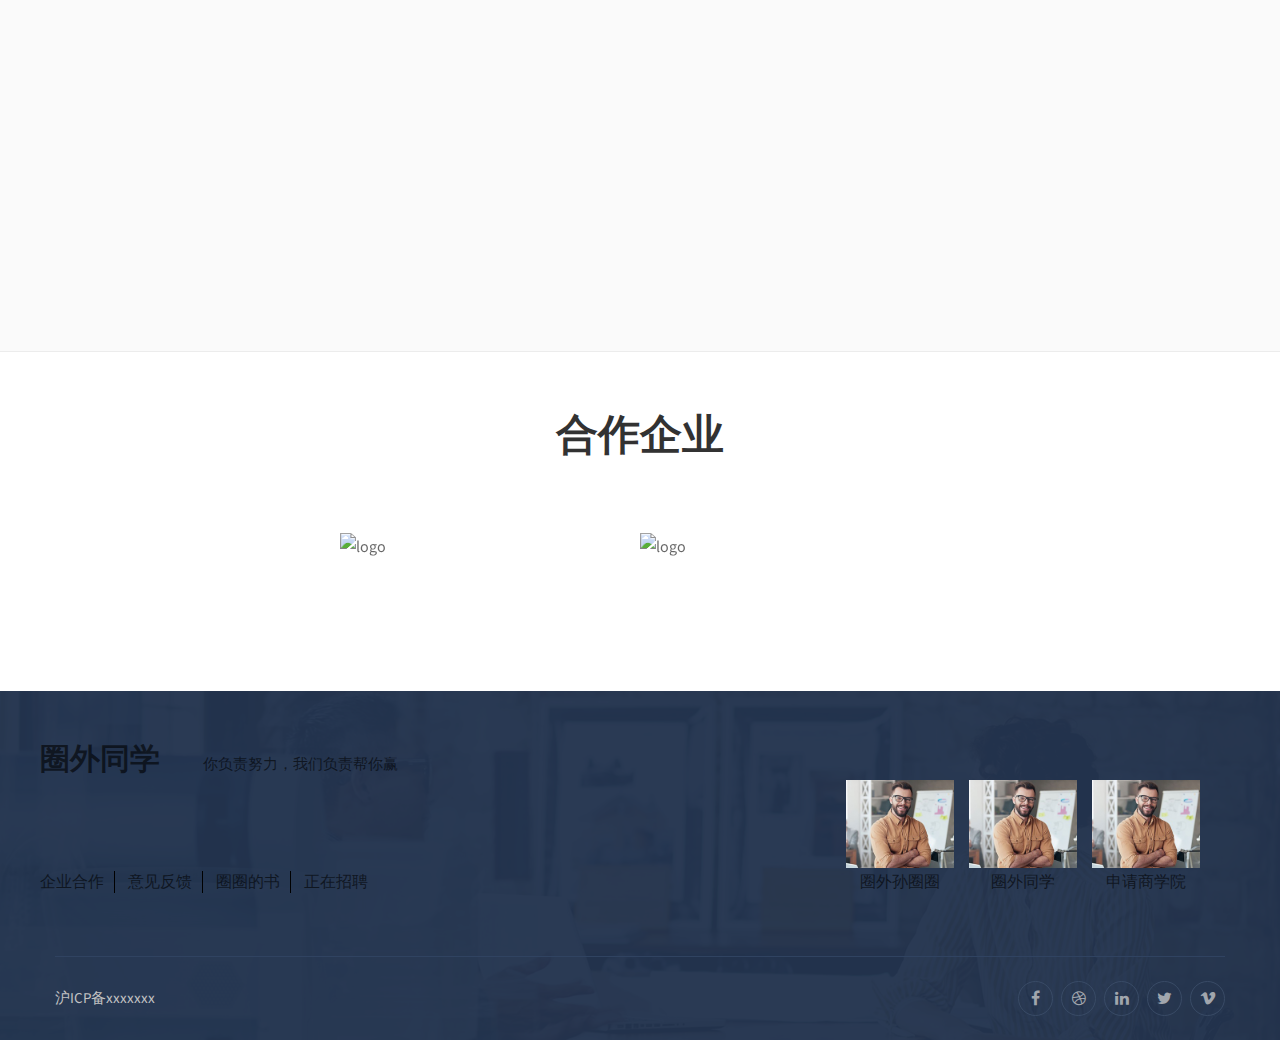
==== commit b52a92cd: "update" ====
--- a/course-project.html
+++ b/course-project.html
@@ -886,11 +886,8 @@
 
       <div class="row">
         <div id="partner-logo">
-          <div class="item"><img src="images/logo/p9.png" alt="logo"></div>
-          <div class="item"><img src="images/logo/p10.png" alt="logo"></div>
-          <div class="item"><img src="images/logo/p11.png" alt="logo"></div>
-          <div class="item"><img src="images/logo/p12.png" alt="logo"></div>
-          <div class="item"><img src="images/logo/p10.png" alt="logo"></div>
+          <div class="item"><img src="https://static.iqycamp.com/images/fragment/pc_icon_enterprise_tongcheng_0213.png?imageslim" alt="logo"></div>
+          <div class="item"><img src="https://static.iqycamp.com/images/fragment/pc_icon_enterprise_yinlian_0213.png?imageslim" alt="logo"></div>
         </div> <!-- End .partner_logo -->
       </div>
     </div>
